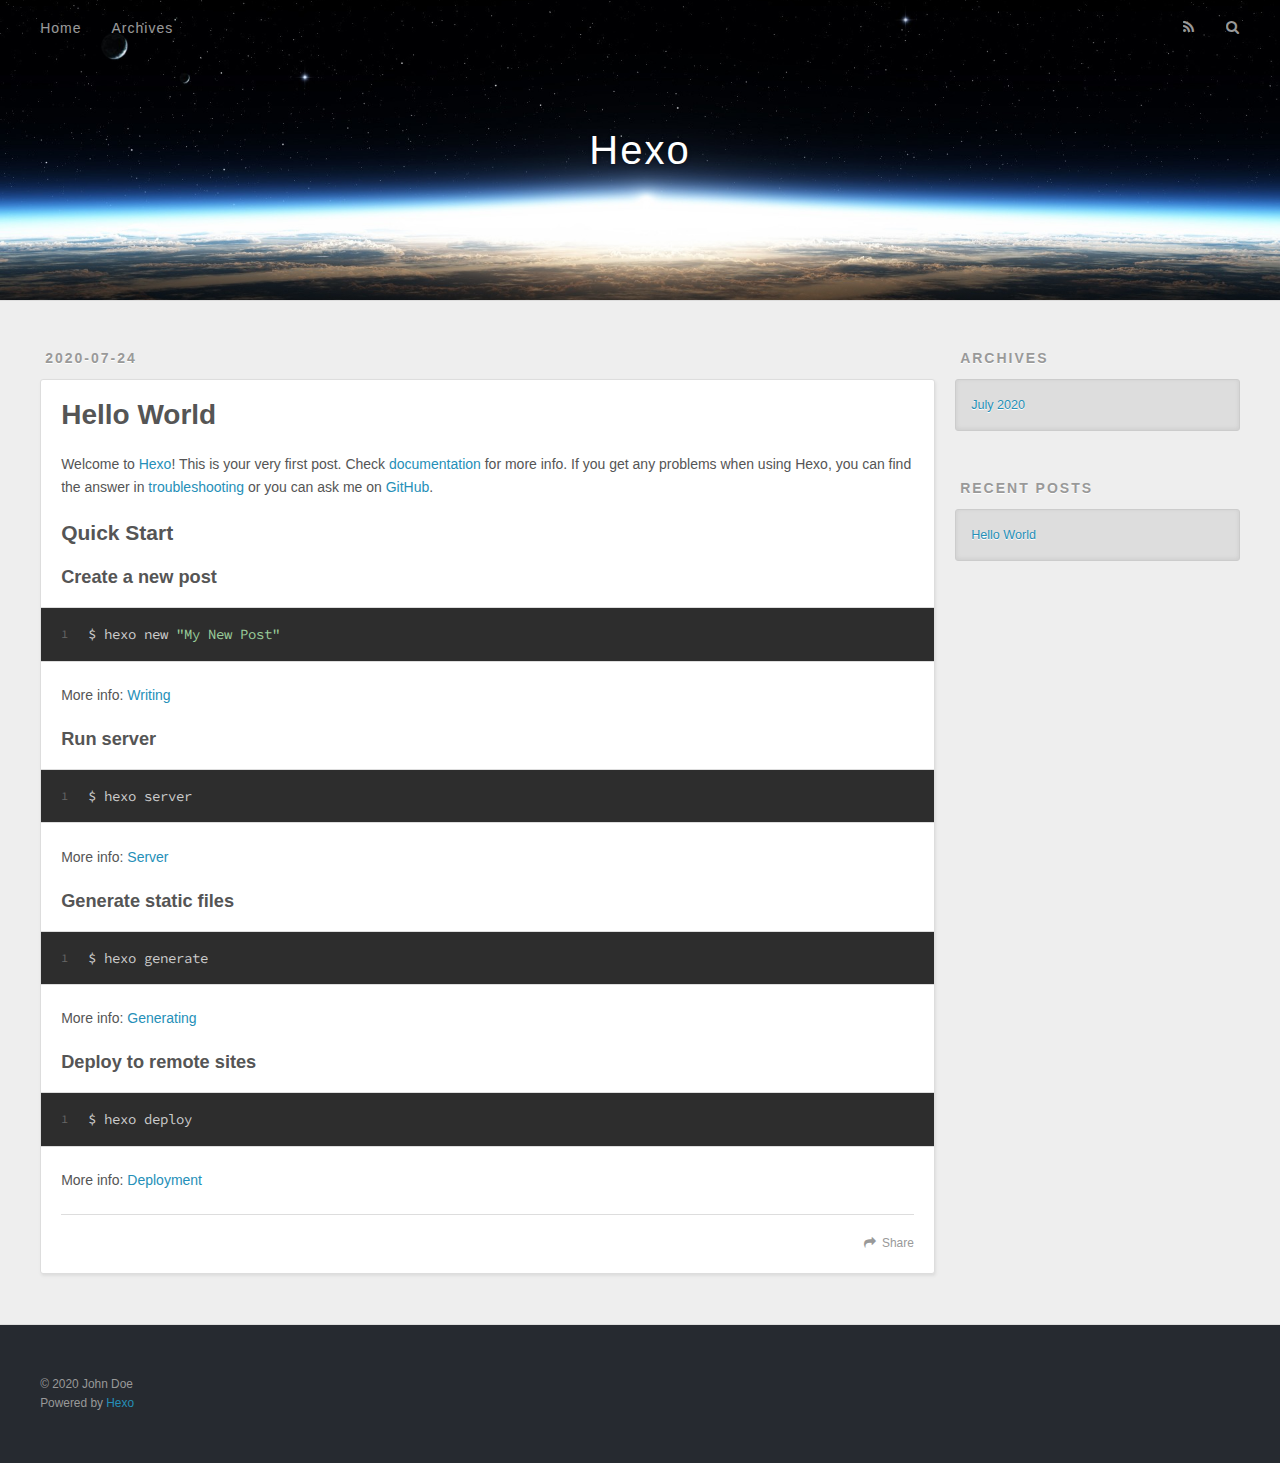
==== index.html @ 655761c3 "Site updated: 2020-07-24 21:02:23" ====
<!DOCTYPE html>
<html>
<head>
  <meta charset="utf-8">
  

  
  <title>Hexo</title>
  <meta name="viewport" content="width=device-width, initial-scale=1, maximum-scale=1">
  <meta property="og:type" content="website">
<meta property="og:title" content="Hexo">
<meta property="og:url" content="http://yoursite.com/index.html">
<meta property="og:site_name" content="Hexo">
<meta property="og:locale" content="en_US">
<meta property="article:author" content="John Doe">
<meta name="twitter:card" content="summary">
  
    <link rel="alternate" href="/atom.xml" title="Hexo" type="application/atom+xml">
  
  
    <link rel="icon" href="/favicon.png">
  
  
    <link href="//fonts.googleapis.com/css?family=Source+Code+Pro" rel="stylesheet" type="text/css">
  
  
<link rel="stylesheet" href="/css/style.css">

<meta name="generator" content="Hexo 4.2.1"></head>

<body>
  <div id="container">
    <div id="wrap">
      <header id="header">
  <div id="banner"></div>
  <div id="header-outer" class="outer">
    <div id="header-title" class="inner">
      <h1 id="logo-wrap">
        <a href="/" id="logo">Hexo</a>
      </h1>
      
    </div>
    <div id="header-inner" class="inner">
      <nav id="main-nav">
        <a id="main-nav-toggle" class="nav-icon"></a>
        
          <a class="main-nav-link" href="/">Home</a>
        
          <a class="main-nav-link" href="/archives">Archives</a>
        
      </nav>
      <nav id="sub-nav">
        
          <a id="nav-rss-link" class="nav-icon" href="/atom.xml" title="RSS Feed"></a>
        
        <a id="nav-search-btn" class="nav-icon" title="Search"></a>
      </nav>
      <div id="search-form-wrap">
        <form action="//google.com/search" method="get" accept-charset="UTF-8" class="search-form"><input type="search" name="q" class="search-form-input" placeholder="Search"><button type="submit" class="search-form-submit">&#xF002;</button><input type="hidden" name="sitesearch" value="http://yoursite.com"></form>
      </div>
    </div>
  </div>
</header>
      <div class="outer">
        <section id="main">
  
    <article id="post-hello-world" class="article article-type-post" itemscope itemprop="blogPost">
  <div class="article-meta">
    <a href="/2020/07/24/hello-world/" class="article-date">
  <time datetime="2020-07-24T12:48:45.539Z" itemprop="datePublished">2020-07-24</time>
</a>
    
  </div>
  <div class="article-inner">
    
    
      <header class="article-header">
        
  
    <h1 itemprop="name">
      <a class="article-title" href="/2020/07/24/hello-world/">Hello World</a>
    </h1>
  

      </header>
    
    <div class="article-entry" itemprop="articleBody">
      
        <p>Welcome to <a href="https://hexo.io/" target="_blank" rel="noopener">Hexo</a>! This is your very first post. Check <a href="https://hexo.io/docs/" target="_blank" rel="noopener">documentation</a> for more info. If you get any problems when using Hexo, you can find the answer in <a href="https://hexo.io/docs/troubleshooting.html" target="_blank" rel="noopener">troubleshooting</a> or you can ask me on <a href="https://github.com/hexojs/hexo/issues" target="_blank" rel="noopener">GitHub</a>.</p>
<h2 id="Quick-Start"><a href="#Quick-Start" class="headerlink" title="Quick Start"></a>Quick Start</h2><h3 id="Create-a-new-post"><a href="#Create-a-new-post" class="headerlink" title="Create a new post"></a>Create a new post</h3><figure class="highlight bash"><table><tr><td class="gutter"><pre><span class="line">1</span><br></pre></td><td class="code"><pre><span class="line">$ hexo new <span class="string">"My New Post"</span></span><br></pre></td></tr></table></figure>

<p>More info: <a href="https://hexo.io/docs/writing.html" target="_blank" rel="noopener">Writing</a></p>
<h3 id="Run-server"><a href="#Run-server" class="headerlink" title="Run server"></a>Run server</h3><figure class="highlight bash"><table><tr><td class="gutter"><pre><span class="line">1</span><br></pre></td><td class="code"><pre><span class="line">$ hexo server</span><br></pre></td></tr></table></figure>

<p>More info: <a href="https://hexo.io/docs/server.html" target="_blank" rel="noopener">Server</a></p>
<h3 id="Generate-static-files"><a href="#Generate-static-files" class="headerlink" title="Generate static files"></a>Generate static files</h3><figure class="highlight bash"><table><tr><td class="gutter"><pre><span class="line">1</span><br></pre></td><td class="code"><pre><span class="line">$ hexo generate</span><br></pre></td></tr></table></figure>

<p>More info: <a href="https://hexo.io/docs/generating.html" target="_blank" rel="noopener">Generating</a></p>
<h3 id="Deploy-to-remote-sites"><a href="#Deploy-to-remote-sites" class="headerlink" title="Deploy to remote sites"></a>Deploy to remote sites</h3><figure class="highlight bash"><table><tr><td class="gutter"><pre><span class="line">1</span><br></pre></td><td class="code"><pre><span class="line">$ hexo deploy</span><br></pre></td></tr></table></figure>

<p>More info: <a href="https://hexo.io/docs/one-command-deployment.html" target="_blank" rel="noopener">Deployment</a></p>

      
    </div>
    <footer class="article-footer">
      <a data-url="http://yoursite.com/2020/07/24/hello-world/" data-id="ckd08gcdq000000sleupbc1wj" class="article-share-link">Share</a>
      
      
    </footer>
  </div>
  
</article>


  


</section>
        
          <aside id="sidebar">
  
    

  
    

  
    
  
    
  <div class="widget-wrap">
    <h3 class="widget-title">Archives</h3>
    <div class="widget">
      <ul class="archive-list"><li class="archive-list-item"><a class="archive-list-link" href="/archives/2020/07/">July 2020</a></li></ul>
    </div>
  </div>


  
    
  <div class="widget-wrap">
    <h3 class="widget-title">Recent Posts</h3>
    <div class="widget">
      <ul>
        
          <li>
            <a href="/2020/07/24/hello-world/">Hello World</a>
          </li>
        
      </ul>
    </div>
  </div>

  
</aside>
        
      </div>
      <footer id="footer">
  
  <div class="outer">
    <div id="footer-info" class="inner">
      &copy; 2020 John Doe<br>
      Powered by <a href="http://hexo.io/" target="_blank">Hexo</a>
    </div>
  </div>
</footer>
    </div>
    <nav id="mobile-nav">
  
    <a href="/" class="mobile-nav-link">Home</a>
  
    <a href="/archives" class="mobile-nav-link">Archives</a>
  
</nav>
    

<script src="//ajax.googleapis.com/ajax/libs/jquery/2.0.3/jquery.min.js"></script>


  
<link rel="stylesheet" href="/fancybox/jquery.fancybox.css">

  
<script src="/fancybox/jquery.fancybox.pack.js"></script>




<script src="/js/script.js"></script>




  </div>
</body>
</html>
---- css/style.css ----
body {
  width: 100%;
}
body:before,
body:after {
  content: "";
  display: table;
}
body:after {
  clear: both;
}
html,
body,
div,
span,
applet,
object,
iframe,
h1,
h2,
h3,
h4,
h5,
h6,
p,
blockquote,
pre,
a,
abbr,
acronym,
address,
big,
cite,
code,
del,
dfn,
em,
img,
ins,
kbd,
q,
s,
samp,
small,
strike,
strong,
sub,
sup,
tt,
var,
dl,
dt,
dd,
ol,
ul,
li,
fieldset,
form,
label,
legend,
table,
caption,
tbody,
tfoot,
thead,
tr,
th,
td {
  margin: 0;
  padding: 0;
  border: 0;
  outline: 0;
  font-weight: inherit;
  font-style: inherit;
  font-family: inherit;
  font-size: 100%;
  vertical-align: baseline;
}
body {
  line-height: 1;
  color: #000;
  background: #fff;
}
ol,
ul {
  list-style: none;
}
table {
  border-collapse: separate;
  border-spacing: 0;
  vertical-align: middle;
}
caption,
th,
td {
  text-align: left;
  font-weight: normal;
  vertical-align: middle;
}
a img {
  border: none;
}
input,
button {
  margin: 0;
  padding: 0;
}
input::-moz-focus-inner,
button::-moz-focus-inner {
  border: 0;
  padding: 0;
}
@font-face {
  font-family: FontAwesome;
  font-style: normal;
  font-weight: normal;
  src: url("fonts/fontawesome-webfont.eot?v=#4.0.3");
  src: url("fonts/fontawesome-webfont.eot?#iefix&v=#4.0.3") format("embedded-opentype"), url("fonts/fontawesome-webfont.woff?v=#4.0.3") format("woff"), url("fonts/fontawesome-webfont.ttf?v=#4.0.3") format("truetype"), url("fonts/fontawesome-webfont.svg#fontawesomeregular?v=#4.0.3") format("svg");
}
html,
body,
#container {
  height: 100%;
}
body {
  background: #eee;
  font: 14px -apple-system, BlinkMacSystemFont, "Segoe UI", "Roboto", "Oxygen", "Ubuntu", "Cantarell", "Fira Sans", "Droid Sans", "Helvetica Neue", sans-serif;
  -webkit-text-size-adjust: 100%;
}
.outer {
  max-width: 1220px;
  margin: 0 auto;
  padding: 0 20px;
}
.outer:before,
.outer:after {
  content: "";
  display: table;
}
.outer:after {
  clear: both;
}
.inner {
  display: inline;
  float: left;
  width: 98.33333333333333%;
  margin: 0 0.833333333333333%;
}
.left,
.alignleft {
  float: left;
}
.right,
.alignright {
  float: right;
}
.clear {
  clear: both;
}
#container {
  position: relative;
}
.mobile-nav-on {
  overflow: hidden;
}
#wrap {
  height: 100%;
  width: 100%;
  position: absolute;
  top: 0;
  left: 0;
  -webkit-transition: 0.2s ease-out;
  -moz-transition: 0.2s ease-out;
  -ms-transition: 0.2s ease-out;
  transition: 0.2s ease-out;
  z-index: 1;
  background: #eee;
}
.mobile-nav-on #wrap {
  left: 280px;
}
@media screen and (min-width: 768px) {
  #main {
    display: inline;
    float: left;
    width: 73.33333333333333%;
    margin: 0 0.833333333333333%;
  }
}
.article-date,
.article-category-link,
.archive-year,
.widget-title {
  text-decoration: none;
  text-transform: uppercase;
  letter-spacing: 2px;
  color: #999;
  margin-bottom: 1em;
  margin-left: 5px;
  line-height: 1em;
  text-shadow: 0 1px #fff;
  font-weight: bold;
}
.article-inner,
.archive-article-inner {
  background: #fff;
  -webkit-box-shadow: 1px 2px 3px #ddd;
  box-shadow: 1px 2px 3px #ddd;
  border: 1px solid #ddd;
  border-radius: 3px;
}
.article-entry h1,
.widget h1 {
  font-size: 2em;
}
.article-entry h2,
.widget h2 {
  font-size: 1.5em;
}
.article-entry h3,
.widget h3 {
  font-size: 1.3em;
}
.article-entry h4,
.widget h4 {
  font-size: 1.2em;
}
.article-entry h5,
.widget h5 {
  font-size: 1em;
}
.article-entry h6,
.widget h6 {
  font-size: 1em;
  color: #999;
}
.article-entry hr,
.widget hr {
  border: 1px dashed #ddd;
}
.article-entry strong,
.widget strong {
  font-weight: bold;
}
.article-entry em,
.widget em,
.article-entry cite,
.widget cite {
  font-style: italic;
}
.article-entry sup,
.widget sup,
.article-entry sub,
.widget sub {
  font-size: 0.75em;
  line-height: 0;
  position: relative;
  vertical-align: baseline;
}
.article-entry sup,
.widget sup {
  top: -0.5em;
}
.article-entry sub,
.widget sub {
  bottom: -0.2em;
}
.article-entry small,
.widget small {
  font-size: 0.85em;
}
.article-entry acronym,
.widget acronym,
.article-entry abbr,
.widget abbr {
  border-bottom: 1px dotted;
}
.article-entry ul,
.widget ul,
.article-entry ol,
.widget ol,
.article-entry dl,
.widget dl {
  margin: 0 20px;
  line-height: 1.6em;
}
.article-entry ul ul,
.widget ul ul,
.article-entry ol ul,
.widget ol ul,
.article-entry ul ol,
.widget ul ol,
.article-entry ol ol,
.widget ol ol {
  margin-top: 0;
  margin-bottom: 0;
}
.article-entry ul,
.widget ul {
  list-style: disc;
}
.article-entry ol,
.widget ol {
  list-style: decimal;
}
.article-entry dt,
.widget dt {
  font-weight: bold;
}
#header {
  height: 300px;
  position: relative;
  border-bottom: 1px solid #ddd;
}
#header:before,
#header:after {
  content: "";
  position: absolute;
  left: 0;
  right: 0;
  height: 40px;
}
#header:before {
  top: 0;
  background: -webkit-linear-gradient(rgba(0,0,0,0.2), transparent);
  background: -moz-linear-gradient(rgba(0,0,0,0.2), transparent);
  background: -ms-linear-gradient(rgba(0,0,0,0.2), transparent);
  background: linear-gradient(rgba(0,0,0,0.2), transparent);
}
#header:after {
  bottom: 0;
  background: -webkit-linear-gradient(transparent, rgba(0,0,0,0.2));
  background: -moz-linear-gradient(transparent, rgba(0,0,0,0.2));
  background: -ms-linear-gradient(transparent, rgba(0,0,0,0.2));
  background: linear-gradient(transparent, rgba(0,0,0,0.2));
}
#header-outer {
  height: 100%;
  position: relative;
}
#header-inner {
  position: relative;
  overflow: hidden;
}
#banner {
  position: absolute;
  top: 0;
  left: 0;
  width: 100%;
  height: 100%;
  background: url("images/banner.jpg") center #000;
  -webkit-background-size: cover;
  -moz-background-size: cover;
  background-size: cover;
  z-index: -1;
}
#header-title {
  text-align: center;
  height: 40px;
  position: absolute;
  top: 50%;
  left: 0;
  margin-top: -20px;
}
#logo,
#subtitle {
  text-decoration: none;
  color: #fff;
  font-weight: 300;
  text-shadow: 0 1px 4px rgba(0,0,0,0.3);
}
#logo {
  font-size: 40px;
  line-height: 40px;
  letter-spacing: 2px;
}
#subtitle {
  font-size: 16px;
  line-height: 16px;
  letter-spacing: 1px;
}
#subtitle-wrap {
  margin-top: 16px;
}
#main-nav {
  float: left;
  margin-left: -15px;
}
.nav-icon,
.main-nav-link {
  float: left;
  color: #fff;
  opacity: 0.6;
  text-decoration: none;
  text-shadow: 0 1px rgba(0,0,0,0.2);
  -webkit-transition: opacity 0.2s;
  -moz-transition: opacity 0.2s;
  -ms-transition: opacity 0.2s;
  transition: opacity 0.2s;
  display: block;
  padding: 20px 15px;
}
.nav-icon:hover,
.main-nav-link:hover {
  opacity: 1;
}
.nav-icon {
  font-family: FontAwesome;
  text-align: center;
  font-size: 14px;
  width: 14px;
  height: 14px;
  padding: 20px 15px;
  position: relative;
  cursor: pointer;
}
.main-nav-link {
  font-weight: 300;
  letter-spacing: 1px;
}
@media screen and (max-width: 479px) {
  .main-nav-link {
    display: none;
  }
}
#main-nav-toggle {
  display: none;
}
#main-nav-toggle:before {
  content: "\f0c9";
}
@media screen and (max-width: 479px) {
  #main-nav-toggle {
    display: block;
  }
}
#sub-nav {
  float: right;
  margin-right: -15px;
}
#nav-rss-link:before {
  content: "\f09e";
}
#nav-search-btn:before {
  content: "\f002";
}
#search-form-wrap {
  position: absolute;
  top: 15px;
  width: 150px;
  height: 30px;
  right: -150px;
  opacity: 0;
  -webkit-transition: 0.2s ease-out;
  -moz-transition: 0.2s ease-out;
  -ms-transition: 0.2s ease-out;
  transition: 0.2s ease-out;
}
#search-form-wrap.on {
  opacity: 1;
  right: 0;
}
@media screen and (max-width: 479px) {
  #search-form-wrap {
    width: 100%;
    right: -100%;
  }
}
.search-form {
  position: absolute;
  top: 0;
  left: 0;
  right: 0;
  background: #fff;
  padding: 5px 15px;
  border-radius: 15px;
  -webkit-box-shadow: 0 0 10px rgba(0,0,0,0.3);
  box-shadow: 0 0 10px rgba(0,0,0,0.3);
}
.search-form-input {
  border: none;
  background: none;
  color: #555;
  width: 100%;
  font: 13px -apple-system, BlinkMacSystemFont, "Segoe UI", "Roboto", "Oxygen", "Ubuntu", "Cantarell", "Fira Sans", "Droid Sans", "Helvetica Neue", sans-serif;
  outline: none;
}
.search-form-input::-webkit-search-results-decoration,
.search-form-input::-webkit-search-cancel-button {
  -webkit-appearance: none;
}
.search-form-submit {
  position: absolute;
  top: 50%;
  right: 10px;
  margin-top: -7px;
  font: 13px FontAwesome;
  border: none;
  background: none;
  color: #bbb;
  cursor: pointer;
}
.search-form-submit:hover,
.search-form-submit:focus {
  color: #777;
}
.article {
  margin: 50px 0;
}
.article-inner {
  overflow: hidden;
}
.article-meta:before,
.article-meta:after {
  content: "";
  display: table;
}
.article-meta:after {
  clear: both;
}
.article-date {
  float: left;
}
.article-category {
  float: left;
  line-height: 1em;
  color: #ccc;
  text-shadow: 0 1px #fff;
  margin-left: 8px;
}
.article-category:before {
  content: "\2022";
}
.article-category-link {
  margin: 0 12px 1em;
}
.article-header {
  padding: 20px 20px 0;
}
.article-title {
  text-decoration: none;
  font-size: 2em;
  font-weight: bold;
  color: #555;
  line-height: 1.1em;
  -webkit-transition: color 0.2s;
  -moz-transition: color 0.2s;
  -ms-transition: color 0.2s;
  transition: color 0.2s;
}
a.article-title:hover {
  color: #258fb8;
}
.article-entry {
  color: #555;
  padding: 0 20px;
}
.article-entry:before,
.article-entry:after {
  content: "";
  display: table;
}
.article-entry:after {
  clear: both;
}
.article-entry p,
.article-entry table {
  line-height: 1.6em;
  margin: 1.6em 0;
}
.article-entry h1,
.article-entry h2,
.article-entry h3,
.article-entry h4,
.article-entry h5,
.article-entry h6 {
  font-weight: bold;
}
.article-entry h1,
.article-entry h2,
.article-entry h3,
.article-entry h4,
.article-entry h5,
.article-entry h6 {
  line-height: 1.1em;
  margin: 1.1em 0;
}
.article-entry a {
  color: #258fb8;
  text-decoration: none;
}
.article-entry a:hover {
  text-decoration: underline;
}
.article-entry ul,
.article-entry ol,
.article-entry dl {
  margin-top: 1.6em;
  margin-bottom: 1.6em;
}
.article-entry img,
.article-entry video {
  max-width: 100%;
  height: auto;
  display: block;
  margin: auto;
}
.article-entry iframe {
  border: none;
}
.article-entry table {
  width: 100%;
  border-collapse: collapse;
  border-spacing: 0;
}
.article-entry th {
  font-weight: bold;
  border-bottom: 3px solid #ddd;
  padding-bottom: 0.5em;
}
.article-entry td {
  border-bottom: 1px solid #ddd;
  padding: 10px 0;
}
.article-entry blockquote {
  font-family: Georgia, "Times New Roman", serif;
  font-size: 1.4em;
  margin: 1.6em 20px;
  text-align: center;
}
.article-entry blockquote footer {
  font-size: 14px;
  margin: 1.6em 0;
  font-family: -apple-system, BlinkMacSystemFont, "Segoe UI", "Roboto", "Oxygen", "Ubuntu", "Cantarell", "Fira Sans", "Droid Sans", "Helvetica Neue", sans-serif;
}
.article-entry blockquote footer cite:before {
  content: "—";
  padding: 0 0.5em;
}
.article-entry .pullquote {
  text-align: left;
  width: 45%;
  margin: 0;
}
.article-entry .pullquote.left {
  margin-left: 0.5em;
  margin-right: 1em;
}
.article-entry .pullquote.right {
  margin-right: 0.5em;
  margin-left: 1em;
}
.article-entry .caption {
  color: #999;
  display: block;
  font-size: 0.9em;
  margin-top: 0.5em;
  position: relative;
  text-align: center;
}
.article-entry .video-container {
  position: relative;
  padding-top: 56.25%;
  height: 0;
  overflow: hidden;
}
.article-entry .video-container iframe,
.article-entry .video-container object,
.article-entry .video-container embed {
  position: absolute;
  top: 0;
  left: 0;
  width: 100%;
  height: 100%;
  margin-top: 0;
}
.article-more-link a {
  display: inline-block;
  line-height: 1em;
  padding: 6px 15px;
  border-radius: 15px;
  background: #eee;
  color: #999;
  text-shadow: 0 1px #fff;
  text-decoration: none;
}
.article-more-link a:hover {
  background: #258fb8;
  color: #fff;
  text-decoration: none;
  text-shadow: 0 1px #1e7293;
}
.article-footer {
  font-size: 0.85em;
  line-height: 1.6em;
  border-top: 1px solid #ddd;
  padding-top: 1.6em;
  margin: 0 20px 20px;
}
.article-footer:before,
.article-footer:after {
  content: "";
  display: table;
}
.article-footer:after {
  clear: both;
}
.article-footer a {
  color: #999;
  text-decoration: none;
}
.article-footer a:hover {
  color: #555;
}
.article-tag-list-item {
  float: left;
  margin-right: 10px;
}
.article-tag-list-link:before {
  content: "#";
}
.article-comment-link {
  float: right;
}
.article-comment-link:before {
  content: "\f075";
  font-family: FontAwesome;
  padding-right: 8px;
}
.article-share-link {
  cursor: pointer;
  float: right;
  margin-left: 20px;
}
.article-share-link:before {
  content: "\f064";
  font-family: FontAwesome;
  padding-right: 6px;
}
#article-nav {
  position: relative;
}
#article-nav:before,
#article-nav:after {
  content: "";
  display: table;
}
#article-nav:after {
  clear: both;
}
@media screen and (min-width: 768px) {
  #article-nav {
    margin: 50px 0;
  }
  #article-nav:before {
    width: 8px;
    height: 8px;
    position: absolute;
    top: 50%;
    left: 50%;
    margin-top: -4px;
    margin-left: -4px;
    content: "";
    border-radius: 50%;
    background: #ddd;
    -webkit-box-shadow: 0 1px 2px #fff;
    box-shadow: 0 1px 2px #fff;
  }
}
.article-nav-link-wrap {
  text-decoration: none;
  text-shadow: 0 1px #fff;
  color: #999;
  -webkit-box-sizing: border-box;
  -moz-box-sizing: border-box;
  box-sizing: border-box;
  margin-top: 50px;
  text-align: center;
  display: block;
}
.article-nav-link-wrap:hover {
  color: #555;
}
@media screen and (min-width: 768px) {
  .article-nav-link-wrap {
    width: 50%;
    margin-top: 0;
  }
}
@media screen and (min-width: 768px) {
  #article-nav-newer {
    float: left;
    text-align: right;
    padding-right: 20px;
  }
}
@media screen and (min-width: 768px) {
  #article-nav-older {
    float: right;
    text-align: left;
    padding-left: 20px;
  }
}
.article-nav-caption {
  text-transform: uppercase;
  letter-spacing: 2px;
  color: #ddd;
  line-height: 1em;
  font-weight: bold;
}
#article-nav-newer .article-nav-caption {
  margin-right: -2px;
}
.article-nav-title {
  font-size: 0.85em;
  line-height: 1.6em;
  margin-top: 0.5em;
}
.article-share-box {
  position: absolute;
  display: none;
  background: #fff;
  -webkit-box-shadow: 1px 2px 10px rgba(0,0,0,0.2);
  box-shadow: 1px 2px 10px rgba(0,0,0,0.2);
  border-radius: 3px;
  margin-left: -145px;
  overflow: hidden;
  z-index: 1;
}
.article-share-box.on {
  display: block;
}
.article-share-input {
  width: 100%;
  background: none;
  -webkit-box-sizing: border-box;
  -moz-box-sizing: border-box;
  box-sizing: border-box;
  font: 14px -apple-system, BlinkMacSystemFont, "Segoe UI", "Roboto", "Oxygen", "Ubuntu", "Cantarell", "Fira Sans", "Droid Sans", "Helvetica Neue", sans-serif;
  padding: 0 15px;
  color: #555;
  outline: none;
  border: 1px solid #ddd;
  border-radius: 3px 3px 0 0;
  height: 36px;
  line-height: 36px;
}
.article-share-links {
  background: #eee;
}
.article-share-links:before,
.article-share-links:after {
  content: "";
  display: table;
}
.article-share-links:after {
  clear: both;
}
.article-share-twitter,
.article-share-facebook,
.article-share-pinterest,
.article-share-google {
  width: 50px;
  height: 36px;
  display: block;
  float: left;
  position: relative;
  color: #999;
  text-shadow: 0 1px #fff;
}
.article-share-twitter:before,
.article-share-facebook:before,
.article-share-pinterest:before,
.article-share-google:before {
  font-size: 20px;
  font-family: FontAwesome;
  width: 20px;
  height: 20px;
  position: absolute;
  top: 50%;
  left: 50%;
  margin-top: -10px;
  margin-left: -10px;
  text-align: center;
}
.article-share-twitter:hover,
.article-share-facebook:hover,
.article-share-pinterest:hover,
.article-share-google:hover {
  color: #fff;
}
.article-share-twitter:before {
  content: "\f099";
}
.article-share-twitter:hover {
  background: #00aced;
  text-shadow: 0 1px #008abe;
}
.article-share-facebook:before {
  content: "\f09a";
}
.article-share-facebook:hover {
  background: #3b5998;
  text-shadow: 0 1px #2f477a;
}
.article-share-pinterest:before {
  content: "\f0d2";
}
.article-share-pinterest:hover {
  background: #cb2027;
  text-shadow: 0 1px #a21a1f;
}
.article-share-google:before {
  content: "\f0d5";
}
.article-share-google:hover {
  background: #dd4b39;
  text-shadow: 0 1px #be3221;
}
.article-gallery {
  background: #000;
  position: relative;
}
.article-gallery-photos {
  position: relative;
  overflow: hidden;
}
.article-gallery-img {
  display: none;
  max-width: 100%;
}
.article-gallery-img:first-child {
  display: block;
}
.article-gallery-img.loaded {
  position: absolute;
  display: block;
}
.article-gallery-img img {
  display: block;
  max-width: 100%;
  margin: 0 auto;
}
#comments {
  background: #fff;
  -webkit-box-shadow: 1px 2px 3px #ddd;
  box-shadow: 1px 2px 3px #ddd;
  padding: 20px;
  border: 1px solid #ddd;
  border-radius: 3px;
  margin: 50px 0;
}
#comments a {
  color: #258fb8;
}
.archives-wrap {
  margin: 50px 0;
}
.archives:before,
.archives:after {
  content: "";
  display: table;
}
.archives:after {
  clear: both;
}
.archive-year-wrap {
  margin-bottom: 1em;
}
.archives {
  -webkit-column-gap: 10px;
  -moz-column-gap: 10px;
  column-gap: 10px;
}
@media screen and (min-width: 480px) and (max-width: 767px) {
  .archives {
    -webkit-column-count: 2;
    -moz-column-count: 2;
    column-count: 2;
  }
}
@media screen and (min-width: 768px) {
  .archives {
    -webkit-column-count: 3;
    -moz-column-count: 3;
    column-count: 3;
  }
}
.archive-article {
  -webkit-column-break-inside: avoid;
  page-break-inside: avoid;
  overflow: hidden;
  break-inside: avoid-column;
}
.archive-article-inner {
  padding: 10px;
  margin-bottom: 15px;
}
.archive-article-title {
  text-decoration: none;
  font-weight: bold;
  color: #555;
  -webkit-transition: color 0.2s;
  -moz-transition: color 0.2s;
  -ms-transition: color 0.2s;
  transition: color 0.2s;
  line-height: 1.6em;
}
.archive-article-title:hover {
  color: #258fb8;
}
.archive-article-footer {
  margin-top: 1em;
}
.archive-article-date {
  color: #999;
  text-decoration: none;
  font-size: 0.85em;
  line-height: 1em;
  margin-bottom: 0.5em;
  display: block;
}
#page-nav {
  margin: 50px auto;
  background: #fff;
  -webkit-box-shadow: 1px 2px 3px #ddd;
  box-shadow: 1px 2px 3px #ddd;
  border: 1px solid #ddd;
  border-radius: 3px;
  text-align: center;
  color: #999;
  overflow: hidden;
}
#page-nav:before,
#page-nav:after {
  content: "";
  display: table;
}
#page-nav:after {
  clear: both;
}
#page-nav a,
#page-nav span {
  padding: 10px 20px;
  line-height: 1;
  height: 2ex;
}
#page-nav a {
  color: #999;
  text-decoration: none;
}
#page-nav a:hover {
  background: #999;
  color: #fff;
}
#page-nav .prev {
  float: left;
}
#page-nav .next {
  float: right;
}
#page-nav .page-number {
  display: inline-block;
}
@media screen and (max-width: 479px) {
  #page-nav .page-number {
    display: none;
  }
}
#page-nav .current {
  color: #555;
  font-weight: bold;
}
#page-nav .space {
  color: #ddd;
}
#footer {
  background: #262a30;
  padding: 50px 0;
  border-top: 1px solid #ddd;
  color: #999;
}
#footer a {
  color: #258fb8;
  text-decoration: none;
}
#footer a:hover {
  text-decoration: underline;
}
#footer-info {
  line-height: 1.6em;
  font-size: 0.85em;
}
.article-entry pre,
.article-entry .highlight {
  background: #2d2d2d;
  margin: 0 -20px;
  padding: 15px 20px;
  border-style: solid;
  border-color: #ddd;
  border-width: 1px 0;
  overflow: auto;
  color: #ccc;
  line-height: 22.400000000000002px;
}
.article-entry .highlight .gutter pre,
.article-entry .gist .gist-file .gist-data .line-numbers {
  color: #666;
  font-size: 0.85em;
}
.article-entry pre,
.article-entry code {
  font-family: "Source Code Pro", Consolas, Monaco, Menlo, Consolas, monospace;
}
.article-entry code {
  background: #eee;
  text-shadow: 0 1px #fff;
  padding: 0 0.3em;
}
.article-entry pre code {
  background: none;
  text-shadow: none;
  padding: 0;
}
.article-entry .highlight pre {
  border: none;
  margin: 0;
  padding: 0;
}
.article-entry .highlight table {
  margin: 0;
  width: auto;
}
.article-entry .highlight td {
  border: none;
  padding: 0;
}
.article-entry .highlight figcaption {
  font-size: 0.85em;
  color: #999;
  line-height: 1em;
  margin-bottom: 1em;
}
.article-entry .highlight figcaption:before,
.article-entry .highlight figcaption:after {
  content: "";
  display: table;
}
.article-entry .highlight figcaption:after {
  clear: both;
}
.article-entry .highlight figcaption a {
  float: right;
}
.article-entry .highlight .gutter pre {
  text-align: right;
  padding-right: 20px;
}
.article-entry .highlight .line {
  height: 22.400000000000002px;
}
.article-entry .highlight .line.marked {
  background: #515151;
}
.article-entry .gist {
  margin: 0 -20px;
  border-style: solid;
  border-color: #ddd;
  border-width: 1px 0;
  background: #2d2d2d;
  padding: 15px 20px 15px 0;
}
.article-entry .gist .gist-file {
  border: none;
  font-family: "Source Code Pro", Consolas, Monaco, Menlo, Consolas, monospace;
  margin: 0;
}
.article-entry .gist .gist-file .gist-data {
  background: none;
  border: none;
}
.article-entry .gist .gist-file .gist-data .line-numbers {
  background: none;
  border: none;
  padding: 0 20px 0 0;
}
.article-entry .gist .gist-file .gist-data .line-data {
  padding: 0 !important;
}
.article-entry .gist .gist-file .highlight {
  margin: 0;
  padding: 0;
  border: none;
}
.article-entry .gist .gist-file .gist-meta {
  background: #2d2d2d;
  color: #999;
  font: 0.85em -apple-system, BlinkMacSystemFont, "Segoe UI", "Roboto", "Oxygen", "Ubuntu", "Cantarell", "Fira Sans", "Droid Sans", "Helvetica Neue", sans-serif;
  text-shadow: 0 0;
  padding: 0;
  margin-top: 1em;
  margin-left: 20px;
}
.article-entry .gist .gist-file .gist-meta a {
  color: #258fb8;
  font-weight: normal;
}
.article-entry .gist .gist-file .gist-meta a:hover {
  text-decoration: underline;
}
pre .comment,
pre .title {
  color: #999;
}
pre .variable,
pre .attribute,
pre .tag,
pre .regexp,
pre .ruby .constant,
pre .xml .tag .title,
pre .xml .pi,
pre .xml .doctype,
pre .html .doctype,
pre .css .id,
pre .css .class,
pre .css .pseudo {
  color: #f2777a;
}
pre .number,
pre .preprocessor,
pre .built_in,
pre .literal,
pre .params,
pre .constant {
  color: #f99157;
}
pre .class,
pre .ruby .class .title,
pre .css .rules .attribute {
  color: #9c9;
}
pre .string,
pre .value,
pre .inheritance,
pre .header,
pre .ruby .symbol,
pre .xml .cdata {
  color: #9c9;
}
pre .css .hexcolor {
  color: #6cc;
}
pre .function,
pre .python .decorator,
pre .python .title,
pre .ruby .function .title,
pre .ruby .title .keyword,
pre .perl .sub,
pre .javascript .title,
pre .coffeescript .title {
  color: #69c;
}
pre .keyword,
pre .javascript .function {
  color: #c9c;
}
@media screen and (max-width: 479px) {
  #mobile-nav {
    position: absolute;
    top: 0;
    left: 0;
    width: 280px;
    height: 100%;
    background: #191919;
    border-right: 1px solid #fff;
  }
}
@media screen and (max-width: 479px) {
  .mobile-nav-link {
    display: block;
    color: #999;
    text-decoration: none;
    padding: 15px 20px;
    font-weight: bold;
  }
  .mobile-nav-link:hover {
    color: #fff;
  }
}
@media screen and (min-width: 768px) {
  #sidebar {
    display: inline;
    float: left;
    width: 23.333333333333332%;
    margin: 0 0.833333333333333%;
  }
}
.widget-wrap {
  margin: 50px 0;
}
.widget {
  color: #777;
  text-shadow: 0 1px #fff;
  background: #ddd;
  -webkit-box-shadow: 0 -1px 4px #ccc inset;
  box-shadow: 0 -1px 4px #ccc inset;
  border: 1px solid #ccc;
  padding: 15px;
  border-radius: 3px;
}
.widget a {
  color: #258fb8;
  text-decoration: none;
}
.widget a:hover {
  text-decoration: underline;
}
.widget ul ul,
.widget ol ul,
.widget dl ul,
.widget ul ol,
.widget ol ol,
.widget dl ol,
.widget ul dl,
.widget ol dl,
.widget dl dl {
  margin-left: 15px;
  list-style: disc;
}
.widget {
  line-height: 1.6em;
  word-wrap: break-word;
  font-size: 0.9em;
}
.widget ul,
.widget ol {
  list-style: none;
  margin: 0;
}
.widget ul ul,
.widget ol ul,
.widget ul ol,
.widget ol ol {
  margin: 0 20px;
}
.widget ul ul,
.widget ol ul {
  list-style: disc;
}
.widget ul ol,
.widget ol ol {
  list-style: decimal;
}
.category-list-count,
.tag-list-count,
.archive-list-count {
  padding-left: 5px;
  color: #999;
  font-size: 0.85em;
}
.category-list-count:before,
.tag-list-count:before,
.archive-list-count:before {
  content: "(";
}
.category-list-count:after,
.tag-list-count:after,
.archive-list-count:after {
  content: ")";
}
.tagcloud a {
  margin-right: 5px;
  display: inline-block;
}
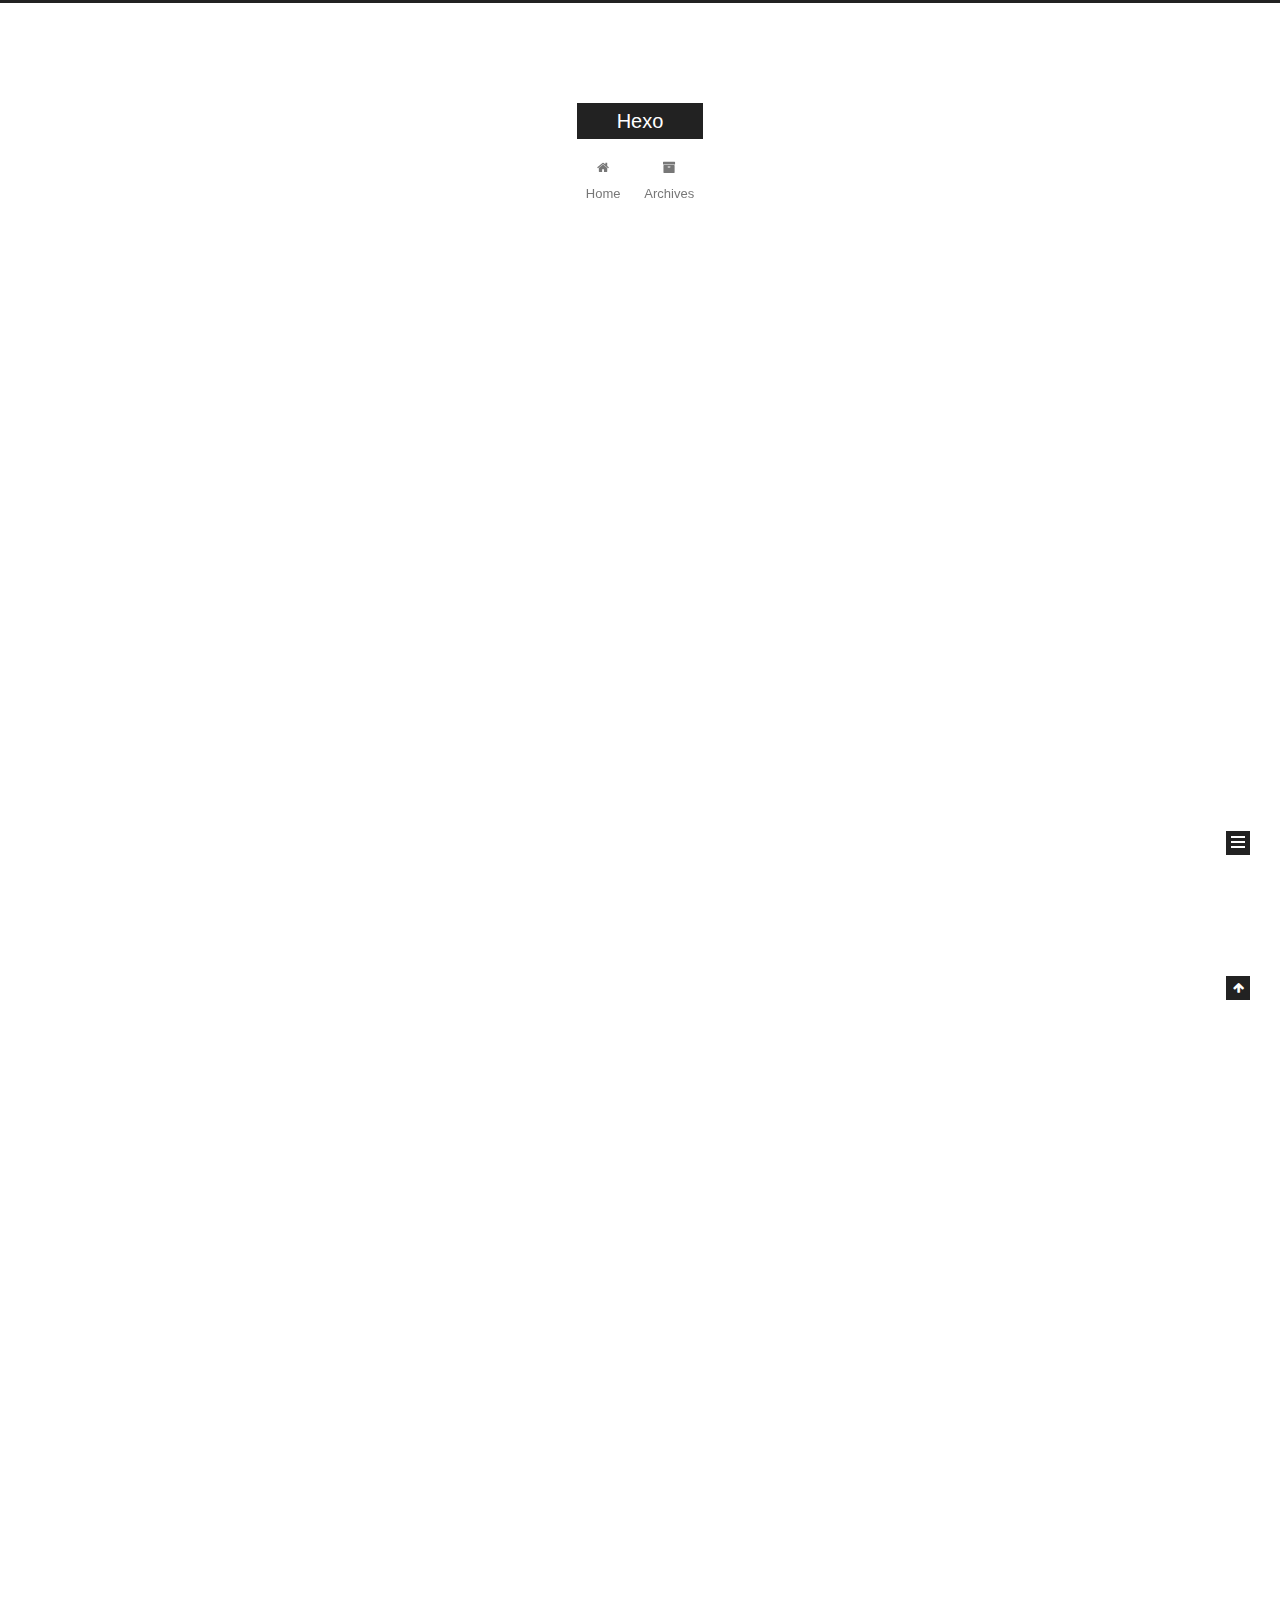
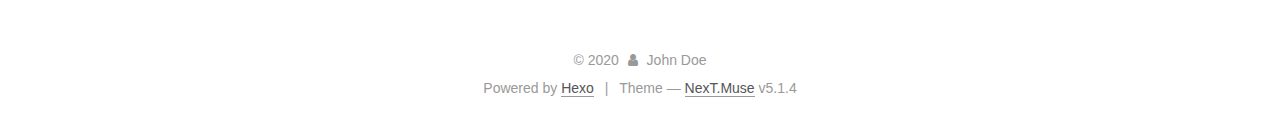
==== commit e99cc734: "Site updated: 2020-07-24 21:22:24" ====
--- a/index.html
+++ b/index.html
@@ -1,196 +1,740 @@
 <!DOCTYPE html>
-<html>
+
+
+
+  
+
+
+<html class="theme-next muse use-motion" lang="en">
 <head>
-  <meta charset="utf-8">
-  
-
-  
-  <title>Hexo</title>
-  <meta name="viewport" content="width=device-width, initial-scale=1, maximum-scale=1">
-  <meta property="og:type" content="website">
+  <meta charset="UTF-8"/>
+<meta http-equiv="X-UA-Compatible" content="IE=edge" />
+<meta name="viewport" content="width=device-width, initial-scale=1, maximum-scale=1"/>
+<meta name="theme-color" content="#222">
+
+
+
+
+
+
+
+
+
+<meta http-equiv="Cache-Control" content="no-transform" />
+<meta http-equiv="Cache-Control" content="no-siteapp" />
+
+
+
+
+
+
+
+
+
+
+
+
+
+
+
+
+  
+  
+  <link href="/lib/fancybox/source/jquery.fancybox.css?v=2.1.5" rel="stylesheet" type="text/css" />
+
+
+
+
+
+
+
+<link href="/lib/font-awesome/css/font-awesome.min.css?v=4.6.2" rel="stylesheet" type="text/css" />
+
+<link href="/css/main.css?v=5.1.4" rel="stylesheet" type="text/css" />
+
+
+  <link rel="apple-touch-icon" sizes="180x180" href="/images/apple-touch-icon-next.png?v=5.1.4">
+
+
+  <link rel="icon" type="image/png" sizes="32x32" href="/images/favicon-32x32-next.png?v=5.1.4">
+
+
+  <link rel="icon" type="image/png" sizes="16x16" href="/images/favicon-16x16-next.png?v=5.1.4">
+
+
+  <link rel="mask-icon" href="/images/logo.svg?v=5.1.4" color="#222">
+
+
+
+
+
+  <meta name="keywords" content="Hexo, NexT" />
+
+
+
+
+
+
+
+
+
+
+<meta property="og:type" content="website">
 <meta property="og:title" content="Hexo">
 <meta property="og:url" content="http://yoursite.com/index.html">
 <meta property="og:site_name" content="Hexo">
 <meta property="og:locale" content="en_US">
 <meta property="article:author" content="John Doe">
 <meta name="twitter:card" content="summary">
-  
-    <link rel="alternate" href="/atom.xml" title="Hexo" type="application/atom+xml">
-  
-  
-    <link rel="icon" href="/favicon.png">
-  
-  
-    <link href="//fonts.googleapis.com/css?family=Source+Code+Pro" rel="stylesheet" type="text/css">
-  
-  
-<link rel="stylesheet" href="/css/style.css">
+
+
+
+<script type="text/javascript" id="hexo.configurations">
+  var NexT = window.NexT || {};
+  var CONFIG = {
+    root: '/',
+    scheme: 'Muse',
+    version: '5.1.4',
+    sidebar: {"position":"left","display":"post","offset":12,"b2t":false,"scrollpercent":false,"onmobile":false},
+    fancybox: true,
+    tabs: true,
+    motion: {"enable":true,"async":false,"transition":{"post_block":"fadeIn","post_header":"slideDownIn","post_body":"slideDownIn","coll_header":"slideLeftIn","sidebar":"slideUpIn"}},
+    duoshuo: {
+      userId: '0',
+      author: 'Author'
+    },
+    algolia: {
+      applicationID: '',
+      apiKey: '',
+      indexName: '',
+      hits: {"per_page":10},
+      labels: {"input_placeholder":"Search for Posts","hits_empty":"We didn't find any results for the search: ${query}","hits_stats":"${hits} results found in ${time} ms"}
+    }
+  };
+</script>
+
+
+
+  <link rel="canonical" href="http://yoursite.com/"/>
+
+
+
+
+
+  <title>Hexo</title>
+  
+
+
+
+
+
+
+
 
 <meta name="generator" content="Hexo 4.2.1"></head>
 
-<body>
-  <div id="container">
-    <div id="wrap">
-      <header id="header">
-  <div id="banner"></div>
-  <div id="header-outer" class="outer">
-    <div id="header-title" class="inner">
-      <h1 id="logo-wrap">
-        <a href="/" id="logo">Hexo</a>
-      </h1>
-      
+<body itemscope itemtype="http://schema.org/WebPage" lang="en">
+
+  
+  
+    
+  
+
+  <div class="container sidebar-position-left 
+  page-home">
+    <div class="headband"></div>
+
+    <header id="header" class="header" itemscope itemtype="http://schema.org/WPHeader">
+      <div class="header-inner"><div class="site-brand-wrapper">
+  <div class="site-meta ">
+    
+
+    <div class="custom-logo-site-title">
+      <a href="/"  class="brand" rel="start">
+        <span class="logo-line-before"><i></i></span>
+        <span class="site-title">Hexo</span>
+        <span class="logo-line-after"><i></i></span>
+      </a>
     </div>
-    <div id="header-inner" class="inner">
-      <nav id="main-nav">
-        <a id="main-nav-toggle" class="nav-icon"></a>
-        
-          <a class="main-nav-link" href="/">Home</a>
-        
-          <a class="main-nav-link" href="/archives">Archives</a>
-        
-      </nav>
-      <nav id="sub-nav">
-        
-          <a id="nav-rss-link" class="nav-icon" href="/atom.xml" title="RSS Feed"></a>
-        
-        <a id="nav-search-btn" class="nav-icon" title="Search"></a>
-      </nav>
-      <div id="search-form-wrap">
-        <form action="//google.com/search" method="get" accept-charset="UTF-8" class="search-form"><input type="search" name="q" class="search-form-input" placeholder="Search"><button type="submit" class="search-form-submit">&#xF002;</button><input type="hidden" name="sitesearch" value="http://yoursite.com"></form>
-      </div>
+      
+        <p class="site-subtitle"></p>
+      
+  </div>
+
+  <div class="site-nav-toggle">
+    <button>
+      <span class="btn-bar"></span>
+      <span class="btn-bar"></span>
+      <span class="btn-bar"></span>
+    </button>
+  </div>
+</div>
+
+<nav class="site-nav">
+  
+
+  
+    <ul id="menu" class="menu">
+      
+        
+        <li class="menu-item menu-item-home">
+          <a href="/%20" rel="section">
+            
+              <i class="menu-item-icon fa fa-fw fa-home"></i> <br />
+            
+            Home
+          </a>
+        </li>
+      
+        
+        <li class="menu-item menu-item-archives">
+          <a href="/archives/%20" rel="section">
+            
+              <i class="menu-item-icon fa fa-fw fa-archive"></i> <br />
+            
+            Archives
+          </a>
+        </li>
+      
+
+      
+    </ul>
+  
+
+  
+</nav>
+
+
+
+ </div>
+    </header>
+
+    <main id="main" class="main">
+      <div class="main-inner">
+        <div class="content-wrap">
+          <div id="content" class="content">
+            
+  <section id="posts" class="posts-expand">
+    
+      
+
+  
+
+  
+  
+  
+
+  <article class="post post-type-normal" itemscope itemtype="http://schema.org/Article">
+  
+  
+  
+  <div class="post-block">
+    <link itemprop="mainEntityOfPage" href="http://yoursite.com/2020/07/24/%E6%88%91%E7%9A%84%E7%AC%AC%E4%B8%80%E7%AF%87%E5%8D%9A%E5%AE%A2%E6%96%87%E7%AB%A0/">
+
+    <span hidden itemprop="author" itemscope itemtype="http://schema.org/Person">
+      <meta itemprop="name" content="John Doe">
+      <meta itemprop="description" content="">
+      <meta itemprop="image" content="/images/avatar.gif">
+    </span>
+
+    <span hidden itemprop="publisher" itemscope itemtype="http://schema.org/Organization">
+      <meta itemprop="name" content="Hexo">
+    </span>
+
+    
+      <header class="post-header">
+
+        
+        
+          <h1 class="post-title" itemprop="name headline">
+                
+                <a class="post-title-link" href="/2020/07/24/%E6%88%91%E7%9A%84%E7%AC%AC%E4%B8%80%E7%AF%87%E5%8D%9A%E5%AE%A2%E6%96%87%E7%AB%A0/" itemprop="url">我的第一篇博客文章</a></h1>
+        
+
+        <div class="post-meta">
+          <span class="post-time">
+            
+              <span class="post-meta-item-icon">
+                <i class="fa fa-calendar-o"></i>
+              </span>
+              
+                <span class="post-meta-item-text">Posted on</span>
+              
+              <time title="Post created" itemprop="dateCreated datePublished" datetime="2020-07-24T21:14:44+08:00">
+                2020-07-24
+              </time>
+            
+
+            
+
+            
+          </span>
+
+          
+
+          
+            
+          
+
+          
+          
+
+          
+
+          
+
+          
+
+        </div>
+      </header>
+    
+
+    
+    
+    
+    <div class="post-body" itemprop="articleBody">
+
+      
+      
+
+      
+        
+          
+            <p>在我自作聪明将node和git的文件夹移动之后，我之前的努力就付之东流了，我好恨，为什么我的手那么欠，呜呜呜。</p>
+
+          
+        
+      
+    </div>
+    
+    
+    
+
+    
+
+    
+
+    
+
+    <footer class="post-footer">
+      
+
+      
+
+      
+
+      
+      
+        <div class="post-eof"></div>
+      
+    </footer>
+  </div>
+  
+  
+  
+  </article>
+
+
+    
+      
+
+  
+
+  
+  
+  
+
+  <article class="post post-type-normal" itemscope itemtype="http://schema.org/Article">
+  
+  
+  
+  <div class="post-block">
+    <link itemprop="mainEntityOfPage" href="http://yoursite.com/2020/07/24/hello-world/">
+
+    <span hidden itemprop="author" itemscope itemtype="http://schema.org/Person">
+      <meta itemprop="name" content="John Doe">
+      <meta itemprop="description" content="">
+      <meta itemprop="image" content="/images/avatar.gif">
+    </span>
+
+    <span hidden itemprop="publisher" itemscope itemtype="http://schema.org/Organization">
+      <meta itemprop="name" content="Hexo">
+    </span>
+
+    
+      <header class="post-header">
+
+        
+        
+          <h1 class="post-title" itemprop="name headline">
+                
+                <a class="post-title-link" href="/2020/07/24/hello-world/" itemprop="url">Hello World</a></h1>
+        
+
+        <div class="post-meta">
+          <span class="post-time">
+            
+              <span class="post-meta-item-icon">
+                <i class="fa fa-calendar-o"></i>
+              </span>
+              
+                <span class="post-meta-item-text">Posted on</span>
+              
+              <time title="Post created" itemprop="dateCreated datePublished" datetime="2020-07-24T20:48:45+08:00">
+                2020-07-24
+              </time>
+            
+
+            
+
+            
+          </span>
+
+          
+
+          
+            
+          
+
+          
+          
+
+          
+
+          
+
+          
+
+        </div>
+      </header>
+    
+
+    
+    
+    
+    <div class="post-body" itemprop="articleBody">
+
+      
+      
+
+      
+        
+          
+            <p>Welcome to <a href="https://hexo.io/" target="_blank" rel="noopener">Hexo</a>! This is your very first post. Check <a href="https://hexo.io/docs/" target="_blank" rel="noopener">documentation</a> for more info. If you get any problems when using Hexo, you can find the answer in <a href="https://hexo.io/docs/troubleshooting.html" target="_blank" rel="noopener">troubleshooting</a> or you can ask me on <a href="https://github.com/hexojs/hexo/issues" target="_blank" rel="noopener">GitHub</a>.</p>
+<h2 id="Quick-Start"><a href="#Quick-Start" class="headerlink" title="Quick Start"></a>Quick Start</h2><h3 id="Create-a-new-post"><a href="#Create-a-new-post" class="headerlink" title="Create a new post"></a>Create a new post</h3><figure class="highlight bash"><table><tr><td class="gutter"><pre><span class="line">1</span><br></pre></td><td class="code"><pre><span class="line">$ hexo new <span class="string">"My New Post"</span></span><br></pre></td></tr></table></figure>
+
+<p>More info: <a href="https://hexo.io/docs/writing.html" target="_blank" rel="noopener">Writing</a></p>
+<h3 id="Run-server"><a href="#Run-server" class="headerlink" title="Run server"></a>Run server</h3><figure class="highlight bash"><table><tr><td class="gutter"><pre><span class="line">1</span><br></pre></td><td class="code"><pre><span class="line">$ hexo server</span><br></pre></td></tr></table></figure>
+
+<p>More info: <a href="https://hexo.io/docs/server.html" target="_blank" rel="noopener">Server</a></p>
+<h3 id="Generate-static-files"><a href="#Generate-static-files" class="headerlink" title="Generate static files"></a>Generate static files</h3><figure class="highlight bash"><table><tr><td class="gutter"><pre><span class="line">1</span><br></pre></td><td class="code"><pre><span class="line">$ hexo generate</span><br></pre></td></tr></table></figure>
+
+<p>More info: <a href="https://hexo.io/docs/generating.html" target="_blank" rel="noopener">Generating</a></p>
+<h3 id="Deploy-to-remote-sites"><a href="#Deploy-to-remote-sites" class="headerlink" title="Deploy to remote sites"></a>Deploy to remote sites</h3><figure class="highlight bash"><table><tr><td class="gutter"><pre><span class="line">1</span><br></pre></td><td class="code"><pre><span class="line">$ hexo deploy</span><br></pre></td></tr></table></figure>
+
+<p>More info: <a href="https://hexo.io/docs/one-command-deployment.html" target="_blank" rel="noopener">Deployment</a></p>
+
+          
+        
+      
+    </div>
+    
+    
+    
+
+    
+
+    
+
+    
+
+    <footer class="post-footer">
+      
+
+      
+
+      
+
+      
+      
+        <div class="post-eof"></div>
+      
+    </footer>
+  </div>
+  
+  
+  
+  </article>
+
+
+    
+  </section>
+
+  
+
+
+          </div>
+          
+
+
+          
+
+        </div>
+        
+          
+  
+  <div class="sidebar-toggle">
+    <div class="sidebar-toggle-line-wrap">
+      <span class="sidebar-toggle-line sidebar-toggle-line-first"></span>
+      <span class="sidebar-toggle-line sidebar-toggle-line-middle"></span>
+      <span class="sidebar-toggle-line sidebar-toggle-line-last"></span>
     </div>
   </div>
-</header>
-      <div class="outer">
-        <section id="main">
-  
-    <article id="post-hello-world" class="article article-type-post" itemscope itemprop="blogPost">
-  <div class="article-meta">
-    <a href="/2020/07/24/hello-world/" class="article-date">
-  <time datetime="2020-07-24T12:48:45.539Z" itemprop="datePublished">2020-07-24</time>
-</a>
-    
+
+  <aside id="sidebar" class="sidebar">
+    
+    <div class="sidebar-inner">
+
+      
+
+      
+
+      <section class="site-overview-wrap sidebar-panel sidebar-panel-active">
+        <div class="site-overview">
+          <div class="site-author motion-element" itemprop="author" itemscope itemtype="http://schema.org/Person">
+            
+              <p class="site-author-name" itemprop="name">John Doe</p>
+              <p class="site-description motion-element" itemprop="description"></p>
+          </div>
+
+          <nav class="site-state motion-element">
+
+            
+              <div class="site-state-item site-state-posts">
+              
+                <a href="/archives/%20%7C%7C%20archive">
+              
+                  <span class="site-state-item-count">2</span>
+                  <span class="site-state-item-name">posts</span>
+                </a>
+              </div>
+            
+
+            
+
+            
+
+          </nav>
+
+          
+
+          
+
+          
+          
+
+          
+          
+
+          
+
+        </div>
+      </section>
+
+      
+
+      
+
+    </div>
+  </aside>
+
+
+        
+      </div>
+    </main>
+
+    <footer id="footer" class="footer">
+      <div class="footer-inner">
+        <div class="copyright">&copy; <span itemprop="copyrightYear">2020</span>
+  <span class="with-love">
+    <i class="fa fa-user"></i>
+  </span>
+  <span class="author" itemprop="copyrightHolder">John Doe</span>
+
+  
+</div>
+
+
+  <div class="powered-by">Powered by <a class="theme-link" target="_blank" href="https://hexo.io">Hexo</a></div>
+
+
+
+  <span class="post-meta-divider">|</span>
+
+
+
+  <div class="theme-info">Theme &mdash; <a class="theme-link" target="_blank" href="https://github.com/iissnan/hexo-theme-next">NexT.Muse</a> v5.1.4</div>
+
+
+
+
+        
+
+
+
+
+
+
+
+        
+      </div>
+    </footer>
+
+    
+      <div class="back-to-top">
+        <i class="fa fa-arrow-up"></i>
+        
+      </div>
+    
+
+    
+
   </div>
-  <div class="article-inner">
-    
-    
-      <header class="article-header">
-        
-  
-    <h1 itemprop="name">
-      <a class="article-title" href="/2020/07/24/hello-world/">Hello World</a>
-    </h1>
-  
-
-      </header>
-    
-    <div class="article-entry" itemprop="articleBody">
-      
-        <p>Welcome to <a href="https://hexo.io/" target="_blank" rel="noopener">Hexo</a>! This is your very first post. Check <a href="https://hexo.io/docs/" target="_blank" rel="noopener">documentation</a> for more info. If you get any problems when using Hexo, you can find the answer in <a href="https://hexo.io/docs/troubleshooting.html" target="_blank" rel="noopener">troubleshooting</a> or you can ask me on <a href="https://github.com/hexojs/hexo/issues" target="_blank" rel="noopener">GitHub</a>.</p>
-<h2 id="Quick-Start"><a href="#Quick-Start" class="headerlink" title="Quick Start"></a>Quick Start</h2><h3 id="Create-a-new-post"><a href="#Create-a-new-post" class="headerlink" title="Create a new post"></a>Create a new post</h3><figure class="highlight bash"><table><tr><td class="gutter"><pre><span class="line">1</span><br></pre></td><td class="code"><pre><span class="line">$ hexo new <span class="string">"My New Post"</span></span><br></pre></td></tr></table></figure>
-
-<p>More info: <a href="https://hexo.io/docs/writing.html" target="_blank" rel="noopener">Writing</a></p>
-<h3 id="Run-server"><a href="#Run-server" class="headerlink" title="Run server"></a>Run server</h3><figure class="highlight bash"><table><tr><td class="gutter"><pre><span class="line">1</span><br></pre></td><td class="code"><pre><span class="line">$ hexo server</span><br></pre></td></tr></table></figure>
-
-<p>More info: <a href="https://hexo.io/docs/server.html" target="_blank" rel="noopener">Server</a></p>
-<h3 id="Generate-static-files"><a href="#Generate-static-files" class="headerlink" title="Generate static files"></a>Generate static files</h3><figure class="highlight bash"><table><tr><td class="gutter"><pre><span class="line">1</span><br></pre></td><td class="code"><pre><span class="line">$ hexo generate</span><br></pre></td></tr></table></figure>
-
-<p>More info: <a href="https://hexo.io/docs/generating.html" target="_blank" rel="noopener">Generating</a></p>
-<h3 id="Deploy-to-remote-sites"><a href="#Deploy-to-remote-sites" class="headerlink" title="Deploy to remote sites"></a>Deploy to remote sites</h3><figure class="highlight bash"><table><tr><td class="gutter"><pre><span class="line">1</span><br></pre></td><td class="code"><pre><span class="line">$ hexo deploy</span><br></pre></td></tr></table></figure>
-
-<p>More info: <a href="https://hexo.io/docs/one-command-deployment.html" target="_blank" rel="noopener">Deployment</a></p>
-
-      
-    </div>
-    <footer class="article-footer">
-      <a data-url="http://yoursite.com/2020/07/24/hello-world/" data-id="ckd08gcdq000000sleupbc1wj" class="article-share-link">Share</a>
-      
-      
-    </footer>
-  </div>
-  
-</article>
-
-
-  
-
-
-</section>
-        
-          <aside id="sidebar">
-  
-    
-
-  
-    
-
-  
-    
-  
-    
-  <div class="widget-wrap">
-    <h3 class="widget-title">Archives</h3>
-    <div class="widget">
-      <ul class="archive-list"><li class="archive-list-item"><a class="archive-list-link" href="/archives/2020/07/">July 2020</a></li></ul>
-    </div>
-  </div>
-
-
-  
-    
-  <div class="widget-wrap">
-    <h3 class="widget-title">Recent Posts</h3>
-    <div class="widget">
-      <ul>
-        
-          <li>
-            <a href="/2020/07/24/hello-world/">Hello World</a>
-          </li>
-        
-      </ul>
-    </div>
-  </div>
-
-  
-</aside>
-        
-      </div>
-      <footer id="footer">
-  
-  <div class="outer">
-    <div id="footer-info" class="inner">
-      &copy; 2020 John Doe<br>
-      Powered by <a href="http://hexo.io/" target="_blank">Hexo</a>
-    </div>
-  </div>
-</footer>
-    </div>
-    <nav id="mobile-nav">
-  
-    <a href="/" class="mobile-nav-link">Home</a>
-  
-    <a href="/archives" class="mobile-nav-link">Archives</a>
-  
-</nav>
-    
-
-<script src="//ajax.googleapis.com/ajax/libs/jquery/2.0.3/jquery.min.js"></script>
-
-
-  
-<link rel="stylesheet" href="/fancybox/jquery.fancybox.css">
-
-  
-<script src="/fancybox/jquery.fancybox.pack.js"></script>
-
-
-
-
-<script src="/js/script.js"></script>
-
-
-
-
-  </div>
+
+  
+
+<script type="text/javascript">
+  if (Object.prototype.toString.call(window.Promise) !== '[object Function]') {
+    window.Promise = null;
+  }
+</script>
+
+
+
+
+
+
+
+
+
+  
+
+
+
+
+
+
+
+
+
+
+
+
+  
+  
+    <script type="text/javascript" src="/lib/jquery/index.js?v=2.1.3"></script>
+  
+
+  
+  
+    <script type="text/javascript" src="/lib/fastclick/lib/fastclick.min.js?v=1.0.6"></script>
+  
+
+  
+  
+    <script type="text/javascript" src="/lib/jquery_lazyload/jquery.lazyload.js?v=1.9.7"></script>
+  
+
+  
+  
+    <script type="text/javascript" src="/lib/velocity/velocity.min.js?v=1.2.1"></script>
+  
+
+  
+  
+    <script type="text/javascript" src="/lib/velocity/velocity.ui.min.js?v=1.2.1"></script>
+  
+
+  
+  
+    <script type="text/javascript" src="/lib/fancybox/source/jquery.fancybox.pack.js?v=2.1.5"></script>
+  
+
+
+  
+
+
+  <script type="text/javascript" src="/js/src/utils.js?v=5.1.4"></script>
+
+  <script type="text/javascript" src="/js/src/motion.js?v=5.1.4"></script>
+
+
+
+  
+  
+
+  
+
+  
+
+
+  <script type="text/javascript" src="/js/src/bootstrap.js?v=5.1.4"></script>
+
+
+
+  
+
+
+  
+
+
+
+
+	
+
+
+
+
+
+  
+
+
+
+
+
+  
+
+
+
+
+
+
+
+
+
+
+
+
+  
+
+
+
+
+
+  
+
+  
+
+  
+
+  
+  
+
+  
+
+  
+
+  
+
 </body>
-</html>+</html>
--- a/css/main.css
+++ b/css/main.css
@@ -0,0 +1,2662 @@
+/* normalize.css v3.0.2 | MIT License | git.io/normalize */
+html {
+  font-family: sans-serif; /* 1 */
+  -ms-text-size-adjust: 100%; /* 2 */
+  -webkit-text-size-adjust: 100%; /* 2 */
+}
+body {
+  margin: 0;
+}
+article,
+aside,
+details,
+figcaption,
+figure,
+footer,
+header,
+hgroup,
+main,
+menu,
+nav,
+section,
+summary {
+  display: block;
+}
+audio,
+canvas,
+progress,
+video {
+  display: inline-block; /* 1 */
+  vertical-align: baseline; /* 2 */
+}
+audio:not([controls]) {
+  display: none;
+  height: 0;
+}
+[hidden],
+template {
+  display: none;
+}
+a {
+  background-color: transparent;
+}
+a:active,
+a:hover {
+  outline: 0;
+}
+abbr[title] {
+  border-bottom: 1px dotted;
+}
+b,
+strong {
+  font-weight: bold;
+}
+dfn {
+  font-style: italic;
+}
+h1 {
+  font-size: 2em;
+  margin: 0.67em 0;
+}
+mark {
+  background: #ff0;
+  color: #000;
+}
+small {
+  font-size: 80%;
+}
+sub,
+sup {
+  font-size: 75%;
+  line-height: 0;
+  position: relative;
+  vertical-align: baseline;
+}
+sup {
+  top: -0.5em;
+}
+sub {
+  bottom: -0.25em;
+}
+img {
+  border: 0;
+}
+svg:not(:root) {
+  overflow: hidden;
+}
+figure {
+  margin: 1em 40px;
+}
+hr {
+  -moz-box-sizing: content-box;
+  box-sizing: content-box;
+  height: 0;
+}
+pre {
+  overflow: auto;
+}
+code,
+kbd,
+pre,
+samp {
+  font-family: monospace, monospace;
+  font-size: 1em;
+}
+button,
+input,
+optgroup,
+select,
+textarea {
+  color: inherit; /* 1 */
+  font: inherit; /* 2 */
+  margin: 0; /* 3 */
+}
+button {
+  overflow: visible;
+}
+button,
+select {
+  text-transform: none;
+}
+button,
+html input[type="button"],
+input[type="reset"],
+input[type="submit"] {
+  -webkit-appearance: button; /* 2 */
+  cursor: pointer; /* 3 */
+}
+button[disabled],
+html input[disabled] {
+  cursor: default;
+}
+button::-moz-focus-inner,
+input::-moz-focus-inner {
+  border: 0;
+  padding: 0;
+}
+input {
+  line-height: normal;
+}
+input[type="checkbox"],
+input[type="radio"] {
+  box-sizing: border-box; /* 1 */
+  padding: 0; /* 2 */
+}
+input[type="number"]::-webkit-inner-spin-button,
+input[type="number"]::-webkit-outer-spin-button {
+  height: auto;
+}
+input[type="search"] {
+  -webkit-appearance: textfield; /* 1 */
+  -moz-box-sizing: content-box;
+  -webkit-box-sizing: content-box; /* 2 */
+  box-sizing: content-box;
+}
+input[type="search"]::-webkit-search-cancel-button,
+input[type="search"]::-webkit-search-decoration {
+  -webkit-appearance: none;
+}
+fieldset {
+  border: 1px solid #c0c0c0;
+  margin: 0 2px;
+  padding: 0.35em 0.625em 0.75em;
+}
+legend {
+  border: 0; /* 1 */
+  padding: 0; /* 2 */
+}
+textarea {
+  overflow: auto;
+}
+optgroup {
+  font-weight: bold;
+}
+table {
+  border-collapse: collapse;
+  border-spacing: 0;
+}
+td,
+th {
+  padding: 0;
+}
+::selection {
+  background: #262a30;
+  color: #fff;
+}
+body {
+  position: relative;
+  font-family: 'Lato', "PingFang SC", "Microsoft YaHei", sans-serif;
+  font-size: 14px;
+  line-height: 2;
+  color: #555;
+  background: #fff;
+}
+@media (max-width: 767px) {
+  body {
+    padding-right: 0 !important;
+  }
+}
+@media (min-width: 768px) and (max-width: 991px) {
+  body {
+    padding-right: 0 !important;
+  }
+}
+@media (min-width: 1600px) {
+  body {
+    font-size: 16px;
+  }
+}
+h1,
+h2,
+h3,
+h4,
+h5,
+h6 {
+  margin: 0;
+  padding: 0;
+  font-weight: bold;
+  line-height: 1.5;
+  font-family: 'Lato', "PingFang SC", "Microsoft YaHei", sans-serif;
+}
+h2,
+h3,
+h4,
+h5,
+h6 {
+  margin: 20px 0 15px;
+}
+h1 {
+  font-size: 22px;
+}
+@media (max-width: 767px) {
+  h1 {
+    font-size: 18px;
+  }
+}
+h2 {
+  font-size: 20px;
+}
+@media (max-width: 767px) {
+  h2 {
+    font-size: 16px;
+  }
+}
+h3 {
+  font-size: 18px;
+}
+@media (max-width: 767px) {
+  h3 {
+    font-size: 14px;
+  }
+}
+h4 {
+  font-size: 16px;
+}
+@media (max-width: 767px) {
+  h4 {
+    font-size: 12px;
+  }
+}
+h5 {
+  font-size: 14px;
+}
+@media (max-width: 767px) {
+  h5 {
+    font-size: 10px;
+  }
+}
+h6 {
+  font-size: 12px;
+}
+@media (max-width: 767px) {
+  h6 {
+    font-size: 8px;
+  }
+}
+p {
+  margin: 0 0 20px 0;
+}
+a {
+  color: #555;
+  text-decoration: none;
+  outline: none;
+  border-bottom: 1px solid #999;
+  word-wrap: break-word;
+}
+a:hover {
+  color: #222;
+  border-bottom-color: #222;
+}
+blockquote {
+  margin: 0;
+  padding: 0;
+}
+img {
+  display: block;
+  margin: auto;
+  max-width: 100%;
+  height: auto;
+}
+hr {
+  margin: 40px 0;
+  height: 3px;
+  border: none;
+  background-color: #ddd;
+  background-image: repeating-linear-gradient(-45deg, #fff, #fff 4px, transparent 4px, transparent 8px);
+}
+blockquote {
+  padding: 0 15px;
+  color: #666;
+  border-left: 4px solid #ddd;
+}
+blockquote cite::before {
+  content: "-";
+  padding: 0 5px;
+}
+dt {
+  font-weight: 700;
+}
+dd {
+  margin: 0;
+  padding: 0;
+}
+kbd {
+  border: 1px solid #ccc;
+  border-radius: 0.2em;
+  box-shadow: 0.1em 0.1em 0.2em rgba(0,0,0,0.1);
+  background-color: #f9f9f9;
+  font-family: inherit;
+  background-image: -webkit-linear-gradient(top, #eee, #fff, #eee);
+  padding: 0.1em 0.3em;
+  white-space: nowrap;
+}
+.text-left {
+  text-align: left;
+}
+.text-center {
+  text-align: center;
+}
+.text-right {
+  text-align: right;
+}
+.text-justify {
+  text-align: justify;
+}
+.text-nowrap {
+  white-space: nowrap;
+}
+.text-lowercase {
+  text-transform: lowercase;
+}
+.text-uppercase {
+  text-transform: uppercase;
+}
+.text-capitalize {
+  text-transform: capitalize;
+}
+.center-block {
+  display: block;
+  margin-left: auto;
+  margin-right: auto;
+}
+.clearfix:before,
+.clearfix:after {
+  content: " ";
+  display: table;
+}
+.clearfix:after {
+  clear: both;
+}
+.pullquote {
+  width: 45%;
+}
+.pullquote.left {
+  float: left;
+  margin-left: 5px;
+  margin-right: 10px;
+}
+.pullquote.right {
+  float: right;
+  margin-left: 10px;
+  margin-right: 5px;
+}
+.affix.affix.affix {
+  position: fixed;
+}
+.translation {
+  margin-top: -20px;
+  font-size: 14px;
+  color: #999;
+}
+.scrollbar-measure {
+  width: 100px;
+  height: 100px;
+  overflow: scroll;
+  position: absolute;
+  top: -9999px;
+}
+.use-motion .motion-element {
+  opacity: 0;
+}
+table {
+  margin: 20px 0;
+  width: 100%;
+  border-collapse: collapse;
+  border-spacing: 0;
+  border: 1px solid #ddd;
+  font-size: 14px;
+  table-layout: fixed;
+  word-wrap: break-all;
+}
+table>tbody>tr:nth-of-type(odd) {
+  background-color: #f9f9f9;
+}
+table>tbody>tr:hover {
+  background-color: #f5f5f5;
+}
+caption,
+th,
+td {
+  padding: 8px;
+  text-align: left;
+  vertical-align: middle;
+  font-weight: normal;
+}
+th,
+td {
+  border-bottom: 3px solid #ddd;
+  border-right: 1px solid #eee;
+}
+th {
+  padding-bottom: 10px;
+  font-weight: 700;
+}
+td {
+  border-bottom-width: 1px;
+}
+html,
+body {
+  height: 100%;
+}
+.container {
+  position: relative;
+  min-height: 100%;
+}
+.header-inner {
+  margin: 0 auto;
+  padding: 100px 0 70px;
+  width: 700px;
+}
+@media (min-width: 1600px) {
+  .container .header-inner {
+    width: 900px;
+  }
+}
+.main {
+  padding-bottom: 150px;
+}
+.main-inner {
+  margin: 0 auto;
+  width: 700px;
+}
+@media (min-width: 1600px) {
+  .container .main-inner {
+    width: 900px;
+  }
+}
+.footer {
+  position: absolute;
+  left: 0;
+  bottom: 0;
+  width: 100%;
+  min-height: 50px;
+}
+.footer-inner {
+  box-sizing: border-box;
+  margin: 20px auto;
+  width: 700px;
+}
+@media (min-width: 1600px) {
+  .container .footer-inner {
+    width: 900px;
+  }
+}
+pre,
+.highlight {
+  overflow: auto;
+  margin: 20px 0;
+  padding: 0;
+  font-size: 13px;
+  color: #4d4d4c;
+  background: #f7f7f7;
+  line-height: 1.6;
+}
+pre,
+code {
+  font-family: consolas, Menlo, "PingFang SC", "Microsoft YaHei", monospace;
+}
+code {
+  padding: 2px 4px;
+  word-wrap: break-word;
+  color: #555;
+  background: #eee;
+  border-radius: 3px;
+  font-size: 13px;
+}
+pre {
+  padding: 10px;
+}
+pre code {
+  padding: 0;
+  color: #4d4d4c;
+  background: none;
+  text-shadow: none;
+}
+.highlight {
+  border-radius: 1px;
+}
+.highlight pre {
+  border: none;
+  margin: 0;
+  padding: 10px 0;
+}
+.highlight table {
+  margin: 0;
+  width: auto;
+  border: none;
+}
+.highlight td {
+  border: none;
+  padding: 0;
+}
+.highlight figcaption {
+  font-size: 1em;
+  color: #4d4d4c;
+  line-height: 1em;
+  margin-bottom: 1em;
+}
+.highlight figcaption:before,
+.highlight figcaption:after {
+  content: " ";
+  display: table;
+}
+.highlight figcaption:after {
+  clear: both;
+}
+.highlight figcaption a {
+  float: right;
+  color: #4d4d4c;
+}
+.highlight figcaption a:hover {
+  border-bottom-color: #4d4d4c;
+}
+.highlight .gutter pre {
+  padding-left: 10px;
+  padding-right: 10px;
+  color: #869194;
+  text-align: right;
+  background-color: #eff2f3;
+}
+.highlight .code pre {
+  width: 100%;
+  padding-left: 10px;
+  padding-right: 10px;
+  background-color: #f7f7f7;
+}
+.highlight .line {
+  height: 20px;
+}
+.gutter {
+  -webkit-user-select: none;
+  -moz-user-select: none;
+  -ms-user-select: none;
+  user-select: none;
+}
+.gist table {
+  width: auto;
+}
+.gist table td {
+  border: none;
+}
+pre .deletion {
+  background: #fdd;
+}
+pre .addition {
+  background: #dfd;
+}
+pre .meta {
+  color: #8959a8;
+}
+pre .comment {
+  color: #8e908c;
+}
+pre .variable,
+pre .attribute,
+pre .tag,
+pre .regexp,
+pre .ruby .constant,
+pre .xml .tag .title,
+pre .xml .pi,
+pre .xml .doctype,
+pre .html .doctype,
+pre .css .id,
+pre .css .class,
+pre .css .pseudo {
+  color: #c82829;
+}
+pre .number,
+pre .preprocessor,
+pre .built_in,
+pre .literal,
+pre .params,
+pre .constant,
+pre .command {
+  color: #f5871f;
+}
+pre .ruby .class .title,
+pre .css .rules .attribute,
+pre .string,
+pre .value,
+pre .inheritance,
+pre .header,
+pre .ruby .symbol,
+pre .xml .cdata,
+pre .special,
+pre .number,
+pre .formula {
+  color: #718c00;
+}
+pre .title,
+pre .css .hexcolor {
+  color: #3e999f;
+}
+pre .function,
+pre .python .decorator,
+pre .python .title,
+pre .ruby .function .title,
+pre .ruby .title .keyword,
+pre .perl .sub,
+pre .javascript .title,
+pre .coffeescript .title {
+  color: #4271ae;
+}
+pre .keyword,
+pre .javascript .function {
+  color: #8959a8;
+}
+.full-image.full-image.full-image.full-image {
+  border: none;
+  max-width: 100%;
+  width: auto;
+  margin: 20px auto 25px;
+}
+@media (min-width: 992px) {
+  .full-image.full-image.full-image.full-image {
+    max-width: none;
+    width: 110%;
+    margin: 25px -5%;
+  }
+}
+.blockquote-center,
+.page-home .post-type-quote blockquote,
+.page-post-detail .post-type-quote blockquote {
+  position: relative;
+  margin: 40px 0;
+  padding: 0;
+  border-left: none;
+  text-align: center;
+}
+.blockquote-center::before,
+.page-home .post-type-quote blockquote::before,
+.page-post-detail .post-type-quote blockquote::before,
+.blockquote-center::after,
+.page-home .post-type-quote blockquote::after,
+.page-post-detail .post-type-quote blockquote::after {
+  position: absolute;
+  content: ' ';
+  display: block;
+  width: 100%;
+  height: 24px;
+  opacity: 0.2;
+  background-repeat: no-repeat;
+  background-position: 0 -6px;
+  background-size: 22px 22px;
+}
+.blockquote-center::before,
+.page-home .post-type-quote blockquote::before,
+.page-post-detail .post-type-quote blockquote::before {
+  top: -20px;
+  background-image: url("../images/quote-l.svg");
+  border-top: 1px solid #ccc;
+}
+.blockquote-center::after,
+.page-home .post-type-quote blockquote::after,
+.page-post-detail .post-type-quote blockquote::after {
+  bottom: -20px;
+  background-image: url("../images/quote-r.svg");
+  border-bottom: 1px solid #ccc;
+  background-position: 100% 8px;
+}
+.blockquote-center p,
+.page-home .post-type-quote blockquote p,
+.page-post-detail .post-type-quote blockquote p,
+.blockquote-center div,
+.page-home .post-type-quote blockquote div,
+.page-post-detail .post-type-quote blockquote div {
+  text-align: center;
+}
+.post .post-body .group-picture img {
+  box-sizing: border-box;
+  padding: 0 3px;
+  border: none;
+}
+.post .group-picture-row {
+  overflow: hidden;
+  margin-top: 6px;
+}
+.post .group-picture-row:first-child {
+  margin-top: 0;
+}
+.post .group-picture-column {
+  float: left;
+}
+.page-post-detail .post-body .group-picture-column {
+  float: none;
+  margin-top: 10px;
+  width: auto !important;
+}
+.page-post-detail .post-body .group-picture-column img {
+  margin: 0 auto;
+}
+.page-archive .group-picture-container {
+  overflow: hidden;
+}
+.page-archive .group-picture-row {
+  float: left;
+}
+.page-archive .group-picture-row:first-child {
+  margin-top: 6px;
+}
+.page-archive .group-picture-column {
+  max-width: 150px;
+  max-height: 150px;
+}
+.post-body .note {
+  position: relative;
+  padding: 15px;
+  margin-bottom: 20px;
+  border: 1px solid #eee;
+  border-left-width: 5px;
+  border-radius: 3px;
+}
+.post-body .note h2,
+.post-body .note h3,
+.post-body .note h4,
+.post-body .note h5,
+.post-body .note h6 {
+  margin-top: 0;
+  margin-bottom: 0;
+  border-bottom: initial;
+  padding-top: 0 !important;
+}
+.post-body .note p:first-child,
+.post-body .note ul:first-child,
+.post-body .note ol:first-child,
+.post-body .note table:first-child,
+.post-body .note pre:first-child,
+.post-body .note blockquote:first-child {
+  margin-top: 0;
+}
+.post-body .note p:last-child,
+.post-body .note ul:last-child,
+.post-body .note ol:last-child,
+.post-body .note table:last-child,
+.post-body .note pre:last-child,
+.post-body .note blockquote:last-child {
+  margin-bottom: 0;
+}
+.post-body .note.default {
+  border-left-color: #777;
+}
+.post-body .note.default h2,
+.post-body .note.default h3,
+.post-body .note.default h4,
+.post-body .note.default h5,
+.post-body .note.default h6 {
+  color: #777;
+}
+.post-body .note.primary {
+  border-left-color: #6f42c1;
+}
+.post-body .note.primary h2,
+.post-body .note.primary h3,
+.post-body .note.primary h4,
+.post-body .note.primary h5,
+.post-body .note.primary h6 {
+  color: #6f42c1;
+}
+.post-body .note.info {
+  border-left-color: #428bca;
+}
+.post-body .note.info h2,
+.post-body .note.info h3,
+.post-body .note.info h4,
+.post-body .note.info h5,
+.post-body .note.info h6 {
+  color: #428bca;
+}
+.post-body .note.success {
+  border-left-color: #5cb85c;
+}
+.post-body .note.success h2,
+.post-body .note.success h3,
+.post-body .note.success h4,
+.post-body .note.success h5,
+.post-body .note.success h6 {
+  color: #5cb85c;
+}
+.post-body .note.warning {
+  border-left-color: #f0ad4e;
+}
+.post-body .note.warning h2,
+.post-body .note.warning h3,
+.post-body .note.warning h4,
+.post-body .note.warning h5,
+.post-body .note.warning h6 {
+  color: #f0ad4e;
+}
+.post-body .note.danger {
+  border-left-color: #d9534f;
+}
+.post-body .note.danger h2,
+.post-body .note.danger h3,
+.post-body .note.danger h4,
+.post-body .note.danger h5,
+.post-body .note.danger h6 {
+  color: #d9534f;
+}
+.post-body .label {
+  display: inline;
+  padding: 0 2px;
+  white-space: nowrap;
+}
+.post-body .label.default {
+  background-color: #f0f0f0;
+}
+.post-body .label.primary {
+  background-color: #efe6f7;
+}
+.post-body .label.info {
+  background-color: #e5f2f8;
+}
+.post-body .label.success {
+  background-color: #e7f4e9;
+}
+.post-body .label.warning {
+  background-color: #fcf6e1;
+}
+.post-body .label.danger {
+  background-color: #fae8eb;
+}
+.post-body .tabs {
+  position: relative;
+  display: block;
+  margin-bottom: 20px;
+  padding-top: 10px;
+}
+.post-body .tabs ul.nav-tabs {
+  margin: 0;
+  padding: 0;
+  display: flex;
+  margin-bottom: -1px;
+}
+@media (max-width: 413px) {
+  .post-body .tabs ul.nav-tabs {
+    display: block;
+    margin-bottom: 5px;
+  }
+}
+.post-body .tabs ul.nav-tabs li.tab {
+  list-style-type: none !important;
+  margin: 0 0.25em 0 0;
+  border-top: 3px solid transparent;
+  border-left: 1px solid transparent;
+  border-right: 1px solid transparent;
+}
+@media (max-width: 413px) {
+  .post-body .tabs ul.nav-tabs li.tab {
+    margin: initial;
+    border-top: 1px solid transparent;
+    border-left: 3px solid transparent;
+    border-right: 1px solid transparent;
+    border-bottom: 1px solid transparent;
+  }
+}
+.post-body .tabs ul.nav-tabs li.tab a {
+  outline: 0;
+  border-bottom: initial;
+  display: block;
+  line-height: 1.8em;
+  padding: 0.25em 0.75em;
+  transition-duration: 0.2s;
+  transition-timing-function: ease-out;
+  transition-delay: 0s;
+}
+.post-body .tabs ul.nav-tabs li.tab a i {
+  width: 1.285714285714286em;
+}
+.post-body .tabs ul.nav-tabs li.tab.active {
+  border-top: 3px solid #fc6423;
+  border-left: 1px solid #ddd;
+  border-right: 1px solid #ddd;
+  background-color: #fff;
+}
+@media (max-width: 413px) {
+  .post-body .tabs ul.nav-tabs li.tab.active {
+    border-top: 1px solid #ddd;
+    border-left: 3px solid #fc6423;
+    border-right: 1px solid #ddd;
+    border-bottom: 1px solid #ddd;
+  }
+}
+.post-body .tabs ul.nav-tabs li.tab.active a {
+  cursor: default;
+  color: #555;
+}
+.post-body .tabs .tab-content {
+  background-color: #fff;
+}
+.post-body .tabs .tab-content .tab-pane {
+  border: 1px solid #ddd;
+  padding: 20px 20px 0 20px;
+}
+.post-body .tabs .tab-content .tab-pane:not(.active) {
+  display: none !important;
+}
+.post-body .tabs .tab-content .tab-pane.active {
+  display: block !important;
+}
+.btn {
+  display: inline-block;
+  padding: 0 20px;
+  font-size: 14px;
+  color: #fff;
+  background: #222;
+  border: 2px solid #222;
+  text-decoration: none;
+  border-radius: 0;
+  transition-property: background-color;
+  transition-duration: 0.2s;
+  transition-timing-function: ease-in-out;
+  transition-delay: 0s;
+  line-height: 2;
+}
+.btn:hover {
+  border-color: #222;
+  color: #222;
+  background: #fff;
+}
+.btn +.btn {
+  margin: 0 0 8px 8px;
+}
+.btn .fa-fw {
+  width: 1.285714285714286em;
+  text-align: left;
+}
+.btn-bar {
+  display: block;
+  width: 22px;
+  height: 2px;
+  background: #555;
+  border-radius: 1px;
+}
+.btn-bar+.btn-bar {
+  margin-top: 4px;
+}
+.pagination {
+  margin: 120px 0 40px;
+  text-align: center;
+  border-top: 1px solid #eee;
+}
+.page-number-basic,
+.pagination .prev,
+.pagination .next,
+.pagination .page-number,
+.pagination .space {
+  display: inline-block;
+  position: relative;
+  top: -1px;
+  margin: 0 10px;
+  padding: 0 11px;
+}
+@media (max-width: 767px) {
+  .page-number-basic,
+  .pagination .prev,
+  .pagination .next,
+  .pagination .page-number,
+  .pagination .space {
+    margin: 0 5px;
+  }
+}
+.pagination .prev,
+.pagination .next,
+.pagination .page-number {
+  border-bottom: 0;
+  border-top: 1px solid #eee;
+  transition-property: border-color;
+  transition-duration: 0.2s;
+  transition-timing-function: ease-in-out;
+  transition-delay: 0s;
+}
+.pagination .prev:hover,
+.pagination .next:hover,
+.pagination .page-number:hover {
+  border-top-color: #222;
+}
+.pagination .space {
+  padding: 0;
+  margin: 0;
+}
+.pagination .prev {
+  margin-left: 0;
+}
+.pagination .next {
+  margin-right: 0;
+}
+.pagination .page-number.current {
+  color: #fff;
+  background: #ccc;
+  border-top-color: #ccc;
+}
+@media (max-width: 767px) {
+  .pagination {
+    border-top: none;
+  }
+  .pagination .prev,
+  .pagination .next,
+  .pagination .page-number {
+    margin-bottom: 10px;
+    border-top: 0;
+    border-bottom: 1px solid #eee;
+    padding: 0 10px;
+  }
+  .pagination .prev:hover,
+  .pagination .next:hover,
+  .pagination .page-number:hover {
+    border-bottom-color: #222;
+  }
+}
+.comments {
+  margin: 60px 20px 0;
+}
+.tag-cloud {
+  text-align: center;
+}
+.tag-cloud a {
+  display: inline-block;
+  margin: 10px;
+}
+.back-to-top {
+  box-sizing: border-box;
+  position: fixed;
+  bottom: -100px;
+  right: 30px;
+  z-index: 1050;
+  padding: 0 6px;
+  width: 24px;
+  background: #222;
+  font-size: 12px;
+  opacity: 1;
+  color: #fff;
+  cursor: pointer;
+  text-align: center;
+  -webkit-transform: translateZ(0);
+  transition-property: bottom;
+  transition-duration: 0.2s;
+  transition-timing-function: ease-in-out;
+  transition-delay: 0s;
+}
+@media (min-width: 768px) and (max-width: 991px) {
+  .back-to-top {
+    display: none !important;
+  }
+}
+@media (max-width: 767px) {
+  .back-to-top {
+    display: none !important;
+  }
+}
+.back-to-top.back-to-top-on {
+  bottom: 19px;
+}
+.header {
+  background: transparent;
+}
+.header-inner {
+  position: relative;
+}
+.headband {
+  height: 3px;
+  background: #222;
+}
+.site-meta {
+  margin: 0;
+  text-align: center;
+}
+@media (max-width: 767px) {
+  .site-meta {
+    text-align: center;
+  }
+}
+.brand {
+  position: relative;
+  display: inline-block;
+  padding: 0 40px;
+  color: #fff;
+  background: #222;
+  border-bottom: none;
+}
+.brand:hover {
+  color: #fff;
+}
+.logo {
+  display: inline-block;
+  margin-right: 5px;
+  line-height: 36px;
+  vertical-align: top;
+}
+.site-title {
+  display: inline-block;
+  vertical-align: top;
+  line-height: 36px;
+  font-size: 20px;
+  font-weight: normal;
+  font-family: 'Lato', "PingFang SC", "Microsoft YaHei", sans-serif;
+}
+.site-subtitle {
+  margin-top: 10px;
+  font-size: 13px;
+  color: #999;
+}
+.use-motion .brand {
+  opacity: 0;
+}
+.use-motion .logo,
+.use-motion .site-title,
+.use-motion .site-subtitle {
+  opacity: 0;
+  position: relative;
+  top: -10px;
+}
+.site-nav-toggle {
+  display: none;
+  position: absolute;
+  top: 10px;
+  left: 10px;
+}
+@media (max-width: 767px) {
+  .site-nav-toggle {
+    display: block;
+  }
+}
+.site-nav-toggle button {
+  margin-top: 2px;
+  padding: 9px 10px;
+  background: transparent;
+  border: none;
+}
+@media (max-width: 767px) {
+  .site-nav {
+    display: none;
+    margin: 0 -10px;
+    padding: 0 10px;
+    clear: both;
+    border-top: 1px solid #ddd;
+  }
+}
+@media (min-width: 768px) and (max-width: 991px) {
+  .site-nav {
+    display: block !important;
+  }
+}
+@media (min-width: 992px) {
+  .site-nav {
+    display: block !important;
+  }
+}
+.menu {
+  margin-top: 20px;
+  padding-left: 0;
+  text-align: center;
+}
+.menu .menu-item {
+  display: inline-block;
+  margin: 0 10px;
+  list-style: none;
+}
+@media screen and (max-width: 767px) {
+  .menu .menu-item {
+    margin-top: 10px;
+  }
+}
+.menu .menu-item a {
+  display: block;
+  font-size: 13px;
+  line-height: inherit;
+  border-bottom: 1px solid transparent;
+  transition-property: border-color;
+  transition-duration: 0.2s;
+  transition-timing-function: ease-in-out;
+  transition-delay: 0s;
+}
+.menu .menu-item a:hover {
+  border-bottom-color: #222;
+}
+.menu .menu-item .fa {
+  margin-right: 5px;
+}
+.use-motion .menu-item {
+  opacity: 0;
+}
+.post-body {
+  font-family: 'Lato', "PingFang SC", "Microsoft YaHei", sans-serif;
+}
+@media (max-width: 767px) {
+  .post-body {
+    word-break: break-word;
+  }
+}
+.post-body .fancybox img {
+  display: block !important;
+  margin: 0 auto;
+  cursor: pointer;
+  cursor: zoom-in;
+  cursor: -webkit-zoom-in;
+}
+.post-body .image-caption,
+.post-body .figure .caption {
+  margin: -20px auto 15px;
+  text-align: center;
+  font-size: 14px;
+  color: #999;
+  font-weight: bold;
+  line-height: 1;
+}
+.post-sticky-flag {
+  display: inline-block;
+  font-size: 16px;
+  -ms-transform: rotate(30deg);
+  -webkit-transform: rotate(30deg);
+  -moz-transform: rotate(30deg);
+  -ms-transform: rotate(30deg);
+  -o-transform: rotate(30deg);
+  transform: rotate(30deg);
+}
+.use-motion .post-block,
+.use-motion .pagination,
+.use-motion .comments {
+  opacity: 0;
+}
+.use-motion .post-header {
+  opacity: 0;
+}
+.use-motion .post-body {
+  opacity: 0;
+}
+.use-motion .collection-title {
+  opacity: 0;
+}
+.posts-expand {
+  padding-top: 40px;
+}
+@media (max-width: 767px) {
+  .posts-expand {
+    margin: 0 20px;
+  }
+  .post-body pre .gutter pre {
+    padding-right: 10px;
+  }
+  .post-body .highlight {
+    margin-left: 0px;
+    margin-right: 0px;
+    padding: 0;
+  }
+  .post-body .highlight .gutter pre {
+    padding-right: 10px;
+  }
+}
+@media (min-width: 992px) {
+  .posts-expand .post-body {
+    text-align: justify;
+  }
+}
+.posts-expand .post-body h2,
+.posts-expand .post-body h3,
+.posts-expand .post-body h4,
+.posts-expand .post-body h5,
+.posts-expand .post-body h6 {
+  padding-top: 10px;
+}
+.posts-expand .post-body h2 .header-anchor,
+.posts-expand .post-body h3 .header-anchor,
+.posts-expand .post-body h4 .header-anchor,
+.posts-expand .post-body h5 .header-anchor,
+.posts-expand .post-body h6 .header-anchor {
+  float: right;
+  margin-left: 10px;
+  color: #ccc;
+  border-bottom-style: none;
+  visibility: hidden;
+}
+.posts-expand .post-body h2 .header-anchor:hover,
+.posts-expand .post-body h3 .header-anchor:hover,
+.posts-expand .post-body h4 .header-anchor:hover,
+.posts-expand .post-body h5 .header-anchor:hover,
+.posts-expand .post-body h6 .header-anchor:hover {
+  color: inherit;
+}
+.posts-expand .post-body h2:hover .header-anchor,
+.posts-expand .post-body h3:hover .header-anchor,
+.posts-expand .post-body h4:hover .header-anchor,
+.posts-expand .post-body h5:hover .header-anchor,
+.posts-expand .post-body h6:hover .header-anchor {
+  visibility: visible;
+}
+.posts-expand .post-body ul li {
+  list-style: circle;
+}
+.posts-expand .post-body img {
+  box-sizing: border-box;
+  margin: auto;
+  padding: 3px;
+  border: 1px solid #ddd;
+}
+.posts-expand .post-body .fancybox img {
+  margin: 0 auto 25px;
+}
+@media (max-width: 767px) {
+  .posts-collapse {
+    margin: 0 20px;
+  }
+  .posts-collapse .post-title,
+  .posts-collapse .post-meta {
+    display: block;
+    width: auto;
+    text-align: left;
+  }
+}
+.posts-collapse {
+  position: relative;
+  z-index: 1010;
+  margin-left: 55px;
+}
+.posts-collapse::after {
+  content: " ";
+  position: absolute;
+  top: 20px;
+  left: 0;
+  margin-left: -2px;
+  width: 4px;
+  height: 100%;
+  background: #f5f5f5;
+  z-index: -1;
+}
+@media (max-width: 767px) {
+  .posts-collapse {
+    margin: 0 20px;
+  }
+}
+.posts-collapse .collection-title {
+  position: relative;
+  margin: 60px 0;
+}
+.posts-collapse .collection-title h1,
+.posts-collapse .collection-title h2 {
+  margin-left: 20px;
+}
+.posts-collapse .collection-title small {
+  color: #bbb;
+  margin-left: 5px;
+}
+.posts-collapse .collection-title::before {
+  content: " ";
+  position: absolute;
+  left: 0;
+  top: 50%;
+  margin-left: -4px;
+  margin-top: -4px;
+  width: 8px;
+  height: 8px;
+  background: #bbb;
+  border-radius: 50%;
+}
+.posts-collapse .post {
+  margin: 30px 0;
+}
+.posts-collapse .post-header {
+  position: relative;
+  transition-duration: 0.2s;
+  transition-timing-function: ease-in-out;
+  transition-delay: 0s;
+  transition-property: border;
+  border-bottom: 1px dashed #ccc;
+}
+.posts-collapse .post-header::before {
+  content: " ";
+  position: absolute;
+  left: 0;
+  top: 12px;
+  width: 6px;
+  height: 6px;
+  margin-left: -4px;
+  background: #bbb;
+  border-radius: 50%;
+  border: 1px solid #fff;
+  transition-duration: 0.2s;
+  transition-timing-function: ease-in-out;
+  transition-delay: 0s;
+  transition-property: background;
+}
+.posts-collapse .post-header:hover {
+  border-bottom-color: #666;
+}
+.posts-collapse .post-header:hover::before {
+  background: #222;
+}
+.posts-collapse .post-meta {
+  position: absolute;
+  font-size: 12px;
+  left: 20px;
+  top: 5px;
+}
+.posts-collapse .post-comments-count {
+  display: none;
+}
+.posts-collapse .post-title {
+  margin-left: 60px;
+  font-size: 16px;
+  font-weight: normal;
+  line-height: inherit;
+}
+.posts-collapse .post-title::after {
+  margin-left: 3px;
+  opacity: 0.6;
+}
+.posts-collapse .post-title a {
+  color: #666;
+  border-bottom: none;
+}
+.page-home .post-type-quote .post-header,
+.page-post-detail .post-type-quote .post-header,
+.page-home .post-type-quote .post-tags,
+.page-post-detail .post-type-quote .post-tags {
+  display: none;
+}
+.posts-expand .post-title {
+  text-align: center;
+  word-break: break-word;
+  font-weight: 400;
+}
+.posts-expand .post-title-link {
+  display: inline-block;
+  position: relative;
+  color: #555;
+  border-bottom: none;
+  line-height: 1.2;
+  vertical-align: top;
+}
+.posts-expand .post-title-link::before {
+  content: "";
+  position: absolute;
+  width: 100%;
+  height: 2px;
+  bottom: 0;
+  left: 0;
+  background-color: #000;
+  visibility: hidden;
+  -webkit-transform: scaleX(0);
+  -moz-transform: scaleX(0);
+  -ms-transform: scaleX(0);
+  -o-transform: scaleX(0);
+  transform: scaleX(0);
+  transition-duration: 0.2s;
+  transition-timing-function: ease-in-out;
+  transition-delay: 0s;
+}
+.posts-expand .post-title-link:hover::before {
+  visibility: visible;
+  -webkit-transform: scaleX(1);
+  -moz-transform: scaleX(1);
+  -ms-transform: scaleX(1);
+  -o-transform: scaleX(1);
+  transform: scaleX(1);
+}
+.posts-expand .post-title-link .fa {
+  font-size: 16px;
+}
+.posts-expand .post-meta {
+  margin: 3px 0 60px 0;
+  color: #999;
+  font-family: 'Lato', "PingFang SC", "Microsoft YaHei", sans-serif;
+  font-size: 12px;
+  text-align: center;
+}
+.posts-expand .post-meta .post-category-list {
+  display: inline-block;
+  margin: 0;
+  padding: 3px;
+}
+.posts-expand .post-meta .post-category-list-link {
+  color: #999;
+}
+.posts-expand .post-meta .post-description {
+  font-size: 14px;
+  margin-top: 2px;
+}
+.post-meta-divider {
+  margin: 0 0.5em;
+}
+.post-meta-item-icon {
+  margin-right: 3px;
+}
+@media (min-width: 768px) and (max-width: 991px) {
+  .post-meta-item-icon {
+    display: inline-block;
+  }
+}
+@media (max-width: 767px) {
+  .post-meta-item-icon {
+    display: inline-block;
+  }
+}
+@media (min-width: 768px) and (max-width: 991px) {
+  .post-meta-item-text {
+    display: none;
+  }
+}
+@media (max-width: 767px) {
+  .post-meta-item-text {
+    display: none;
+  }
+}
+@media (max-width: 767px) {
+  .posts-expand .post-comments-count {
+    display: none;
+  }
+}
+.post-button {
+  margin-top: 40px;
+}
+.posts-expand .post-tags {
+  margin-top: 40px;
+  text-align: center;
+}
+.posts-expand .post-tags a {
+  display: inline-block;
+  margin-right: 10px;
+  font-size: 13px;
+}
+.post-nav {
+  display: table;
+  margin-top: 15px;
+  width: 100%;
+  border-top: 1px solid #eee;
+}
+.post-nav-divider {
+  display: table-cell;
+  width: 10%;
+}
+.post-nav-item {
+  display: table-cell;
+  padding: 10px 0 0 0;
+  width: 45%;
+  vertical-align: top;
+}
+.post-nav-item a {
+  position: relative;
+  display: block;
+  line-height: 25px;
+  font-size: 14px;
+  color: #555;
+  border-bottom: none;
+}
+.post-nav-item a:hover {
+  color: #222;
+  border-bottom: none;
+}
+.post-nav-item a:active {
+  top: 2px;
+}
+.post-nav-item .fa {
+  position: absolute;
+  top: 8px;
+  left: 0;
+  font-size: 12px;
+}
+.post-nav-next a {
+  padding-left: 15px;
+}
+.post-nav-prev {
+  text-align: right;
+}
+.post-nav-prev a {
+  padding-right: 15px;
+}
+.post-nav-prev .fa {
+  right: 0;
+  left: auto;
+}
+.posts-expand .post-eof {
+  display: block;
+  margin: 80px auto 60px;
+  width: 8%;
+  height: 1px;
+  background: #ccc;
+  text-align: center;
+}
+.post:last-child .post-eof.post-eof.post-eof {
+  display: none;
+}
+.post-gallery {
+  display: table;
+  table-layout: fixed;
+  width: 100%;
+  border-collapse: separate;
+}
+.post-gallery-row {
+  display: table-row;
+}
+.post-gallery .post-gallery-img {
+  display: table-cell;
+  text-align: center;
+  vertical-align: middle;
+  border: none;
+}
+.post-gallery .post-gallery-img img {
+  max-width: 100%;
+  max-height: 100%;
+  border: none;
+}
+.fancybox-close,
+.fancybox-close:hover {
+  border: none;
+}
+.rtl.post-body p,
+.rtl.post-body a,
+.rtl.post-body h1,
+.rtl.post-body h2,
+.rtl.post-body h3,
+.rtl.post-body h4,
+.rtl.post-body h5,
+.rtl.post-body h6,
+.rtl.post-body li,
+.rtl.post-body ul,
+.rtl.post-body ol {
+  direction: rtl;
+  font-family: UKIJ Ekran;
+}
+.rtl.post-title {
+  font-family: UKIJ Ekran;
+}
+.sidebar {
+  position: fixed;
+  right: 0;
+  top: 0;
+  bottom: 0;
+  width: 0;
+  z-index: 1040;
+  box-shadow: inset 0 2px 6px #000;
+  background: #222;
+  -webkit-transform: translateZ(0);
+}
+.sidebar a {
+  color: #999;
+  border-bottom-color: #555;
+}
+.sidebar a:hover {
+  color: #eee;
+}
+@media (min-width: 768px) and (max-width: 991px) {
+  .sidebar {
+    display: none !important;
+  }
+}
+@media (max-width: 767px) {
+  .sidebar {
+    display: none !important;
+  }
+}
+.sidebar-inner {
+  position: relative;
+  padding: 20px 10px;
+  color: #999;
+  text-align: center;
+}
+.site-overview-wrap {
+  overflow: hidden;
+}
+.site-overview {
+  overflow-y: auto;
+  overflow-x: hidden;
+}
+.sidebar-toggle {
+  position: fixed;
+  right: 30px;
+  bottom: 45px;
+  width: 14px;
+  height: 14px;
+  padding: 5px;
+  background: #222;
+  line-height: 0;
+  z-index: 1050;
+  cursor: pointer;
+  -webkit-transform: translateZ(0);
+}
+@media (min-width: 768px) and (max-width: 991px) {
+  .sidebar-toggle {
+    display: none !important;
+  }
+}
+@media (max-width: 767px) {
+  .sidebar-toggle {
+    display: none !important;
+  }
+}
+.sidebar-toggle-line {
+  position: relative;
+  display: inline-block;
+  vertical-align: top;
+  height: 2px;
+  width: 100%;
+  background: #fff;
+  margin-top: 3px;
+}
+.sidebar-toggle-line:first-child {
+  margin-top: 0;
+}
+.site-author-image {
+  display: block;
+  margin: 0 auto;
+  padding: 2px;
+  max-width: 96px;
+  height: auto;
+  border: 2px solid #333;
+}
+.site-author-name {
+  margin: 5px 0 0;
+  text-align: center;
+  color: #f5f5f5;
+  font-weight: normal;
+}
+.site-description {
+  margin-top: 5px;
+  text-align: center;
+  font-size: 14px;
+  color: #999;
+}
+.site-state {
+  overflow: hidden;
+  line-height: 1.4;
+  white-space: nowrap;
+  text-align: center;
+}
+.site-state-item {
+  display: inline-block;
+  padding: 0 15px;
+  border-left: 1px solid #333;
+}
+.site-state-item:first-child {
+  border-left: none;
+}
+.site-state-item a {
+  border-bottom: none;
+}
+.site-state-item-count {
+  display: block;
+  text-align: center;
+  color: inherit;
+  font-weight: 600;
+  font-size: 18px;
+}
+.site-state-item-name {
+  font-size: 13px;
+  color: inherit;
+}
+.feed-link {
+  margin-top: 20px;
+}
+.feed-link a {
+  display: inline-block;
+  padding: 0 15px;
+  color: #fc6423;
+  border: 1px solid #fc6423;
+  border-radius: 4px;
+}
+.feed-link a i {
+  color: #fc6423;
+  font-size: 14px;
+}
+.feed-link a:hover {
+  color: #fff;
+  background: #fc6423;
+}
+.feed-link a:hover i {
+  color: #fff;
+}
+.links-of-author {
+  margin-top: 20px;
+}
+.links-of-author a {
+  display: inline-block;
+  vertical-align: middle;
+  margin-right: 10px;
+  margin-bottom: 10px;
+  border-bottom-color: #555;
+  font-size: 13px;
+}
+.links-of-author a:before {
+  display: inline-block;
+  vertical-align: middle;
+  margin-right: 3px;
+  content: " ";
+  width: 4px;
+  height: 4px;
+  border-radius: 50%;
+  background: #34ff0d;
+}
+.links-of-blogroll {
+  font-size: 13px;
+}
+.links-of-blogroll-title {
+  margin-top: 20px;
+  font-size: 14px;
+  font-weight: 600;
+}
+.links-of-blogroll-list {
+  margin: 0;
+  padding: 0;
+  list-style: none;
+}
+.links-of-blogroll-item {
+  padding: 2px 10px;
+}
+.links-of-blogroll-item a {
+  max-width: 280px;
+  box-sizing: border-box;
+  display: inline-block;
+  overflow: hidden;
+  white-space: nowrap;
+  text-overflow: ellipsis;
+}
+.sidebar-nav {
+  margin: 0 0 20px;
+  padding-left: 0;
+}
+.sidebar-nav li {
+  display: inline-block;
+  cursor: pointer;
+  border-bottom: 1px solid transparent;
+  font-size: 14px;
+  color: #555;
+}
+.sidebar-nav li:hover {
+  color: #f5f5f5;
+}
+.page-post-detail .sidebar-nav-toc {
+  padding: 0 5px;
+}
+.page-post-detail .sidebar-nav-overview {
+  margin-left: 10px;
+}
+.sidebar-nav .sidebar-nav-active {
+  color: #87daff;
+  border-bottom-color: #87daff;
+}
+.sidebar-nav .sidebar-nav-active:hover {
+  color: #87daff;
+}
+.sidebar-panel {
+  display: none;
+}
+.sidebar-panel-active {
+  display: block;
+}
+.post-toc-empty {
+  font-size: 14px;
+  color: #666;
+}
+.post-toc-wrap {
+  overflow: hidden;
+}
+.post-toc {
+  overflow: auto;
+}
+.post-toc ol {
+  margin: 0;
+  padding: 0 2px 5px 10px;
+  text-align: left;
+  list-style: none;
+  font-size: 14px;
+}
+.post-toc ol > ol {
+  padding-left: 0;
+}
+.post-toc ol a {
+  transition-duration: 0.2s;
+  transition-timing-function: ease-in-out;
+  transition-delay: 0s;
+  transition-property: all;
+  color: #999;
+  border-bottom-color: #555;
+}
+.post-toc ol a:hover {
+  color: #ccc;
+  border-bottom-color: #ccc;
+}
+.post-toc .nav-item {
+  overflow: hidden;
+  text-overflow: ellipsis;
+  text-align: justify;
+  white-space: nowrap;
+  line-height: 1.8;
+}
+.post-toc .nav .nav-child {
+  display: none;
+}
+.post-toc .nav .active > .nav-child {
+  display: block;
+}
+.post-toc .nav .active-current > .nav-child {
+  display: block;
+}
+.post-toc .nav .active-current > .nav-child > .nav-item {
+  display: block;
+}
+.post-toc .nav .active > a {
+  color: #87daff;
+  border-bottom-color: #87daff;
+}
+.post-toc .nav .active-current > a {
+  color: #87daff;
+}
+.post-toc .nav .active-current > a:hover {
+  color: #87daff;
+}
+.footer {
+  font-size: 14px;
+  color: #999;
+}
+.footer img {
+  border: none;
+}
+.footer-inner {
+  text-align: center;
+}
+.with-love {
+  display: inline-block;
+  margin: 0 5px;
+}
+.powered-by,
+.theme-info {
+  display: inline-block;
+}
+.cc-license {
+  margin-top: 10px;
+  text-align: center;
+}
+.cc-license .cc-opacity {
+  opacity: 0.7;
+  border-bottom: none;
+}
+.cc-license .cc-opacity:hover {
+  opacity: 0.9;
+}
+.cc-license img {
+  display: inline-block;
+}
+.theme-next #ds-thread #ds-reset {
+  color: #555;
+}
+.theme-next #ds-thread #ds-reset .ds-replybox {
+  margin-bottom: 30px;
+}
+.theme-next #ds-thread #ds-reset .ds-replybox .ds-avatar,
+.theme-next #ds-reset .ds-avatar img {
+  box-shadow: none;
+}
+.theme-next #ds-thread #ds-reset .ds-textarea-wrapper {
+  border-color: #c7d4e1;
+  background: none;
+  border-top-right-radius: 3px;
+  border-top-left-radius: 3px;
+}
+.theme-next #ds-thread #ds-reset .ds-textarea-wrapper textarea {
+  height: 60px;
+}
+.theme-next #ds-reset .ds-rounded-top {
+  border-radius: 0;
+}
+.theme-next #ds-thread #ds-reset .ds-post-toolbar {
+  box-sizing: border-box;
+  border: 1px solid #c7d4e1;
+  background: #f6f8fa;
+}
+.theme-next #ds-thread #ds-reset .ds-post-options {
+  height: 40px;
+  border: none;
+  background: none;
+}
+.theme-next #ds-thread #ds-reset .ds-toolbar-buttons {
+  top: 11px;
+}
+.theme-next #ds-thread #ds-reset .ds-sync {
+  top: 5px;
+}
+.theme-next #ds-thread #ds-reset .ds-post-button {
+  top: 4px;
+  right: 5px;
+  width: 90px;
+  height: 30px;
+  border: 1px solid #c5ced7;
+  border-radius: 3px;
+  background-image: linear-gradient(#fbfbfc, #f5f7f9);
+  color: #60676d;
+}
+.theme-next #ds-thread #ds-reset .ds-post-button:hover {
+  background-position: 0 -30px;
+  color: #60676d;
+}
+.theme-next #ds-thread #ds-reset .ds-comments-info {
+  padding: 10px 0;
+}
+.theme-next #ds-thread #ds-reset .ds-sort {
+  display: none;
+}
+.theme-next #ds-thread #ds-reset li.ds-tab a.ds-current {
+  border: none;
+  background: #f6f8fa;
+  color: #60676d;
+}
+.theme-next #ds-thread #ds-reset li.ds-tab a.ds-current:hover {
+  background-color: #e9f0f7;
+  color: #60676d;
+}
+.theme-next #ds-thread #ds-reset li.ds-tab a {
+  border-radius: 2px;
+  padding: 5px;
+}
+.theme-next #ds-thread #ds-reset .ds-login-buttons p {
+  color: #999;
+  line-height: 36px;
+}
+.theme-next #ds-thread #ds-reset .ds-login-buttons .ds-service-list li {
+  height: 28px;
+}
+.theme-next #ds-thread #ds-reset .ds-service-list a {
+  background: none;
+  padding: 5px;
+  border: 1px solid;
+  border-radius: 3px;
+  text-align: center;
+}
+.theme-next #ds-thread #ds-reset .ds-service-list a:hover {
+  color: #fff;
+  background: #666;
+}
+.theme-next #ds-thread #ds-reset .ds-service-list .ds-weibo {
+  color: #fc9b00;
+  border-color: #fc9b00;
+}
+.theme-next #ds-thread #ds-reset .ds-service-list .ds-weibo:hover {
+  background: #fc9b00;
+}
+.theme-next #ds-thread #ds-reset .ds-service-list .ds-qq {
+  color: #60a3ec;
+  border-color: #60a3ec;
+}
+.theme-next #ds-thread #ds-reset .ds-service-list .ds-qq:hover {
+  background: #60a3ec;
+}
+.theme-next #ds-thread #ds-reset .ds-service-list .ds-renren {
+  color: #2e7ac4;
+  border-color: #2e7ac4;
+}
+.theme-next #ds-thread #ds-reset .ds-service-list .ds-renren:hover {
+  background: #2e7ac4;
+}
+.theme-next #ds-thread #ds-reset .ds-service-list .ds-douban {
+  color: #37994c;
+  border-color: #37994c;
+}
+.theme-next #ds-thread #ds-reset .ds-service-list .ds-douban:hover {
+  background: #37994c;
+}
+.theme-next #ds-thread #ds-reset .ds-service-list .ds-kaixin {
+  color: #fef20d;
+  border-color: #fef20d;
+}
+.theme-next #ds-thread #ds-reset .ds-service-list .ds-kaixin:hover {
+  background: #fef20d;
+}
+.theme-next #ds-thread #ds-reset .ds-service-list .ds-netease {
+  color: #f00;
+  border-color: #f00;
+}
+.theme-next #ds-thread #ds-reset .ds-service-list .ds-netease:hover {
+  background: #f00;
+}
+.theme-next #ds-thread #ds-reset .ds-service-list .ds-sohu {
+  color: #ffcb05;
+  border-color: #ffcb05;
+}
+.theme-next #ds-thread #ds-reset .ds-service-list .ds-sohu:hover {
+  background: #ffcb05;
+}
+.theme-next #ds-thread #ds-reset .ds-service-list .ds-baidu {
+  color: #2831e0;
+  border-color: #2831e0;
+}
+.theme-next #ds-thread #ds-reset .ds-service-list .ds-baidu:hover {
+  background: #2831e0;
+}
+.theme-next #ds-thread #ds-reset .ds-service-list .ds-google {
+  color: #166bec;
+  border-color: #166bec;
+}
+.theme-next #ds-thread #ds-reset .ds-service-list .ds-google:hover {
+  background: #166bec;
+}
+.theme-next #ds-thread #ds-reset .ds-service-list .ds-weixin {
+  color: #00ce0d;
+  border-color: #00ce0d;
+}
+.theme-next #ds-thread #ds-reset .ds-service-list .ds-weixin:hover {
+  background: #00ce0d;
+}
+.theme-next #ds-thread #ds-reset .ds-service-list .ds-more-services {
+  border: none;
+}
+.theme-next #ds-thread #ds-reset .ds-service-list .ds-more-services:hover {
+  background: none;
+}
+.theme-next #ds-reset .duoshuo-ua-admin {
+  display: inline-block;
+  color: #f00;
+}
+.theme-next #ds-reset .duoshuo-ua-platform,
+.theme-next #ds-reset .duoshuo-ua-browser {
+  color: #ccc;
+}
+.theme-next #ds-reset .duoshuo-ua-platform .fa,
+.theme-next #ds-reset .duoshuo-ua-browser .fa {
+  display: inline-block;
+  margin-right: 3px;
+}
+.theme-next #ds-reset .duoshuo-ua-separator {
+  display: inline-block;
+  margin-left: 5px;
+}
+.theme-next .this_ua {
+  background-color: #ccc !important;
+  border-radius: 4px;
+  padding: 0 5px !important;
+  margin: 1px 1px !important;
+  border: 1px solid #bbb !important;
+  color: #fff;
+  display: inline-block !important;
+}
+.theme-next .this_ua.admin {
+  background-color: #d9534f !important;
+  border-color: #d9534f !important;
+}
+.theme-next .this_ua.platform.iOS,
+.theme-next .this_ua.platform.Mac,
+.theme-next .this_ua.platform.Windows {
+  background-color: #39b3d7 !important;
+  border-color: #46b8da !important;
+}
+.theme-next .this_ua.platform.Linux {
+  background-color: #3a3a3a !important;
+  border-color: #1f1f1f !important;
+}
+.theme-next .this_ua.platform.Android {
+  background-color: #00c47d !important;
+  border-color: #01b171 !important;
+}
+.theme-next .this_ua.browser.Mobile,
+.theme-next .this_ua.browser.Chrome {
+  background-color: #5cb85c !important;
+  border-color: #4cae4c !important;
+}
+.theme-next .this_ua.browser.Firefox {
+  background-color: #f0ad4e !important;
+  border-color: #eea236 !important;
+}
+.theme-next .this_ua.browser.Maxthon,
+.theme-next .this_ua.browser.IE {
+  background-color: #428bca !important;
+  border-color: #357ebd !important;
+}
+.theme-next .this_ua.browser.baidu,
+.theme-next .this_ua.browser.UCBrowser,
+.theme-next .this_ua.browser.Opera {
+  background-color: #d9534f !important;
+  border-color: #d43f3a !important;
+}
+.theme-next .this_ua.browser.Android,
+.theme-next .this_ua.browser.QQBrowser {
+  background-color: #78ace9 !important;
+  border-color: #4cae4c !important;
+}
+.post-spread {
+  margin-top: 20px;
+  text-align: center;
+}
+.jiathis_style {
+  display: inline-block;
+}
+.jiathis_style a {
+  border: none;
+}
+.fa {
+  font-family: FontAwesome !important;
+}
+.post-spread {
+  margin-top: 20px;
+  text-align: center;
+}
+.bdshare-slide-button-box a {
+  border: none;
+}
+.bdsharebuttonbox {
+  display: inline-block;
+}
+.bdsharebuttonbox a {
+  border: none;
+}
+.local-search-pop-overlay {
+  position: fixed;
+  width: 100%;
+  height: 100%;
+  top: 0;
+  left: 0;
+  z-index: 2080;
+  background-color: rgba(0,0,0,0.3);
+}
+.local-search-popup {
+  display: none;
+  position: fixed;
+  top: 10%;
+  left: 50%;
+  margin-left: -350px;
+  width: 700px;
+  height: 80%;
+  padding: 0;
+  background: #fff;
+  color: #333;
+  z-index: 9999;
+  border-radius: 5px;
+}
+@media (max-width: 767px) {
+  .local-search-popup {
+    padding: 0;
+    top: 0;
+    left: 0;
+    margin: 0;
+    width: 100%;
+    height: 100%;
+    border-radius: 0;
+  }
+}
+.local-search-popup ul.search-result-list {
+  padding: 0;
+  margin: 0 5px;
+}
+.local-search-popup p.search-result {
+  border-bottom: 1px dashed #ccc;
+  padding: 5px 0;
+}
+.local-search-popup a.search-result-title {
+  font-weight: bold;
+  font-size: 16px;
+}
+.local-search-popup .search-keyword {
+  border-bottom: 1px dashed #f00;
+  font-weight: bold;
+  color: #f00;
+}
+.local-search-popup .local-search-header {
+  padding: 5px;
+  height: 36px;
+  background: #f5f5f5;
+  border-top-left-radius: 5px;
+  border-top-right-radius: 5px;
+}
+.local-search-popup #local-search-result {
+  overflow: auto;
+  position: relative;
+  padding: 5px 25px;
+  height: calc(100% - 55px);
+}
+.local-search-popup .local-search-input-wrapper {
+  display: inline-block;
+  width: calc(100% - 90px);
+  height: 36px;
+  line-height: 36px;
+  padding: 0 5px;
+}
+.local-search-popup .local-search-input-wrapper input {
+  padding: 8px 0;
+  height: 20px;
+  display: block;
+  width: 100%;
+  outline: none;
+  border: none;
+  background: transparent;
+  vertical-align: middle;
+}
+.local-search-popup .search-icon,
+.local-search-popup .popup-btn-close {
+  display: inline-block;
+  font-size: 18px;
+  color: #999;
+  height: 36px;
+  width: 18px;
+  padding-left: 10px;
+  padding-right: 10px;
+}
+.local-search-popup .search-icon {
+  float: left;
+}
+.local-search-popup .popup-btn-close {
+  border-left: 1px solid #eee;
+  float: right;
+  cursor: pointer;
+}
+.local-search-popup #no-result {
+  position: absolute;
+  left: 50%;
+  top: 50%;
+  -webkit-transform: translate(-50%, -50%);
+  -webkit-transform: translate(-50%, -50%);
+  -moz-transform: translate(-50%, -50%);
+  -ms-transform: translate(-50%, -50%);
+  -o-transform: translate(-50%, -50%);
+  transform: translate(-50%, -50%);
+  color: #ccc;
+}
+.site-uv,
+.site-pv,
+.page-pv {
+  display: inline-block;
+}
+.site-uv .busuanzi-value,
+.site-pv .busuanzi-value,
+.page-pv .busuanzi-value {
+  margin: 0 5px;
+}
+.site-uv {
+  margin-right: 10px;
+}
+.site-uv::after {
+  content: "|";
+  padding-left: 10px;
+}
+.page-archive .archive-page-counter {
+  position: relative;
+  top: 3px;
+  left: 20px;
+}
+@media (max-width: 767px) {
+  .page-archive .archive-page-counter {
+    top: 5px;
+  }
+}
+.page-archive .posts-collapse .archive-move-on {
+  position: absolute;
+  top: 11px;
+  left: 0;
+  margin-left: -6px;
+  width: 10px;
+  height: 10px;
+  opacity: 0.5;
+  background: #555;
+  border: 1px solid #fff;
+  border-radius: 50%;
+}
+.category-all-page .category-all-title {
+  text-align: center;
+}
+.category-all-page .category-all {
+  margin-top: 20px;
+}
+.category-all-page .category-list {
+  margin: 0;
+  padding: 0;
+  list-style: none;
+}
+.category-all-page .category-list-item {
+  margin: 5px 10px;
+}
+.category-all-page .category-list-count {
+  color: #bbb;
+}
+.category-all-page .category-list-count:before {
+  display: inline;
+  content: " (";
+}
+.category-all-page .category-list-count:after {
+  display: inline;
+  content: ") ";
+}
+.category-all-page .category-list-child {
+  padding-left: 10px;
+}
+#schedule ul#event-list {
+  padding-left: 30px;
+}
+#schedule ul#event-list hr {
+  margin: 20px 0 45px 0 !important;
+  background: #222;
+}
+#schedule ul#event-list hr:after {
+  display: inline-block;
+  content: 'NOW';
+  background: #222;
+  color: #fff;
+  font-weight: bold;
+  text-align: right;
+  padding: 0 5px;
+}
+#schedule ul#event-list li.event {
+  margin: 20px 0px;
+  background: #f9f9f9;
+  padding-left: 10px;
+  min-height: 40px;
+}
+#schedule ul#event-list li.event h2.event-summary {
+  margin: 0;
+  padding-bottom: 3px;
+}
+#schedule ul#event-list li.event h2.event-summary:before {
+  display: inline-block;
+  font-family: FontAwesome;
+  font-size: 8px;
+  content: '\f111';
+  vertical-align: middle;
+  margin-right: 25px;
+  color: #bbb;
+}
+#schedule ul#event-list li.event span.event-relative-time {
+  display: inline-block;
+  font-size: 12px;
+  font-weight: 400;
+  padding-left: 12px;
+  color: #bbb;
+}
+#schedule ul#event-list li.event span.event-details {
+  display: block;
+  color: #bbb;
+  margin-left: 56px;
+  padding-top: 3px;
+  padding-bottom: 6px;
+  text-indent: -24px;
+  line-height: 18px;
+}
+#schedule ul#event-list li.event span.event-details:before {
+  text-indent: 0;
+  display: inline-block;
+  width: 14px;
+  font-family: FontAwesome;
+  text-align: center;
+  margin-right: 9px;
+  color: #bbb;
+}
+#schedule ul#event-list li.event span.event-details.event-location:before {
+  content: '\f041';
+}
+#schedule ul#event-list li.event span.event-details.event-duration:before {
+  content: '\f017';
+}
+#schedule ul#event-list li.event-past {
+  background: #fcfcfc;
+}
+#schedule ul#event-list li.event-past > * {
+  opacity: 0.6;
+}
+#schedule ul#event-list li.event-past h2.event-summary {
+  color: #bbb;
+}
+#schedule ul#event-list li.event-past h2.event-summary:before {
+  color: #dfdfdf;
+}
+#schedule ul#event-list li.event-now {
+  background: #222;
+  color: #fff;
+  padding: 15px 0 15px 10px;
+}
+#schedule ul#event-list li.event-now h2.event-summary:before {
+  -webkit-transform: scale(1.2);
+  -moz-transform: scale(1.2);
+  -ms-transform: scale(1.2);
+  -o-transform: scale(1.2);
+  transform: scale(1.2);
+  color: #fff;
+  animation: dot-flash 1s alternate infinite ease-in-out;
+}
+#schedule ul#event-list li.event-now * {
+  color: #fff !important;
+}
+@-moz-keyframes dot-flash {
+  from {
+    opacity: 1;
+    -webkit-transform: scale(1.1);
+    -moz-transform: scale(1.1);
+    -ms-transform: scale(1.1);
+    -o-transform: scale(1.1);
+    transform: scale(1.1);
+  }
+  to {
+    opacity: 0;
+    -webkit-transform: scale(1);
+    -moz-transform: scale(1);
+    -ms-transform: scale(1);
+    -o-transform: scale(1);
+    transform: scale(1);
+  }
+}
+@-webkit-keyframes dot-flash {
+  from {
+    opacity: 1;
+    -webkit-transform: scale(1.1);
+    -moz-transform: scale(1.1);
+    -ms-transform: scale(1.1);
+    -o-transform: scale(1.1);
+    transform: scale(1.1);
+  }
+  to {
+    opacity: 0;
+    -webkit-transform: scale(1);
+    -moz-transform: scale(1);
+    -ms-transform: scale(1);
+    -o-transform: scale(1);
+    transform: scale(1);
+  }
+}
+@-o-keyframes dot-flash {
+  from {
+    opacity: 1;
+    -webkit-transform: scale(1.1);
+    -moz-transform: scale(1.1);
+    -ms-transform: scale(1.1);
+    -o-transform: scale(1.1);
+    transform: scale(1.1);
+  }
+  to {
+    opacity: 0;
+    -webkit-transform: scale(1);
+    -moz-transform: scale(1);
+    -ms-transform: scale(1);
+    -o-transform: scale(1);
+    transform: scale(1);
+  }
+}
+@keyframes dot-flash {
+  from {
+    opacity: 1;
+    -webkit-transform: scale(1.1);
+    -moz-transform: scale(1.1);
+    -ms-transform: scale(1.1);
+    -o-transform: scale(1.1);
+    transform: scale(1.1);
+  }
+  to {
+    opacity: 0;
+    -webkit-transform: scale(1);
+    -moz-transform: scale(1);
+    -ms-transform: scale(1);
+    -o-transform: scale(1);
+    transform: scale(1);
+  }
+}
+.page-post-detail .sidebar-toggle-line {
+  background: #87daff;
+}
+.page-post-detail .comments {
+  overflow: hidden;
+}
+@media (max-width: 767px) {
+  .header-inner,
+  .container .main-inner,
+  .footer-inner {
+    width: auto;
+  }
+}
+embed {
+  display: block;
+  margin: 0px auto 25px auto;
+}
+.custom-logo .site-meta-headline {
+  text-align: center;
+}
+.custom-logo .brand {
+  background: none;
+}
+.custom-logo .site-title {
+  margin: 10px auto 0;
+  font-size: 24px;
+  color: #222;
+}
+.custom-logo .site-title a {
+  border: none;
+}
+.custom-logo-image {
+  margin: 0 auto;
+  padding: 5px;
+  max-width: 150px;
+  background: #fff;
+}
+@media (max-width: 767px) {
+  .site-nav {
+    position: absolute;
+    left: 0;
+    top: 52px;
+    margin: 0;
+    width: 100%;
+    padding: 0;
+    background: #fff;
+    border-bottom: 1px solid #ddd;
+    z-index: 1030;
+  }
+}
+@media (max-width: 767px) {
+  .menu {
+    text-align: left;
+  }
+}
+@media (max-width: 767px) {
+  .menu .menu-item {
+    display: block;
+    margin: 0 10px;
+    vertical-align: top;
+  }
+}
+@media (max-width: 767px) {
+  .menu .menu-item br {
+    display: none;
+  }
+}
+@media (max-width: 767px) {
+  .menu .menu-item a {
+    padding: 5px 10px;
+  }
+}
+.menu .menu-item .fa {
+  margin-right: 0;
+}
+.site-search form {
+  display: none;
+}
+.links-of-blogroll-inline .links-of-blogroll-item {
+  display: inline-block;
+}
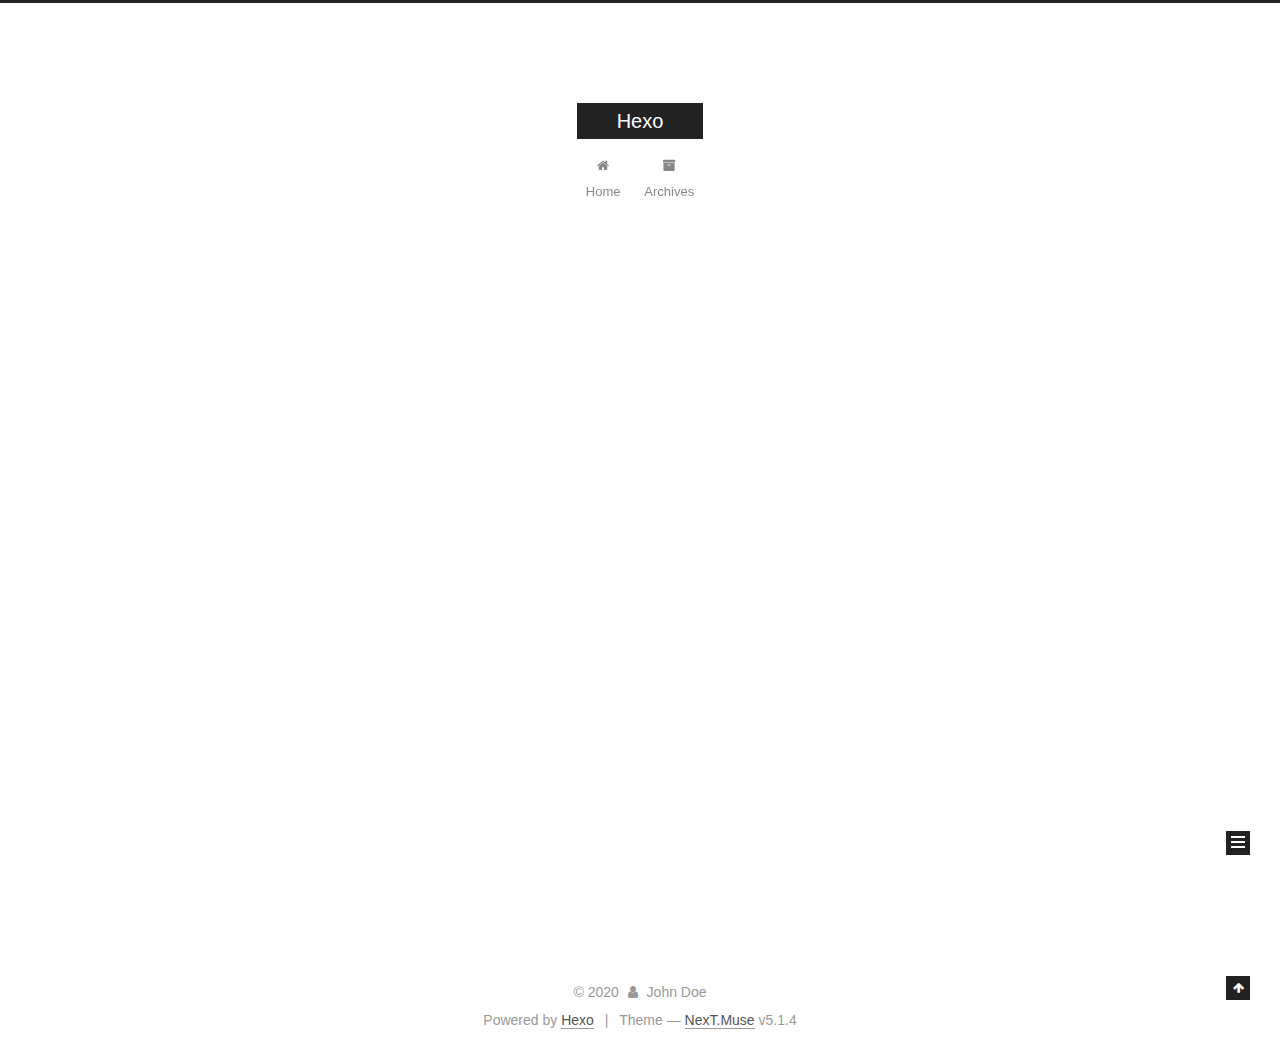
==== commit 63e58e01: "Site updated: 2020-07-24 21:34:18" ====
--- a/index.html
+++ b/index.html
@@ -229,6 +229,126 @@
   
   
   <div class="post-block">
+    <link itemprop="mainEntityOfPage" href="http://yoursite.com/2020/07/24/%E6%88%91%E7%9A%84%E7%AC%AC%E4%BA%8C%E7%AF%87%E5%8D%9A%E5%AE%A2%E6%96%87%E7%AB%A0/">
+
+    <span hidden itemprop="author" itemscope itemtype="http://schema.org/Person">
+      <meta itemprop="name" content="John Doe">
+      <meta itemprop="description" content="">
+      <meta itemprop="image" content="/images/avatar.gif">
+    </span>
+
+    <span hidden itemprop="publisher" itemscope itemtype="http://schema.org/Organization">
+      <meta itemprop="name" content="Hexo">
+    </span>
+
+    
+      <header class="post-header">
+
+        
+        
+          <h1 class="post-title" itemprop="name headline">
+                
+                <a class="post-title-link" href="/2020/07/24/%E6%88%91%E7%9A%84%E7%AC%AC%E4%BA%8C%E7%AF%87%E5%8D%9A%E5%AE%A2%E6%96%87%E7%AB%A0/" itemprop="url">我的第二篇博客文章</a></h1>
+        
+
+        <div class="post-meta">
+          <span class="post-time">
+            
+              <span class="post-meta-item-icon">
+                <i class="fa fa-calendar-o"></i>
+              </span>
+              
+                <span class="post-meta-item-text">Posted on</span>
+              
+              <time title="Post created" itemprop="dateCreated datePublished" datetime="2020-07-24T21:29:26+08:00">
+                2020-07-24
+              </time>
+            
+
+            
+
+            
+          </span>
+
+          
+
+          
+            
+          
+
+          
+          
+
+          
+
+          
+
+          
+
+        </div>
+      </header>
+    
+
+    
+    
+    
+    <div class="post-body" itemprop="articleBody">
+
+      
+      
+
+      
+        
+          
+            <h2 id="重装心得："><a href="#重装心得：" class="headerlink" title="重装心得："></a>重装心得：</h2><p>都怪我手欠，非要去移动什么文件位置，导致博客环境出现问题，在经过一番挣扎之后，我终于把它配好了，我**下次再思想作怪，我就砍了我的头。</p>
+
+          
+        
+      
+    </div>
+    
+    
+    
+
+    
+
+    
+
+    
+
+    <footer class="post-footer">
+      
+
+      
+
+      
+
+      
+      
+        <div class="post-eof"></div>
+      
+    </footer>
+  </div>
+  
+  
+  
+  </article>
+
+
+    
+      
+
+  
+
+  
+  
+  
+
+  <article class="post post-type-normal" itemscope itemtype="http://schema.org/Article">
+  
+  
+  
+  <div class="post-block">
     <link itemprop="mainEntityOfPage" href="http://yoursite.com/2020/07/24/%E6%88%91%E7%9A%84%E7%AC%AC%E4%B8%80%E7%AF%87%E5%8D%9A%E5%AE%A2%E6%96%87%E7%AB%A0/">
 
     <span hidden itemprop="author" itemscope itemtype="http://schema.org/Person">
@@ -300,139 +420,7 @@
       
         
           
-            <p>在我自作聪明将node和git的文件夹移动之后，我之前的努力就付之东流了，我好恨，为什么我的手那么欠，呜呜呜。</p>
-
-          
-        
-      
-    </div>
-    
-    
-    
-
-    
-
-    
-
-    
-
-    <footer class="post-footer">
-      
-
-      
-
-      
-
-      
-      
-        <div class="post-eof"></div>
-      
-    </footer>
-  </div>
-  
-  
-  
-  </article>
-
-
-    
-      
-
-  
-
-  
-  
-  
-
-  <article class="post post-type-normal" itemscope itemtype="http://schema.org/Article">
-  
-  
-  
-  <div class="post-block">
-    <link itemprop="mainEntityOfPage" href="http://yoursite.com/2020/07/24/hello-world/">
-
-    <span hidden itemprop="author" itemscope itemtype="http://schema.org/Person">
-      <meta itemprop="name" content="John Doe">
-      <meta itemprop="description" content="">
-      <meta itemprop="image" content="/images/avatar.gif">
-    </span>
-
-    <span hidden itemprop="publisher" itemscope itemtype="http://schema.org/Organization">
-      <meta itemprop="name" content="Hexo">
-    </span>
-
-    
-      <header class="post-header">
-
-        
-        
-          <h1 class="post-title" itemprop="name headline">
-                
-                <a class="post-title-link" href="/2020/07/24/hello-world/" itemprop="url">Hello World</a></h1>
-        
-
-        <div class="post-meta">
-          <span class="post-time">
-            
-              <span class="post-meta-item-icon">
-                <i class="fa fa-calendar-o"></i>
-              </span>
-              
-                <span class="post-meta-item-text">Posted on</span>
-              
-              <time title="Post created" itemprop="dateCreated datePublished" datetime="2020-07-24T20:48:45+08:00">
-                2020-07-24
-              </time>
-            
-
-            
-
-            
-          </span>
-
-          
-
-          
-            
-          
-
-          
-          
-
-          
-
-          
-
-          
-
-        </div>
-      </header>
-    
-
-    
-    
-    
-    <div class="post-body" itemprop="articleBody">
-
-      
-      
-
-      
-        
-          
-            <p>Welcome to <a href="https://hexo.io/" target="_blank" rel="noopener">Hexo</a>! This is your very first post. Check <a href="https://hexo.io/docs/" target="_blank" rel="noopener">documentation</a> for more info. If you get any problems when using Hexo, you can find the answer in <a href="https://hexo.io/docs/troubleshooting.html" target="_blank" rel="noopener">troubleshooting</a> or you can ask me on <a href="https://github.com/hexojs/hexo/issues" target="_blank" rel="noopener">GitHub</a>.</p>
-<h2 id="Quick-Start"><a href="#Quick-Start" class="headerlink" title="Quick Start"></a>Quick Start</h2><h3 id="Create-a-new-post"><a href="#Create-a-new-post" class="headerlink" title="Create a new post"></a>Create a new post</h3><figure class="highlight bash"><table><tr><td class="gutter"><pre><span class="line">1</span><br></pre></td><td class="code"><pre><span class="line">$ hexo new <span class="string">"My New Post"</span></span><br></pre></td></tr></table></figure>
-
-<p>More info: <a href="https://hexo.io/docs/writing.html" target="_blank" rel="noopener">Writing</a></p>
-<h3 id="Run-server"><a href="#Run-server" class="headerlink" title="Run server"></a>Run server</h3><figure class="highlight bash"><table><tr><td class="gutter"><pre><span class="line">1</span><br></pre></td><td class="code"><pre><span class="line">$ hexo server</span><br></pre></td></tr></table></figure>
-
-<p>More info: <a href="https://hexo.io/docs/server.html" target="_blank" rel="noopener">Server</a></p>
-<h3 id="Generate-static-files"><a href="#Generate-static-files" class="headerlink" title="Generate static files"></a>Generate static files</h3><figure class="highlight bash"><table><tr><td class="gutter"><pre><span class="line">1</span><br></pre></td><td class="code"><pre><span class="line">$ hexo generate</span><br></pre></td></tr></table></figure>
-
-<p>More info: <a href="https://hexo.io/docs/generating.html" target="_blank" rel="noopener">Generating</a></p>
-<h3 id="Deploy-to-remote-sites"><a href="#Deploy-to-remote-sites" class="headerlink" title="Deploy to remote sites"></a>Deploy to remote sites</h3><figure class="highlight bash"><table><tr><td class="gutter"><pre><span class="line">1</span><br></pre></td><td class="code"><pre><span class="line">$ hexo deploy</span><br></pre></td></tr></table></figure>
-
-<p>More info: <a href="https://hexo.io/docs/one-command-deployment.html" target="_blank" rel="noopener">Deployment</a></p>
+            <p>   弄了好久，终于是将属于自己的博客给搭建起来了，尽管它现在还是一片空白，但这确实意味着我向前的一步，我真的很高兴，这个属于我自己的小地方，以后会一直陪伴着我，记录着我的学习、生活、高兴失落。</p>
 
           
         
--- a/css/main.css
+++ b/css/main.css
@@ -1822,7 +1822,7 @@
   width: 4px;
   height: 4px;
   border-radius: 50%;
-  background: #34ff0d;
+  background: #18ff45;
 }
 .links-of-blogroll {
   font-size: 13px;
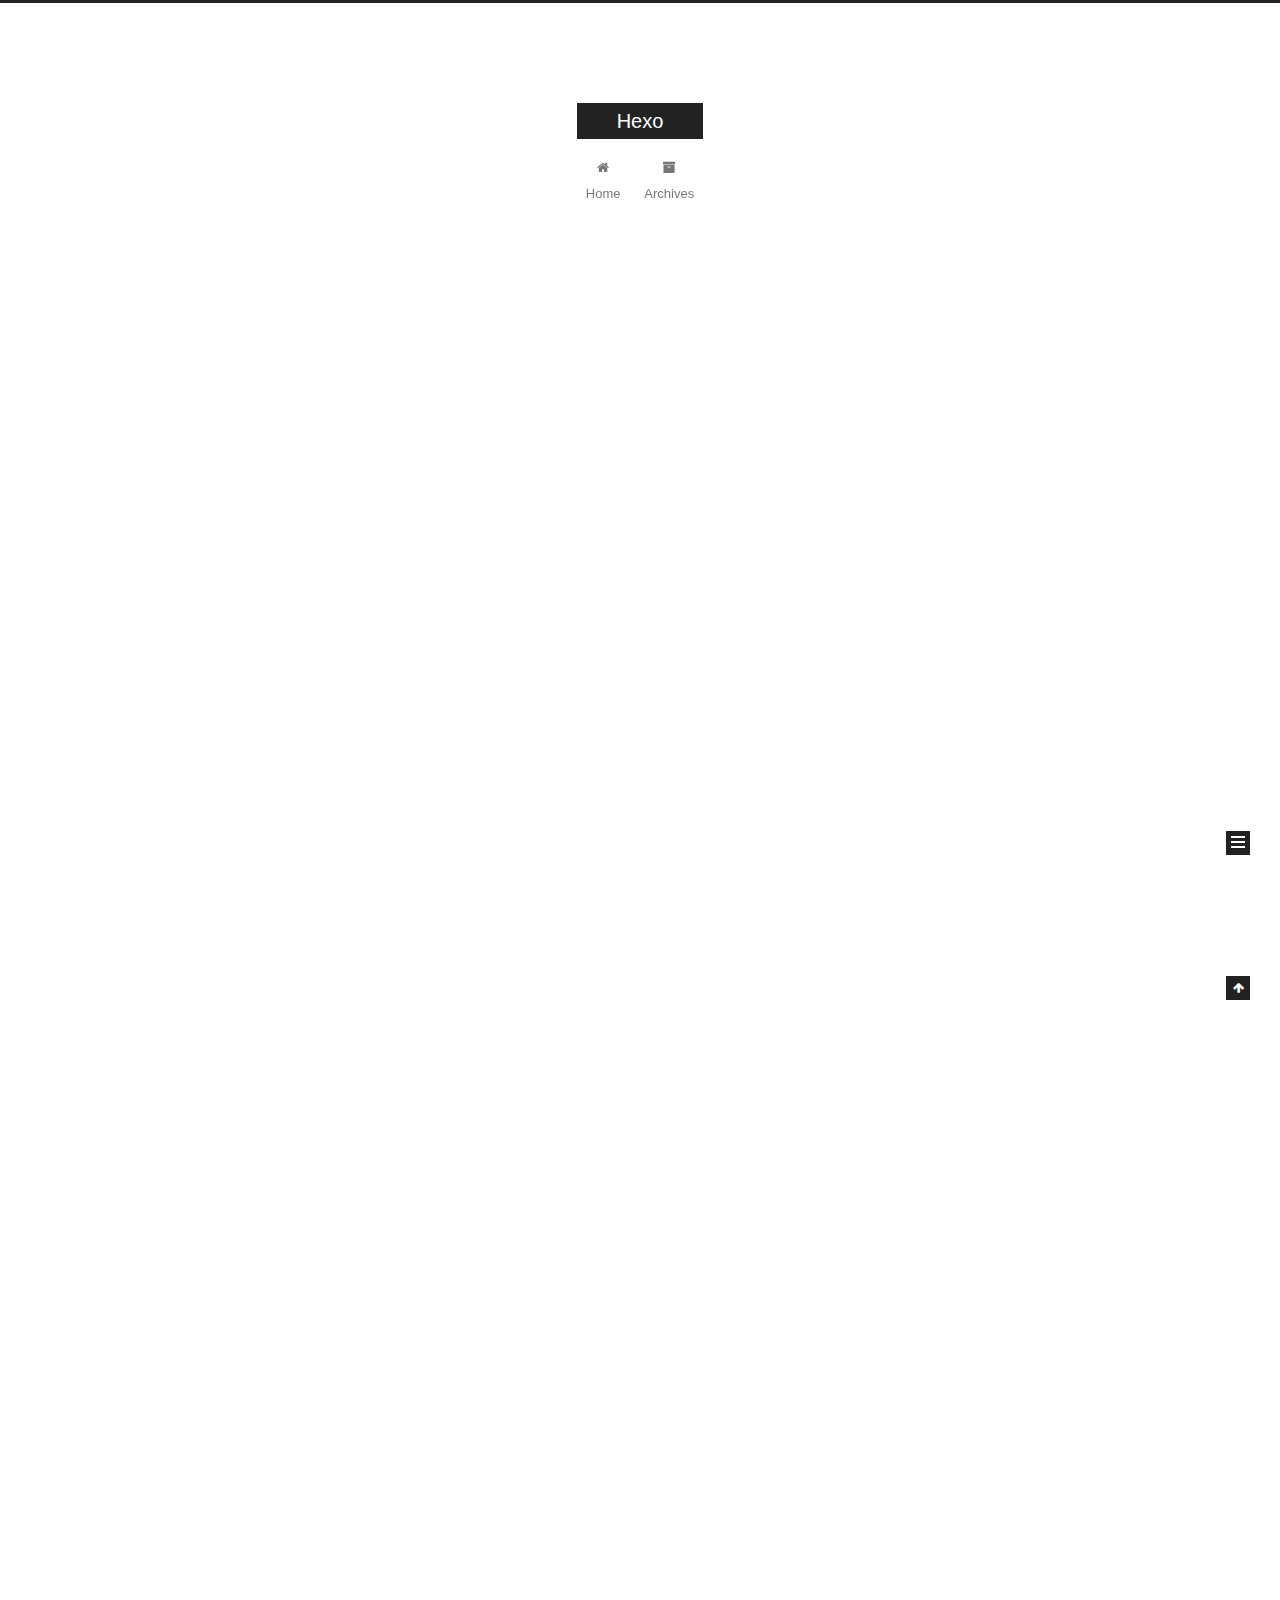
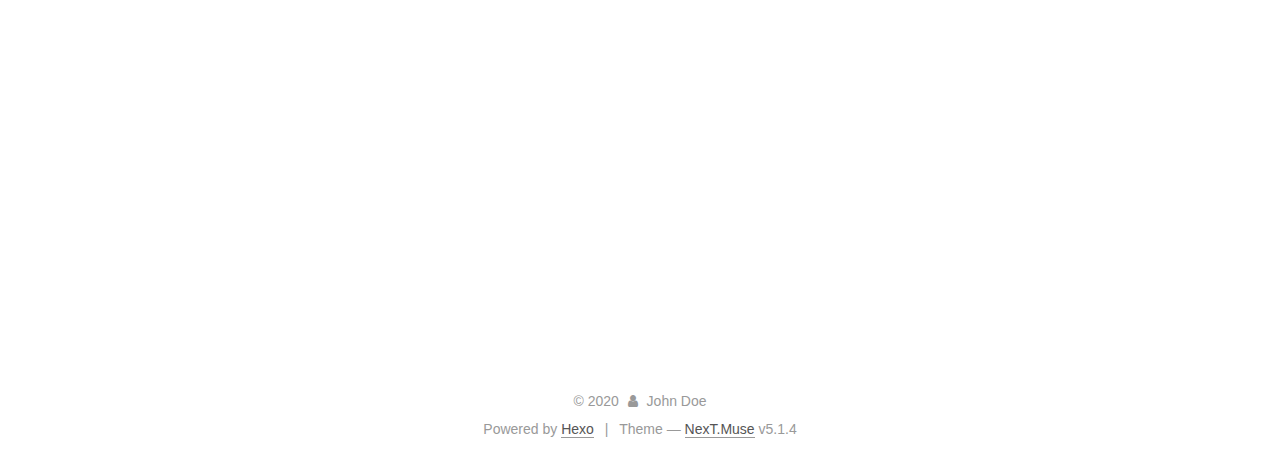
==== commit 7099122c: "Site updated: 2020-07-29 22:12:21" ====
--- a/index.html
+++ b/index.html
@@ -229,6 +229,130 @@
   
   
   <div class="post-block">
+    <link itemprop="mainEntityOfPage" href="http://yoursite.com/2020/07/28/%E5%AF%86%E7%A0%81%E5%AD%A6%E6%A6%82%E8%BF%B0/">
+
+    <span hidden itemprop="author" itemscope itemtype="http://schema.org/Person">
+      <meta itemprop="name" content="John Doe">
+      <meta itemprop="description" content="">
+      <meta itemprop="image" content="/images/avatar.gif">
+    </span>
+
+    <span hidden itemprop="publisher" itemscope itemtype="http://schema.org/Organization">
+      <meta itemprop="name" content="Hexo">
+    </span>
+
+    
+      <header class="post-header">
+
+        
+        
+          <h1 class="post-title" itemprop="name headline">
+                
+                <a class="post-title-link" href="/2020/07/28/%E5%AF%86%E7%A0%81%E5%AD%A6%E6%A6%82%E8%BF%B0/" itemprop="url">密码学概述</a></h1>
+        
+
+        <div class="post-meta">
+          <span class="post-time">
+            
+              <span class="post-meta-item-icon">
+                <i class="fa fa-calendar-o"></i>
+              </span>
+              
+                <span class="post-meta-item-text">Posted on</span>
+              
+              <time title="Post created" itemprop="dateCreated datePublished" datetime="2020-07-28T22:46:42+08:00">
+                2020-07-28
+              </time>
+            
+
+            
+
+            
+          </span>
+
+          
+
+          
+            
+          
+
+          
+          
+
+          
+
+          
+
+          
+
+        </div>
+      </header>
+    
+
+    
+    
+    
+    <div class="post-body" itemprop="articleBody">
+
+      
+      
+
+      
+        
+          
+            <h2 id="前言（废话）"><a href="#前言（废话）" class="headerlink" title="前言（废话）"></a>前言（废话）</h2><p>这简单来说就是我的学习笔记，主要记录一些基础的密码学概念，希望能在这一块的学习上走得更好更远！！！</p>
+<h2 id="密码系统的起源和发展"><a href="#密码系统的起源和发展" class="headerlink" title="密码系统的起源和发展"></a>密码系统的起源和发展</h2><p>  我觉得，密码学的实质就是对明文加密解密的问题，然后其中涉及到各种加密、解密算法和密钥，所谓密钥，就是控制加密和解密过程的指令（举个例子就是战时的密码本），算法是规定如何加密解密的准则（通过一系列方式得到密码本中的内容的规则），因此真正起到安全作用的是密钥而不是密码算法。密码学分为三个阶段：手工阶段、机械阶段、计算机阶段，每一个阶段的发展都是密码学的一次巨大进步。</p>
+<h2 id="密码系统的安全"><a href="#密码系统的安全" class="headerlink" title="密码系统的安全"></a>密码系统的安全</h2><p>密码学中的四种基本攻击类型：<br>唯密文攻击：攻击者只有一些密文，这种情况下，攻击者只有采用穷举攻击，这种方法，只有在密钥空间很小时有效，即组合方式”较少“时有效，还有一个叫字典攻击，字典攻击是利用一些常用的单词进行组合，即一些可能的密码组合，比起穷举会快一点吧，但本质还是穷举；<br>已知明文攻击：攻击者知道一些明文密码对；<br>选择明文攻击：攻击者可以选择明文密码对；<br>针对密钥的攻击：主要针对公钥密码系统。</p>
+<h2 id="密码机制分类"><a href="#密码机制分类" class="headerlink" title="密码机制分类"></a>密码机制分类</h2><p>一.密码算法是否公开：古典密码（密钥保密，算法保密）、现代密码（密钥保密、算法公开）<br>二、加密密钥是否公开：对称密码（加密密钥和解密密钥都保密且相同或能相互推导，如DES、AES、SM4、RC4）、公钥密码（加密公钥，解密私钥，且公钥和私钥不同，如RSA、ECC、SM2、DH）。</p>
+<p>这里只是粗略地记录了一些基本概念，具体细致的理解在后面的文章中会陆续发出。</p>
+
+          
+        
+      
+    </div>
+    
+    
+    
+
+    
+
+    
+
+    
+
+    <footer class="post-footer">
+      
+
+      
+
+      
+
+      
+      
+        <div class="post-eof"></div>
+      
+    </footer>
+  </div>
+  
+  
+  
+  </article>
+
+
+    
+      
+
+  
+
+  
+  
+  
+
+  <article class="post post-type-normal" itemscope itemtype="http://schema.org/Article">
+  
+  
+  
+  <div class="post-block">
     <link itemprop="mainEntityOfPage" href="http://yoursite.com/2020/07/24/%E6%88%91%E7%9A%84%E7%AC%AC%E4%BA%8C%E7%AF%87%E5%8D%9A%E5%AE%A2%E6%96%87%E7%AB%A0/">
 
     <span hidden itemprop="author" itemscope itemtype="http://schema.org/Person">
@@ -502,7 +626,7 @@
               
                 <a href="/archives/%20%7C%7C%20archive">
               
-                  <span class="site-state-item-count">2</span>
+                  <span class="site-state-item-count">3</span>
                   <span class="site-state-item-name">posts</span>
                 </a>
               </div>
--- a/css/main.css
+++ b/css/main.css
@@ -1822,7 +1822,7 @@
   width: 4px;
   height: 4px;
   border-radius: 50%;
-  background: #18ff45;
+  background: #afa345;
 }
 .links-of-blogroll {
   font-size: 13px;
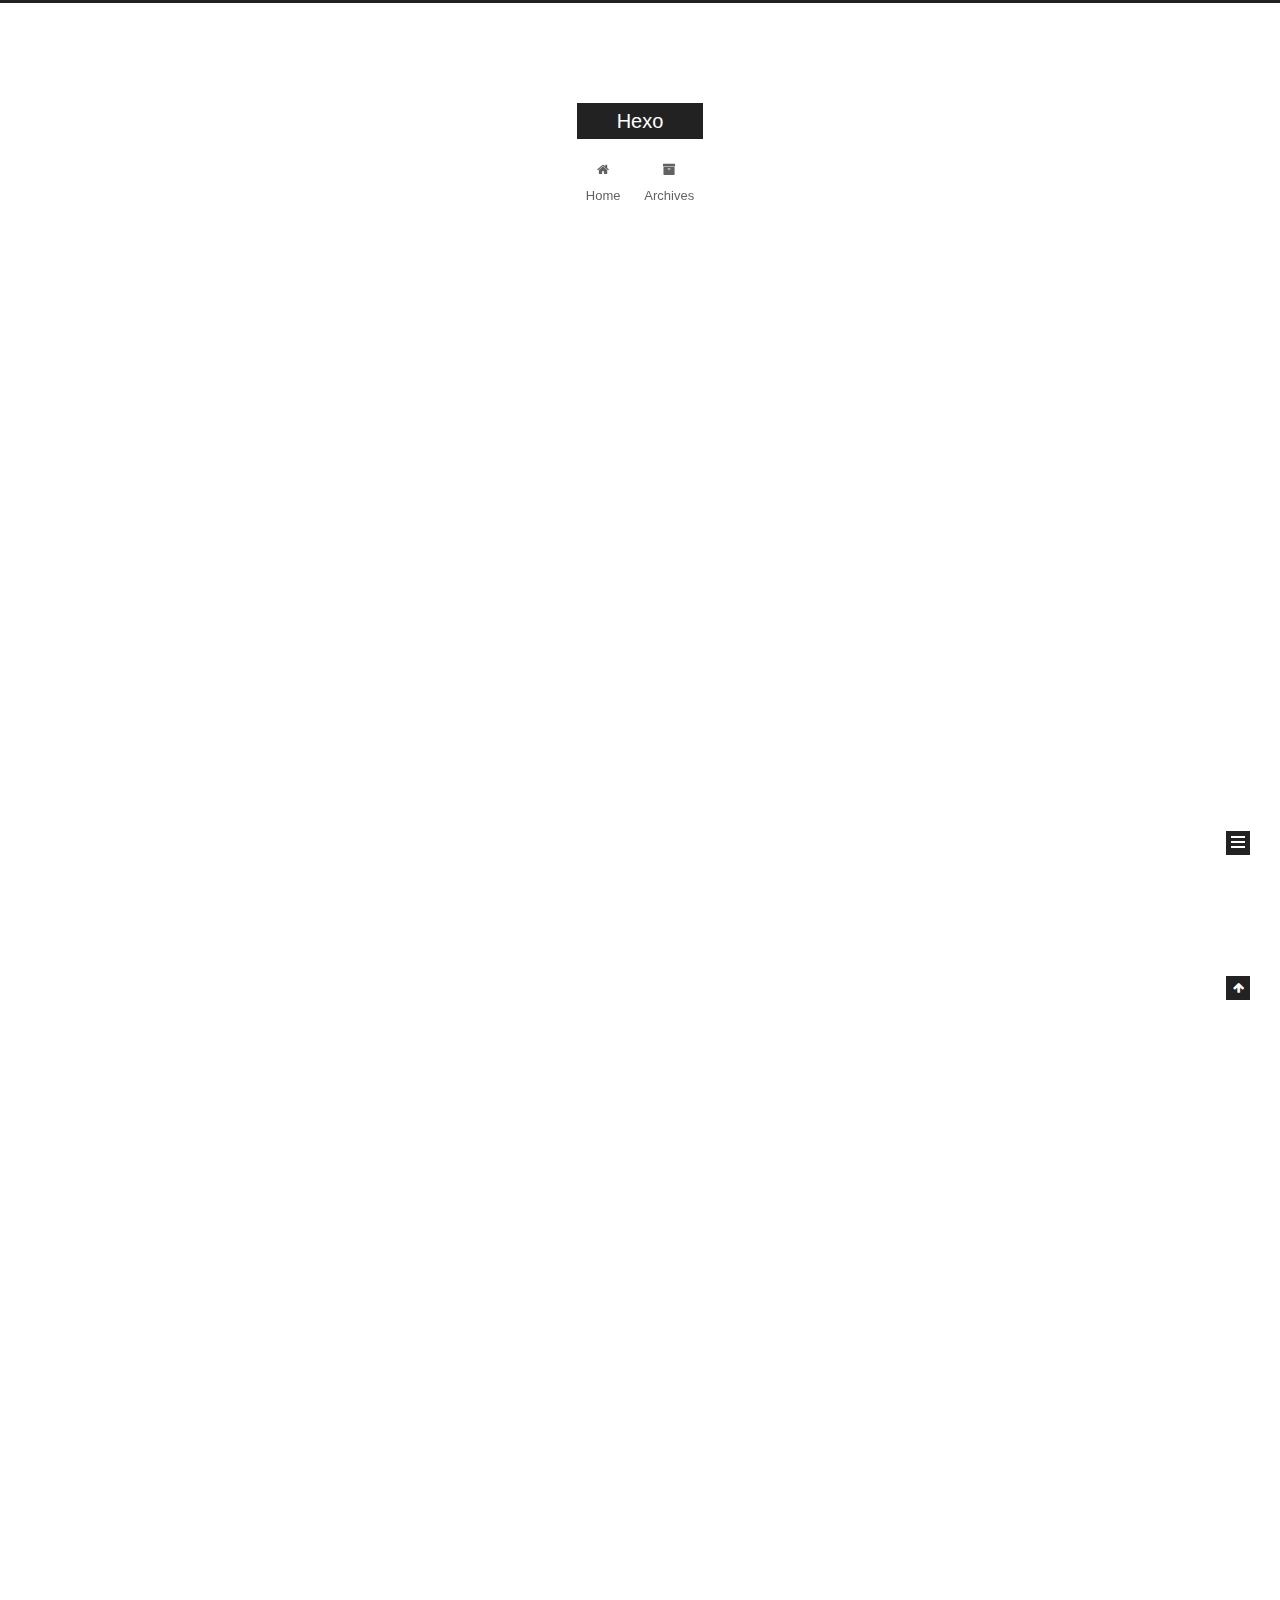
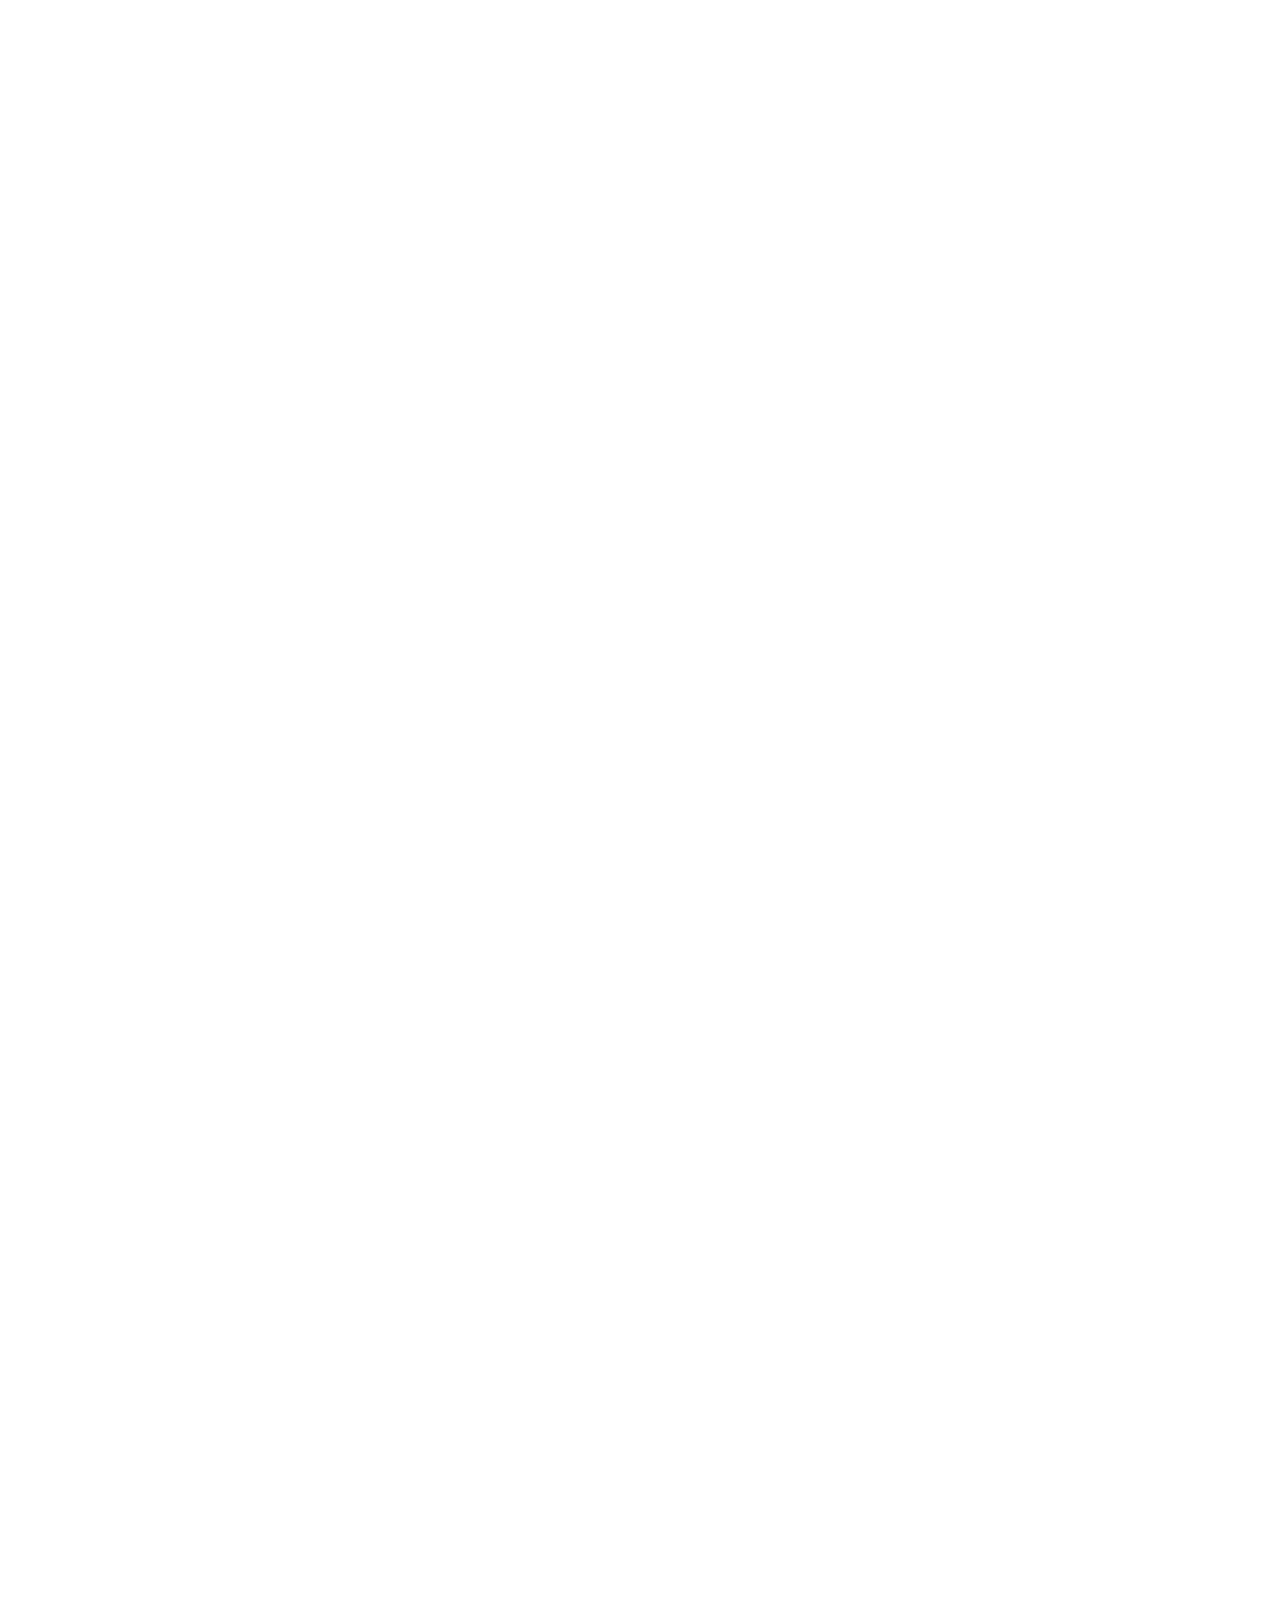
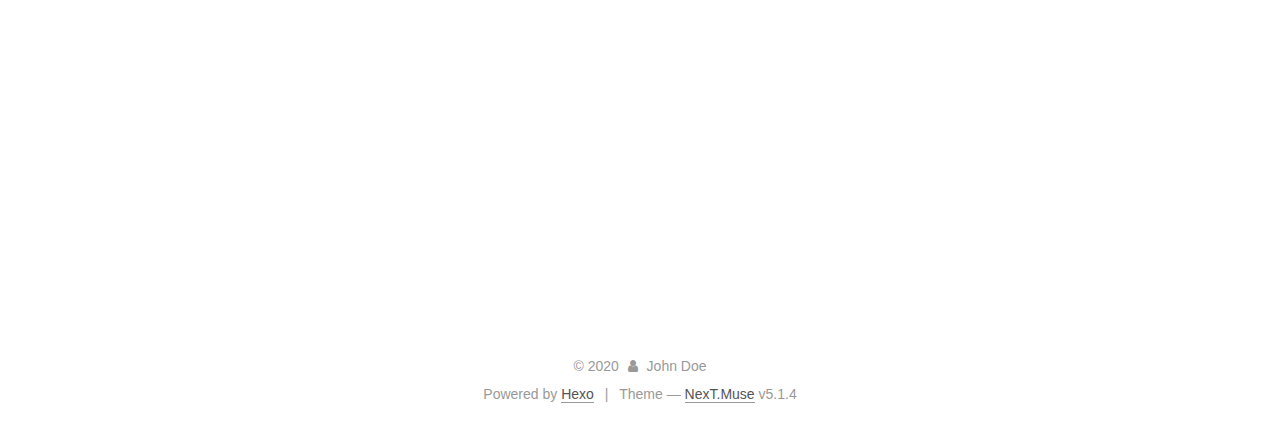
==== commit bf50a919: "Site updated: 2020-09-16 19:54:44" ====
--- a/index.html
+++ b/index.html
@@ -229,6 +229,131 @@
   
   
   <div class="post-block">
+    <link itemprop="mainEntityOfPage" href="http://yoursite.com/2020/08/04/%E5%8F%A4%E5%85%B8%E5%AF%86%E7%A0%81%E4%B8%AD%E7%9A%84%E4%BB%A3%E6%9B%BF%E5%AF%86%E7%A0%81/">
+
+    <span hidden itemprop="author" itemscope itemtype="http://schema.org/Person">
+      <meta itemprop="name" content="John Doe">
+      <meta itemprop="description" content="">
+      <meta itemprop="image" content="/images/avatar.gif">
+    </span>
+
+    <span hidden itemprop="publisher" itemscope itemtype="http://schema.org/Organization">
+      <meta itemprop="name" content="Hexo">
+    </span>
+
+    
+      <header class="post-header">
+
+        
+        
+          <h1 class="post-title" itemprop="name headline">
+                
+                <a class="post-title-link" href="/2020/08/04/%E5%8F%A4%E5%85%B8%E5%AF%86%E7%A0%81%E4%B8%AD%E7%9A%84%E4%BB%A3%E6%9B%BF%E5%AF%86%E7%A0%81/" itemprop="url">古典密码 </a></h1>
+        
+
+        <div class="post-meta">
+          <span class="post-time">
+            
+              <span class="post-meta-item-icon">
+                <i class="fa fa-calendar-o"></i>
+              </span>
+              
+                <span class="post-meta-item-text">Posted on</span>
+              
+              <time title="Post created" itemprop="dateCreated datePublished" datetime="2020-08-04T22:52:21+08:00">
+                2020-08-04
+              </time>
+            
+
+            
+
+            
+          </span>
+
+          
+
+          
+            
+          
+
+          
+          
+
+          
+
+          
+
+          
+
+        </div>
+      </header>
+    
+
+    
+    
+    
+    <div class="post-body" itemprop="articleBody">
+
+      
+      
+
+      
+        
+          
+            <h2 id="古典密码（一）"><a href="#古典密码（一）" class="headerlink" title="古典密码（一）"></a>古典密码（一）</h2><p>这篇主要记录了古典密码中代替密码的部分，换位密码放到下一篇古典密码（二）</p>
+<p>代替密码是一种最简单的加密文本方法，代替密码的目标就是加密文本，其思路就是将明文字符换成另外的字符。经典算法有移位、仿射、Vignere密码，OTP密码。主要用到的数学知识有整除与约简、同素数、乘法逆元等。数学知识有很多人讲的更好，我就不赘述了。<br>补充一点：在密码学中，一般x表示明文，y表示密文，k表示密钥。</p>
+<h2 id="移位密码"><a href="#移位密码" class="headerlink" title="移位密码"></a>移位密码</h2><p>算法原理：将明文消息中得每个字母移动k位，k为密钥，满足1≤k≤25。<br>加密算法：英文字母a<del>z用数字0</del>25表示，<br>                 y=f(x)=(x+k)%26，<br>                如：k=3，明文：cipher is good  其对应的密文为：flskhu lv jrrg，这也就是凯撒加密。<br>秘钥特征：加密秘钥和解密秘钥相同<br>                x=f(y)=(y-k)%26，<br>代替特征：单字母代替，单表代替，就是明文中相同字母替换成相同密文，如good→jrrg。<br>秘钥空间：移位密码的秘钥空间大小为25</p>
+<pre><code>秘钥空间的大小决定了穷举攻击的难度，那么要怎么才能增加秘钥空间，提高安全性呢？这就引出了我们下面的内容。</code></pre><h2 id="仿射密码"><a href="#仿射密码" class="headerlink" title="仿射密码"></a>仿射密码</h2><p>算法思想：增加秘钥参数，扩大秘钥空间。<br>加密算法：y=(ax+b)%26。<br>解密算法：x=[a^-1(y-b)]%26。<br>代替特征：单字母代替，单表代替，就是明文中相同字母替换成相同密文，如meet→hnns。<br>秘钥空间：由于a的乘法逆必须存在，所以秘钥空间为12*26-1=311。当a=1，b=0时，明文和密文相同，所以减1，但有的教材算上了这种特殊情况。<br>攻击方法：穷举攻击、唯密文攻击、选择明文攻击、已知明文攻击</p>
+<h2 id="Vignere密码"><a href="#Vignere密码" class="headerlink" title="Vignere密码"></a>Vignere密码</h2><p>算法原理：将明文消息中的每个字母移动ki位，ki为秘钥，满足0&lt;=ki&lt;=25<br>加密算法：秘钥是长度为m的序列，yi=（xi+k（i%m））%26<br>解密算法：xi=（yi-k（i%m））%26<br>秘钥特征：加密秘钥和解密秘钥相同<br>代替特征：单字母代替，多表代替，即明文中相同字母可能替换成不同的密文。但有着周期性的弱点，若两个字符出现的间隔是秘钥长度的倍数，则他们将以同样的方式加密。<br>秘钥空间：与秘钥长度m相关，多表代替26^m</p>
+<h2 id="OPT密码"><a href="#OPT密码" class="headerlink" title="OPT密码"></a>OPT密码</h2><p>算法原理：一次一密加密方式，明文和秘钥长度相等，秘钥本身只使用一次。<br>加密解密：类似Vignere密码<br>密码特点：秘钥和明文登场，克服了Vignere密码的易受重合指数攻击的缺点，但是密码本的产生、保存和传输非常重要，密钥空间和明文长度n有关，为26^n</p>
+
+          
+        
+      
+    </div>
+    
+    
+    
+
+    
+
+    
+
+    
+
+    <footer class="post-footer">
+      
+
+      
+
+      
+
+      
+      
+        <div class="post-eof"></div>
+      
+    </footer>
+  </div>
+  
+  
+  
+  </article>
+
+
+    
+      
+
+  
+
+  
+  
+  
+
+  <article class="post post-type-normal" itemscope itemtype="http://schema.org/Article">
+  
+  
+  
+  <div class="post-block">
     <link itemprop="mainEntityOfPage" href="http://yoursite.com/2020/07/28/%E5%AF%86%E7%A0%81%E5%AD%A6%E6%A6%82%E8%BF%B0/">
 
     <span hidden itemprop="author" itemscope itemtype="http://schema.org/Person">
@@ -626,7 +751,7 @@
               
                 <a href="/archives/%20%7C%7C%20archive">
               
-                  <span class="site-state-item-count">3</span>
+                  <span class="site-state-item-count">4</span>
                   <span class="site-state-item-name">posts</span>
                 </a>
               </div>
--- a/css/main.css
+++ b/css/main.css
@@ -1822,7 +1822,7 @@
   width: 4px;
   height: 4px;
   border-radius: 50%;
-  background: #afa345;
+  background: #63ff4b;
 }
 .links-of-blogroll {
   font-size: 13px;
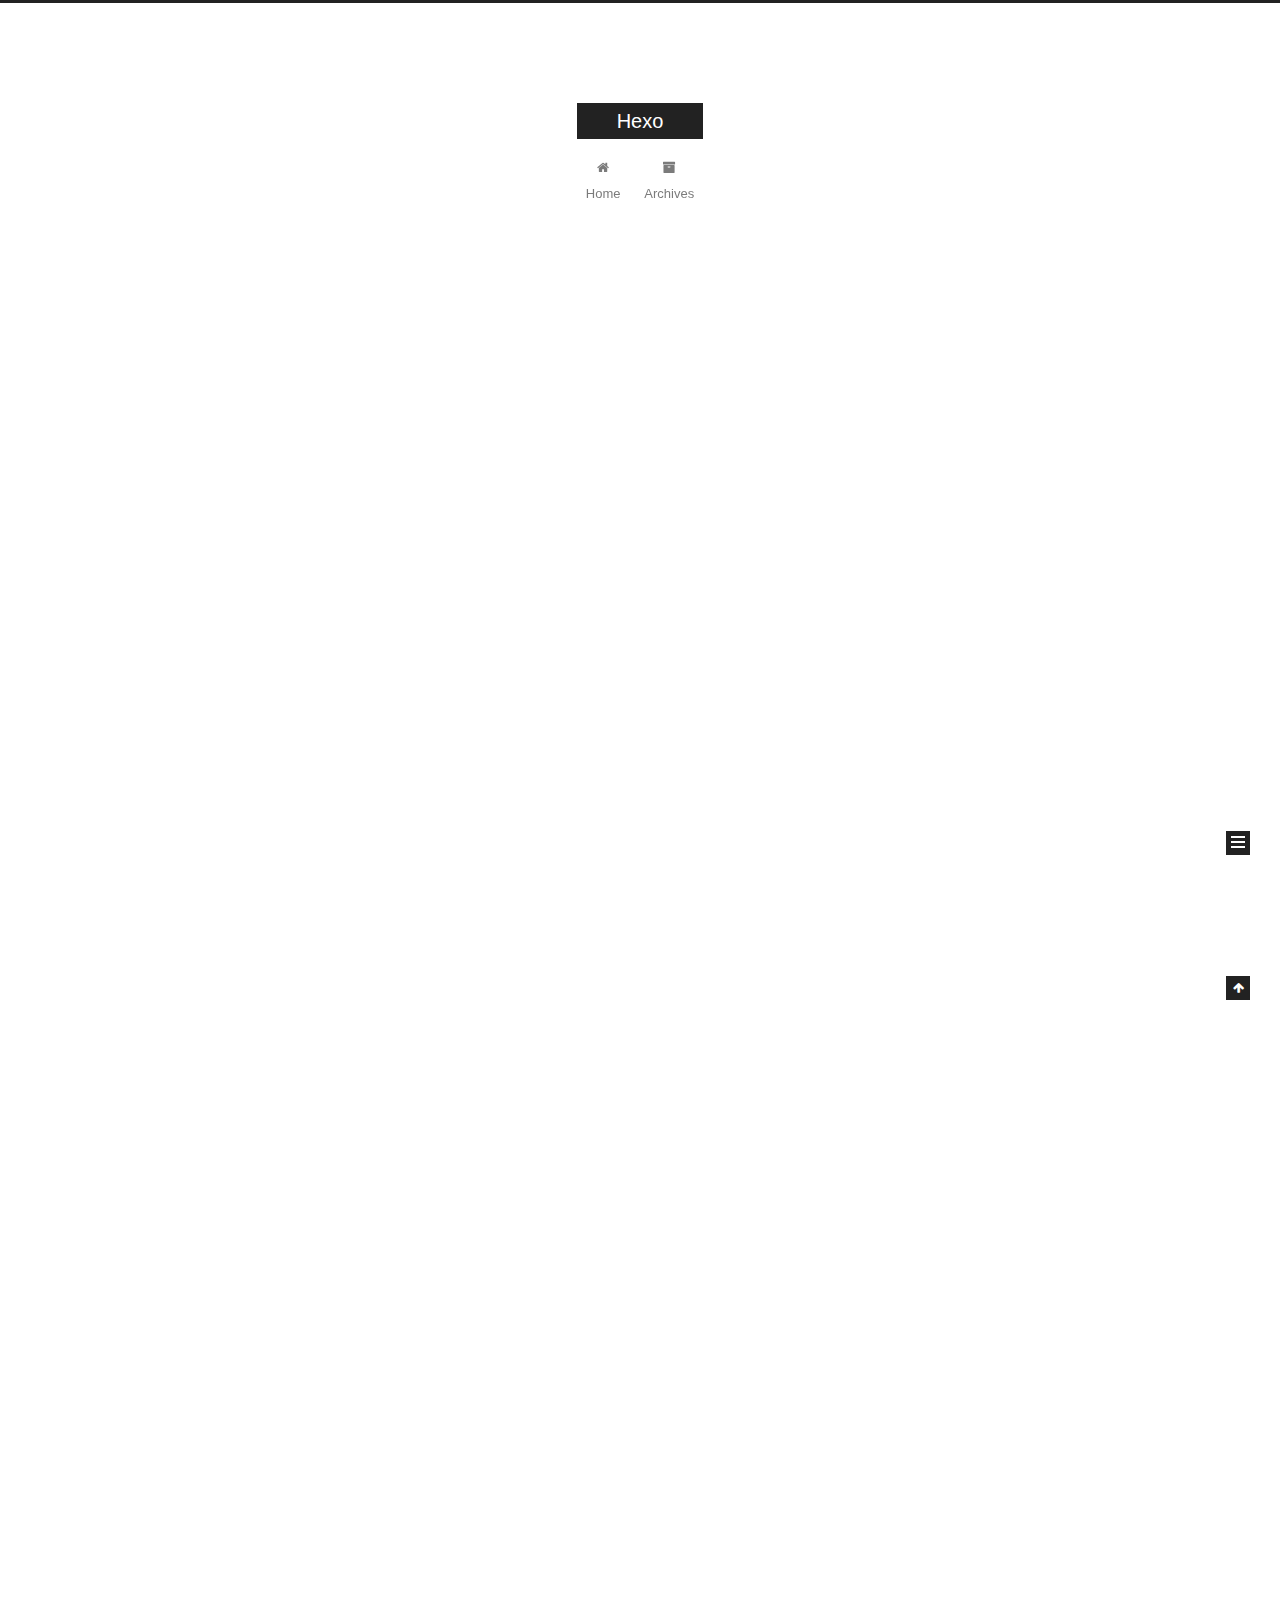
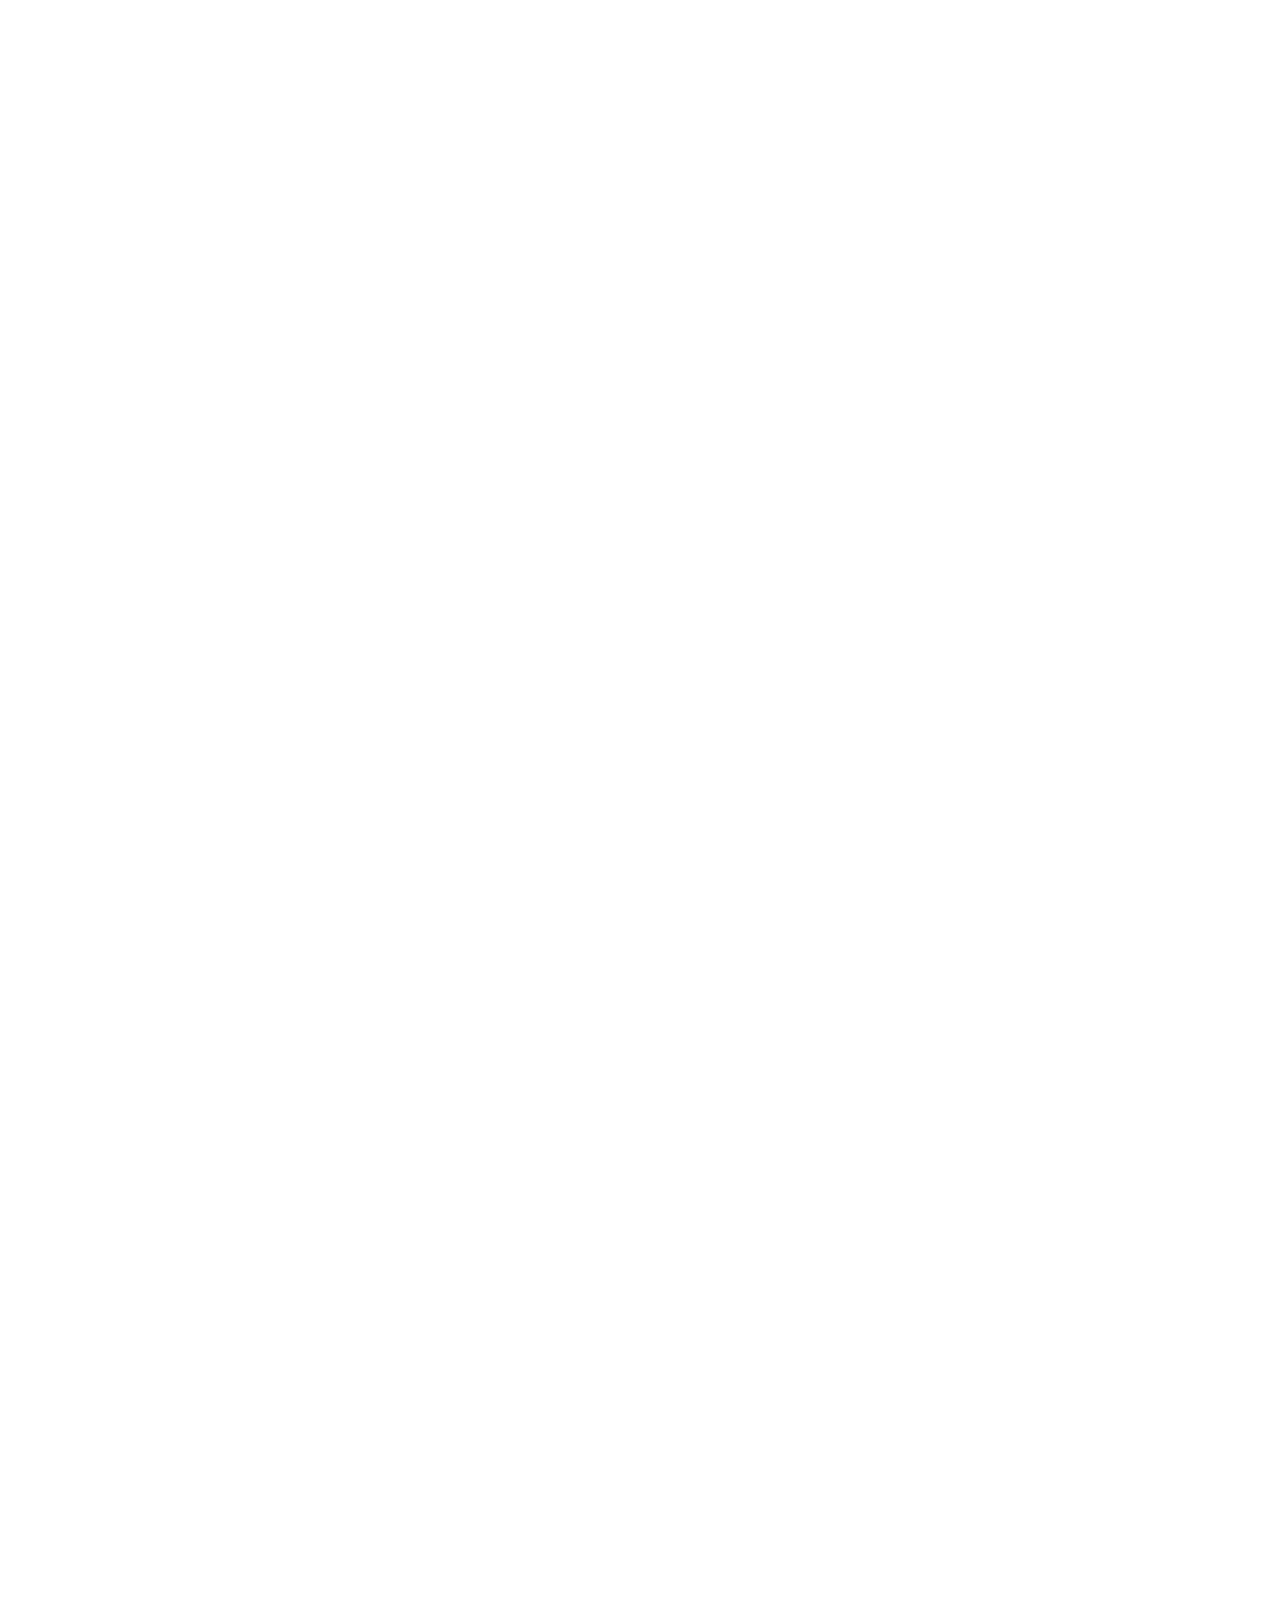
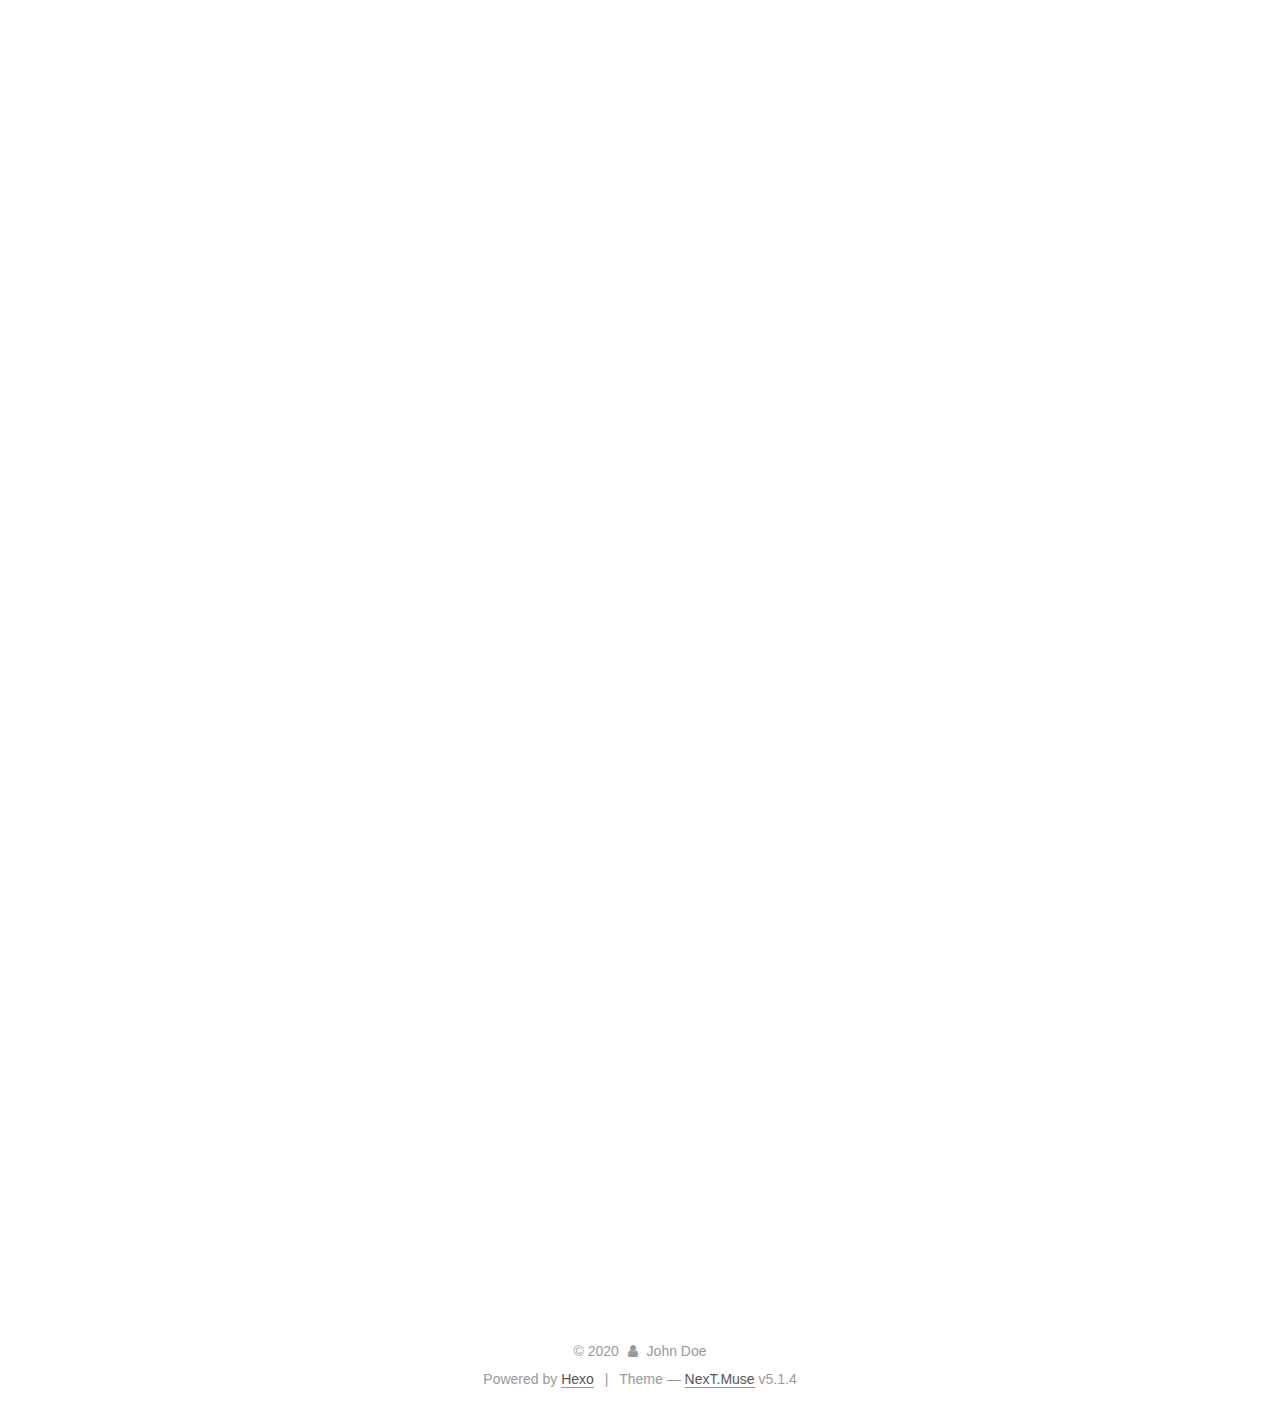
==== commit d7fd925c: "Site updated: 2020-11-07 23:28:11" ====
--- a/index.html
+++ b/index.html
@@ -229,6 +229,132 @@
   
   
   <div class="post-block">
+    <link itemprop="mainEntityOfPage" href="http://yoursite.com/2020/11/06/%E8%AE%B0%E5%BD%95%E4%B8%80%E6%AC%A1%E9%9A%8F%E6%83%B3/">
+
+    <span hidden itemprop="author" itemscope itemtype="http://schema.org/Person">
+      <meta itemprop="name" content="John Doe">
+      <meta itemprop="description" content="">
+      <meta itemprop="image" content="/images/avatar.gif">
+    </span>
+
+    <span hidden itemprop="publisher" itemscope itemtype="http://schema.org/Organization">
+      <meta itemprop="name" content="Hexo">
+    </span>
+
+    
+      <header class="post-header">
+
+        
+        
+          <h1 class="post-title" itemprop="name headline">
+                
+                <a class="post-title-link" href="/2020/11/06/%E8%AE%B0%E5%BD%95%E4%B8%80%E6%AC%A1%E9%9A%8F%E6%83%B3/" itemprop="url">记录一次随想</a></h1>
+        
+
+        <div class="post-meta">
+          <span class="post-time">
+            
+              <span class="post-meta-item-icon">
+                <i class="fa fa-calendar-o"></i>
+              </span>
+              
+                <span class="post-meta-item-text">Posted on</span>
+              
+              <time title="Post created" itemprop="dateCreated datePublished" datetime="2020-11-06T23:13:31+08:00">
+                2020-11-06
+              </time>
+            
+
+            
+
+            
+          </span>
+
+          
+
+          
+            
+          
+
+          
+          
+
+          
+
+          
+
+          
+
+        </div>
+      </header>
+    
+
+    
+    
+    
+    <div class="post-body" itemprop="articleBody">
+
+      
+      
+
+      
+        
+          
+            <h3 id="随想"><a href="#随想" class="headerlink" title="随想"></a>随想</h3><ul>
+<li>这几天，最喜欢的事情便是放学后一个人走在静谧的小道上，看着湖边的飘拂的细柳（不过感觉已经是残枝了），感受着迎面而来的带着点凉意的秋风，狭小的湖面上飘着的点点星光，整个心都静下来了，不用想课堂上的难题，不用奔驰在拥挤的道路上，脑海中一下就全空了。但是这时候，总是有一丝丝的哀愁在不经意间从心底升起了，接着，思绪就随着湖水一圈圈蔓延了，也不知道随风飘到了哪里。</li>
+<li>但我想着吧，可能因为这几天和你吵架了，也可能看了《平凡的世界》，被书中氛围渲染了，所以才给了伤心可乘之机。其实这几天想了好多话，想要给你道歉，想要满脸可怜地看着你，让你不生我气了，可是一想到在你生我气后什么也不和我说，反而是别人来找我说你不喜欢的事情，我的热情之火瞬间就熄灭了，所以一拖再拖到了今天。我知道，是我不对，但是真的提不起心来去找你道歉，找你聊天。这可能就是你说的逃避，不过这对于我来说似乎是不可避免的。这几天的心情，差点又让我到高三那种感觉了，也没人让我倾诉，想着找杨青旭聊聊，但字打到一半又删了，谁喜欢听你这些无关自身的琐事啊，不过还好，现在的心境比那时候强大了不少。</li>
+<li>昨晚我做了个梦，以开心入梦，却以失望惊醒。梦伊始，我回到了初中时光，和一个女生（潜意识是你吧，但是现在想不起了）说说笑笑，她坐在我前面，我们不管做什么都是高兴的，眼里充满了星星，突然画风突变，这个女生不在我前面了，反过来的是和别人一起欢笑了，剩下我自己在后面羡慕的看着，看着。然后就醒了，醒过来都还沉浸在那种让人觉得害怕的余悸里，所以我的今天整个人都很悲伤的。我想，等我自己先好一点了再来找你聊（其实还想过可能永远不会找你聊了），所以在你发信息给我后，我没有立即回复你，因为我不知道怎么和你聊啊，你说的我不认真对待问题，其实我不是不认真，是我很害怕这种聊天，我会找不到话语来表达的！但亲爱的小猪猪啊，我想你啊，不会刻意地想，但是你总是在不经意之间就走进脑海中了，我又怎么能舍得永远不找你了……这个周我把每一天都排的满满的，上完课就泡图书馆，到寝室还一直敲代码，累了就睡觉，我不愿意去想。</li>
+<li>不过都到这时候了，还是认真地给猪猪道个歉，真的真的真的对不起，那么久没有理我的猪猪，让我的猪猪难过了，但我真的不知道怎么去表达，所以猪猪你多体谅我一点哈，不要生气了，我会改掉你不喜欢的习惯的，至少在你面前我一定不会让你看到，听到。</li>
+<li>好几天之前就想写这么一段了，拖到现在……重度拖延症患者了。</li>
+</ul>
+
+          
+        
+      
+    </div>
+    
+    
+    
+
+    
+
+    
+
+    
+
+    <footer class="post-footer">
+      
+
+      
+
+      
+
+      
+      
+        <div class="post-eof"></div>
+      
+    </footer>
+  </div>
+  
+  
+  
+  </article>
+
+
+    
+      
+
+  
+
+  
+  
+  
+
+  <article class="post post-type-normal" itemscope itemtype="http://schema.org/Article">
+  
+  
+  
+  <div class="post-block">
     <link itemprop="mainEntityOfPage" href="http://yoursite.com/2020/08/04/%E5%8F%A4%E5%85%B8%E5%AF%86%E7%A0%81%E4%B8%AD%E7%9A%84%E4%BB%A3%E6%9B%BF%E5%AF%86%E7%A0%81/">
 
     <span hidden itemprop="author" itemscope itemtype="http://schema.org/Person">
@@ -751,7 +877,7 @@
               
                 <a href="/archives/%20%7C%7C%20archive">
               
-                  <span class="site-state-item-count">4</span>
+                  <span class="site-state-item-count">5</span>
                   <span class="site-state-item-name">posts</span>
                 </a>
               </div>
--- a/css/main.css
+++ b/css/main.css
@@ -1822,7 +1822,7 @@
   width: 4px;
   height: 4px;
   border-radius: 50%;
-  background: #63ff4b;
+  background: #52ffff;
 }
 .links-of-blogroll {
   font-size: 13px;
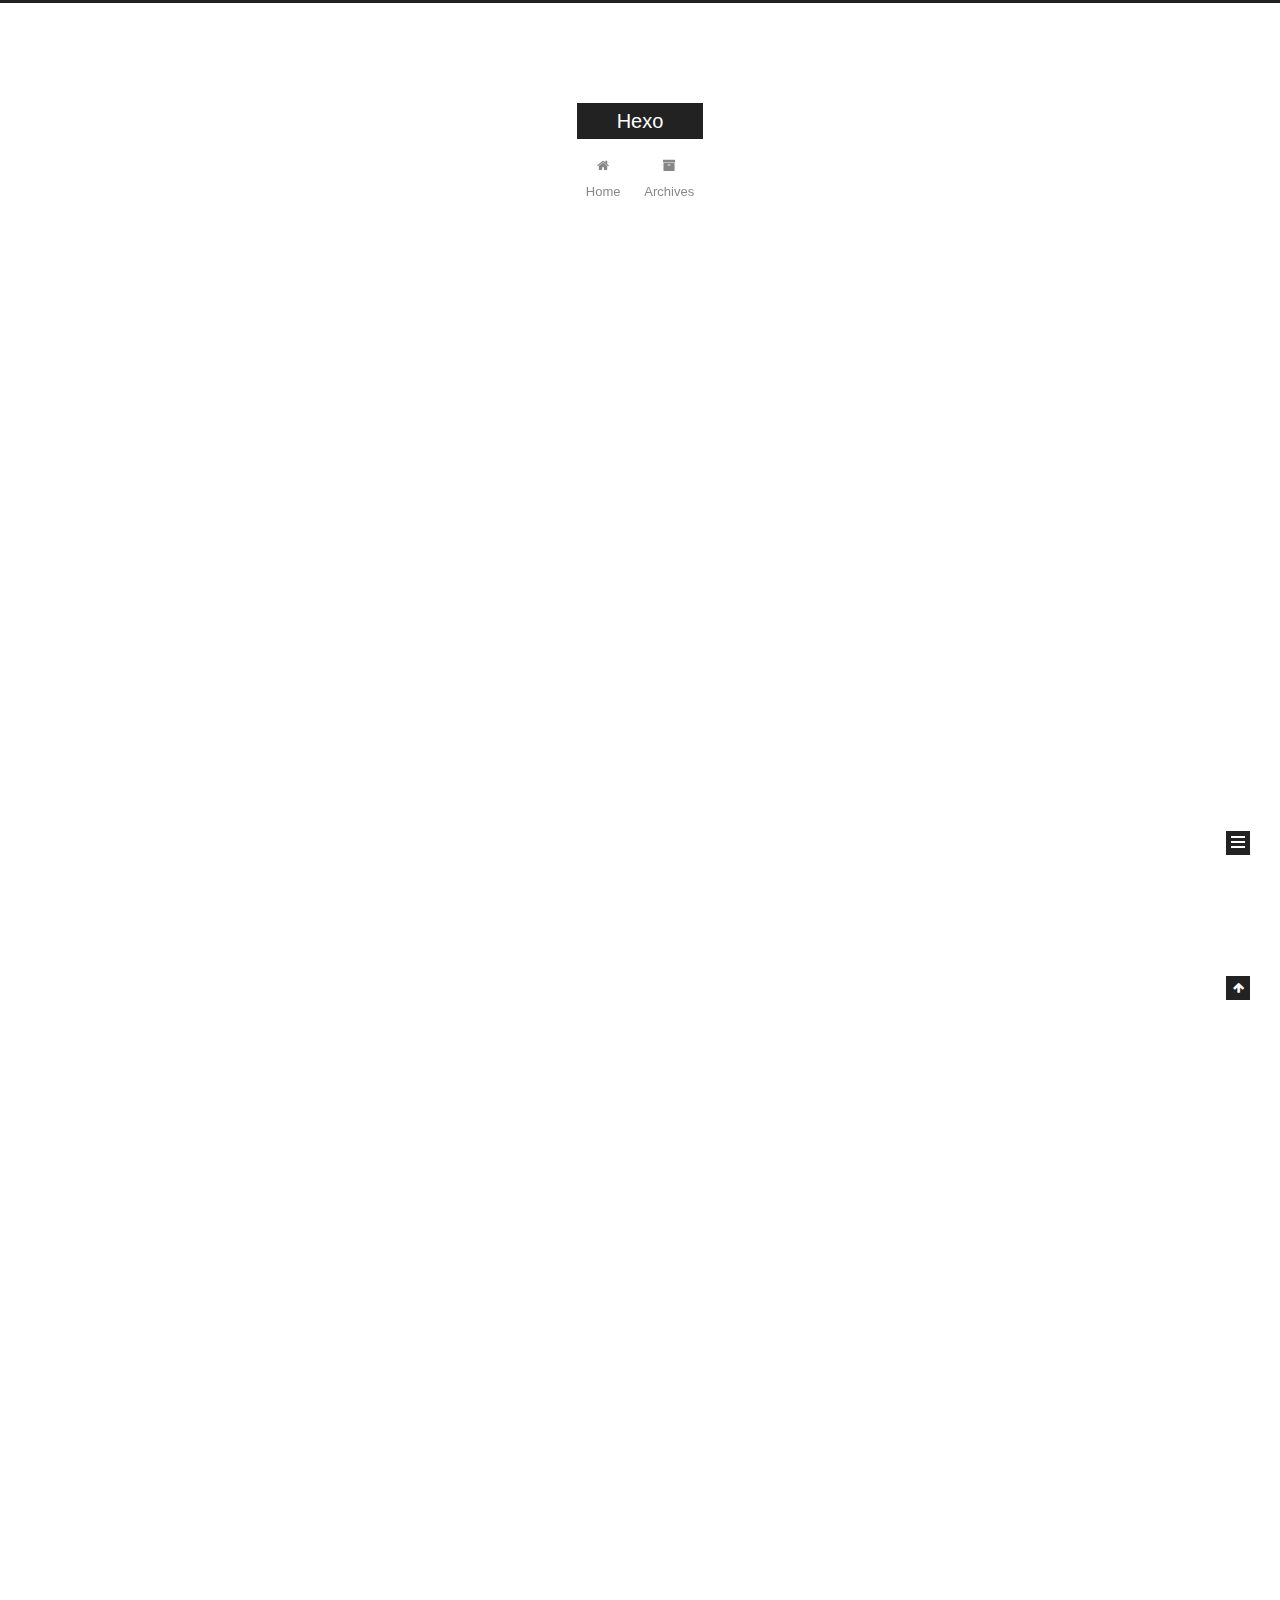
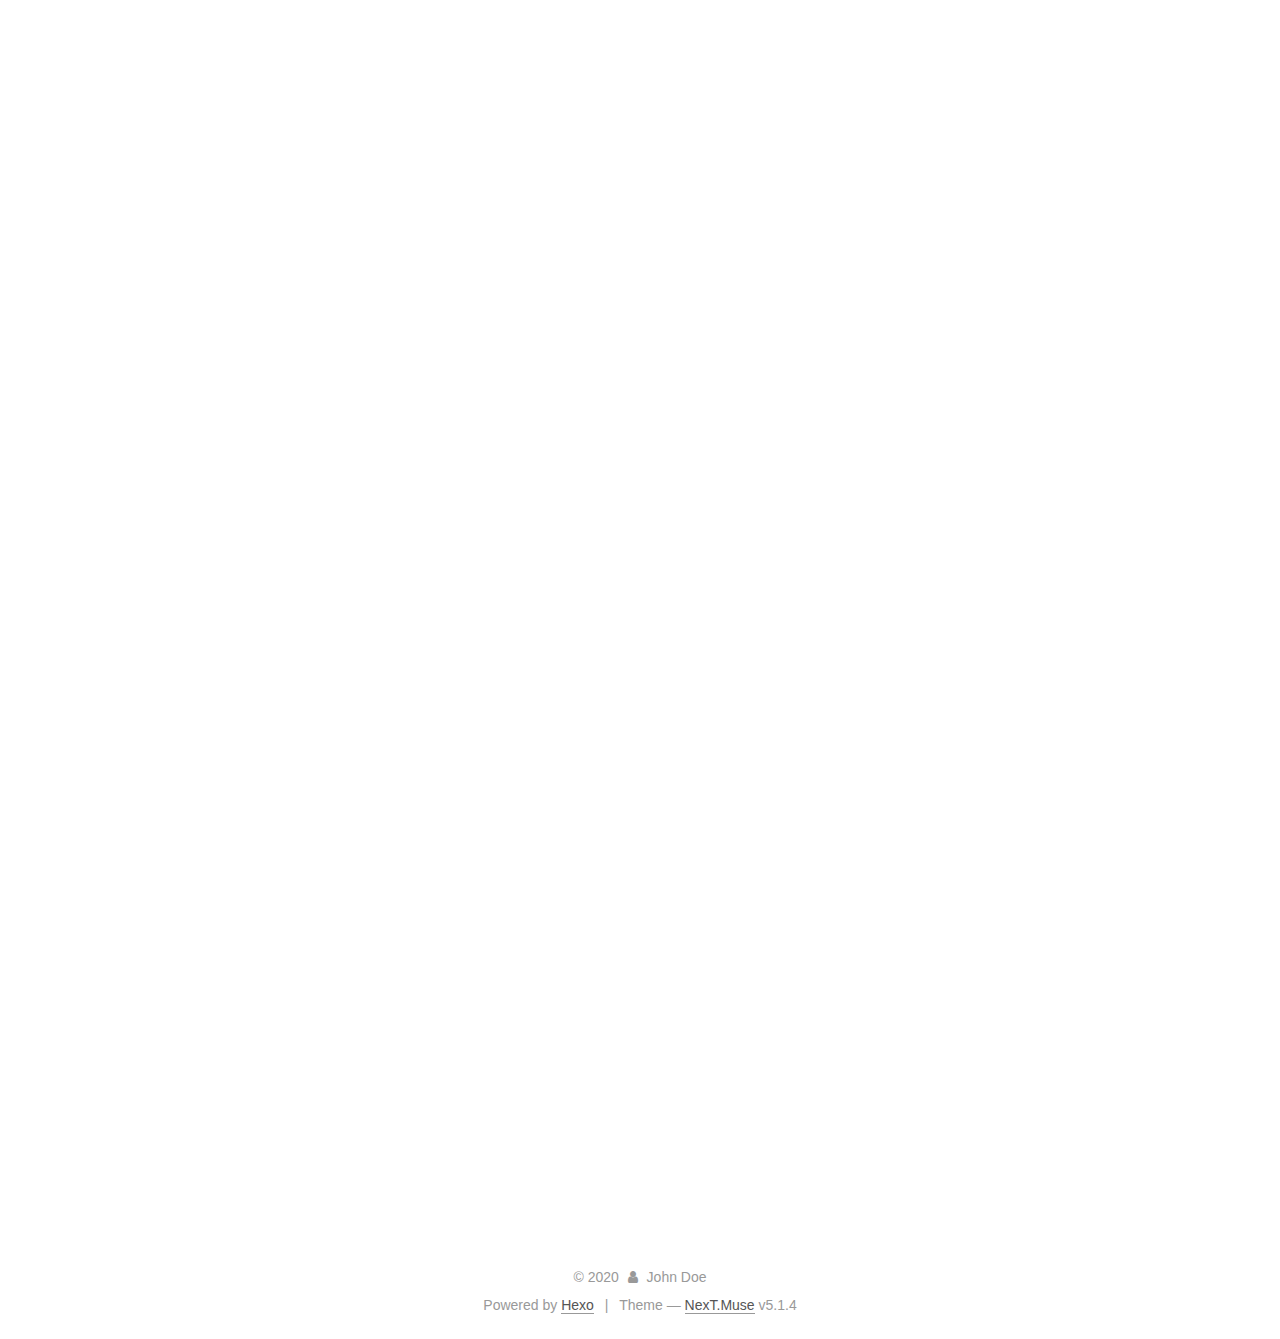
==== commit aca07728: "Site updated: 2020-11-07 23:42:05" ====
--- a/index.html
+++ b/index.html
@@ -229,132 +229,6 @@
   
   
   <div class="post-block">
-    <link itemprop="mainEntityOfPage" href="http://yoursite.com/2020/11/06/%E8%AE%B0%E5%BD%95%E4%B8%80%E6%AC%A1%E9%9A%8F%E6%83%B3/">
-
-    <span hidden itemprop="author" itemscope itemtype="http://schema.org/Person">
-      <meta itemprop="name" content="John Doe">
-      <meta itemprop="description" content="">
-      <meta itemprop="image" content="/images/avatar.gif">
-    </span>
-
-    <span hidden itemprop="publisher" itemscope itemtype="http://schema.org/Organization">
-      <meta itemprop="name" content="Hexo">
-    </span>
-
-    
-      <header class="post-header">
-
-        
-        
-          <h1 class="post-title" itemprop="name headline">
-                
-                <a class="post-title-link" href="/2020/11/06/%E8%AE%B0%E5%BD%95%E4%B8%80%E6%AC%A1%E9%9A%8F%E6%83%B3/" itemprop="url">记录一次随想</a></h1>
-        
-
-        <div class="post-meta">
-          <span class="post-time">
-            
-              <span class="post-meta-item-icon">
-                <i class="fa fa-calendar-o"></i>
-              </span>
-              
-                <span class="post-meta-item-text">Posted on</span>
-              
-              <time title="Post created" itemprop="dateCreated datePublished" datetime="2020-11-06T23:13:31+08:00">
-                2020-11-06
-              </time>
-            
-
-            
-
-            
-          </span>
-
-          
-
-          
-            
-          
-
-          
-          
-
-          
-
-          
-
-          
-
-        </div>
-      </header>
-    
-
-    
-    
-    
-    <div class="post-body" itemprop="articleBody">
-
-      
-      
-
-      
-        
-          
-            <h3 id="随想"><a href="#随想" class="headerlink" title="随想"></a>随想</h3><ul>
-<li>这几天，最喜欢的事情便是放学后一个人走在静谧的小道上，看着湖边的飘拂的细柳（不过感觉已经是残枝了），感受着迎面而来的带着点凉意的秋风，狭小的湖面上飘着的点点星光，整个心都静下来了，不用想课堂上的难题，不用奔驰在拥挤的道路上，脑海中一下就全空了。但是这时候，总是有一丝丝的哀愁在不经意间从心底升起了，接着，思绪就随着湖水一圈圈蔓延了，也不知道随风飘到了哪里。</li>
-<li>但我想着吧，可能因为这几天和你吵架了，也可能看了《平凡的世界》，被书中氛围渲染了，所以才给了伤心可乘之机。其实这几天想了好多话，想要给你道歉，想要满脸可怜地看着你，让你不生我气了，可是一想到在你生我气后什么也不和我说，反而是别人来找我说你不喜欢的事情，我的热情之火瞬间就熄灭了，所以一拖再拖到了今天。我知道，是我不对，但是真的提不起心来去找你道歉，找你聊天。这可能就是你说的逃避，不过这对于我来说似乎是不可避免的。这几天的心情，差点又让我到高三那种感觉了，也没人让我倾诉，想着找杨青旭聊聊，但字打到一半又删了，谁喜欢听你这些无关自身的琐事啊，不过还好，现在的心境比那时候强大了不少。</li>
-<li>昨晚我做了个梦，以开心入梦，却以失望惊醒。梦伊始，我回到了初中时光，和一个女生（潜意识是你吧，但是现在想不起了）说说笑笑，她坐在我前面，我们不管做什么都是高兴的，眼里充满了星星，突然画风突变，这个女生不在我前面了，反过来的是和别人一起欢笑了，剩下我自己在后面羡慕的看着，看着。然后就醒了，醒过来都还沉浸在那种让人觉得害怕的余悸里，所以我的今天整个人都很悲伤的。我想，等我自己先好一点了再来找你聊（其实还想过可能永远不会找你聊了），所以在你发信息给我后，我没有立即回复你，因为我不知道怎么和你聊啊，你说的我不认真对待问题，其实我不是不认真，是我很害怕这种聊天，我会找不到话语来表达的！但亲爱的小猪猪啊，我想你啊，不会刻意地想，但是你总是在不经意之间就走进脑海中了，我又怎么能舍得永远不找你了……这个周我把每一天都排的满满的，上完课就泡图书馆，到寝室还一直敲代码，累了就睡觉，我不愿意去想。</li>
-<li>不过都到这时候了，还是认真地给猪猪道个歉，真的真的真的对不起，那么久没有理我的猪猪，让我的猪猪难过了，但我真的不知道怎么去表达，所以猪猪你多体谅我一点哈，不要生气了，我会改掉你不喜欢的习惯的，至少在你面前我一定不会让你看到，听到。</li>
-<li>好几天之前就想写这么一段了，拖到现在……重度拖延症患者了。</li>
-</ul>
-
-          
-        
-      
-    </div>
-    
-    
-    
-
-    
-
-    
-
-    
-
-    <footer class="post-footer">
-      
-
-      
-
-      
-
-      
-      
-        <div class="post-eof"></div>
-      
-    </footer>
-  </div>
-  
-  
-  
-  </article>
-
-
-    
-      
-
-  
-
-  
-  
-  
-
-  <article class="post post-type-normal" itemscope itemtype="http://schema.org/Article">
-  
-  
-  
-  <div class="post-block">
     <link itemprop="mainEntityOfPage" href="http://yoursite.com/2020/08/04/%E5%8F%A4%E5%85%B8%E5%AF%86%E7%A0%81%E4%B8%AD%E7%9A%84%E4%BB%A3%E6%9B%BF%E5%AF%86%E7%A0%81/">
 
     <span hidden itemprop="author" itemscope itemtype="http://schema.org/Person">
@@ -591,246 +465,6 @@
 
 
     
-      
-
-  
-
-  
-  
-  
-
-  <article class="post post-type-normal" itemscope itemtype="http://schema.org/Article">
-  
-  
-  
-  <div class="post-block">
-    <link itemprop="mainEntityOfPage" href="http://yoursite.com/2020/07/24/%E6%88%91%E7%9A%84%E7%AC%AC%E4%BA%8C%E7%AF%87%E5%8D%9A%E5%AE%A2%E6%96%87%E7%AB%A0/">
-
-    <span hidden itemprop="author" itemscope itemtype="http://schema.org/Person">
-      <meta itemprop="name" content="John Doe">
-      <meta itemprop="description" content="">
-      <meta itemprop="image" content="/images/avatar.gif">
-    </span>
-
-    <span hidden itemprop="publisher" itemscope itemtype="http://schema.org/Organization">
-      <meta itemprop="name" content="Hexo">
-    </span>
-
-    
-      <header class="post-header">
-
-        
-        
-          <h1 class="post-title" itemprop="name headline">
-                
-                <a class="post-title-link" href="/2020/07/24/%E6%88%91%E7%9A%84%E7%AC%AC%E4%BA%8C%E7%AF%87%E5%8D%9A%E5%AE%A2%E6%96%87%E7%AB%A0/" itemprop="url">我的第二篇博客文章</a></h1>
-        
-
-        <div class="post-meta">
-          <span class="post-time">
-            
-              <span class="post-meta-item-icon">
-                <i class="fa fa-calendar-o"></i>
-              </span>
-              
-                <span class="post-meta-item-text">Posted on</span>
-              
-              <time title="Post created" itemprop="dateCreated datePublished" datetime="2020-07-24T21:29:26+08:00">
-                2020-07-24
-              </time>
-            
-
-            
-
-            
-          </span>
-
-          
-
-          
-            
-          
-
-          
-          
-
-          
-
-          
-
-          
-
-        </div>
-      </header>
-    
-
-    
-    
-    
-    <div class="post-body" itemprop="articleBody">
-
-      
-      
-
-      
-        
-          
-            <h2 id="重装心得："><a href="#重装心得：" class="headerlink" title="重装心得："></a>重装心得：</h2><p>都怪我手欠，非要去移动什么文件位置，导致博客环境出现问题，在经过一番挣扎之后，我终于把它配好了，我**下次再思想作怪，我就砍了我的头。</p>
-
-          
-        
-      
-    </div>
-    
-    
-    
-
-    
-
-    
-
-    
-
-    <footer class="post-footer">
-      
-
-      
-
-      
-
-      
-      
-        <div class="post-eof"></div>
-      
-    </footer>
-  </div>
-  
-  
-  
-  </article>
-
-
-    
-      
-
-  
-
-  
-  
-  
-
-  <article class="post post-type-normal" itemscope itemtype="http://schema.org/Article">
-  
-  
-  
-  <div class="post-block">
-    <link itemprop="mainEntityOfPage" href="http://yoursite.com/2020/07/24/%E6%88%91%E7%9A%84%E7%AC%AC%E4%B8%80%E7%AF%87%E5%8D%9A%E5%AE%A2%E6%96%87%E7%AB%A0/">
-
-    <span hidden itemprop="author" itemscope itemtype="http://schema.org/Person">
-      <meta itemprop="name" content="John Doe">
-      <meta itemprop="description" content="">
-      <meta itemprop="image" content="/images/avatar.gif">
-    </span>
-
-    <span hidden itemprop="publisher" itemscope itemtype="http://schema.org/Organization">
-      <meta itemprop="name" content="Hexo">
-    </span>
-
-    
-      <header class="post-header">
-
-        
-        
-          <h1 class="post-title" itemprop="name headline">
-                
-                <a class="post-title-link" href="/2020/07/24/%E6%88%91%E7%9A%84%E7%AC%AC%E4%B8%80%E7%AF%87%E5%8D%9A%E5%AE%A2%E6%96%87%E7%AB%A0/" itemprop="url">我的第一篇博客文章</a></h1>
-        
-
-        <div class="post-meta">
-          <span class="post-time">
-            
-              <span class="post-meta-item-icon">
-                <i class="fa fa-calendar-o"></i>
-              </span>
-              
-                <span class="post-meta-item-text">Posted on</span>
-              
-              <time title="Post created" itemprop="dateCreated datePublished" datetime="2020-07-24T21:14:44+08:00">
-                2020-07-24
-              </time>
-            
-
-            
-
-            
-          </span>
-
-          
-
-          
-            
-          
-
-          
-          
-
-          
-
-          
-
-          
-
-        </div>
-      </header>
-    
-
-    
-    
-    
-    <div class="post-body" itemprop="articleBody">
-
-      
-      
-
-      
-        
-          
-            <p>   弄了好久，终于是将属于自己的博客给搭建起来了，尽管它现在还是一片空白，但这确实意味着我向前的一步，我真的很高兴，这个属于我自己的小地方，以后会一直陪伴着我，记录着我的学习、生活、高兴失落。</p>
-
-          
-        
-      
-    </div>
-    
-    
-    
-
-    
-
-    
-
-    
-
-    <footer class="post-footer">
-      
-
-      
-
-      
-
-      
-      
-        <div class="post-eof"></div>
-      
-    </footer>
-  </div>
-  
-  
-  
-  </article>
-
-
-    
   </section>
 
   
@@ -877,7 +511,7 @@
               
                 <a href="/archives/%20%7C%7C%20archive">
               
-                  <span class="site-state-item-count">5</span>
+                  <span class="site-state-item-count">2</span>
                   <span class="site-state-item-name">posts</span>
                 </a>
               </div>
--- a/css/main.css
+++ b/css/main.css
@@ -1822,7 +1822,7 @@
   width: 4px;
   height: 4px;
   border-radius: 50%;
-  background: #52ffff;
+  background: #ff2eff;
 }
 .links-of-blogroll {
   font-size: 13px;
